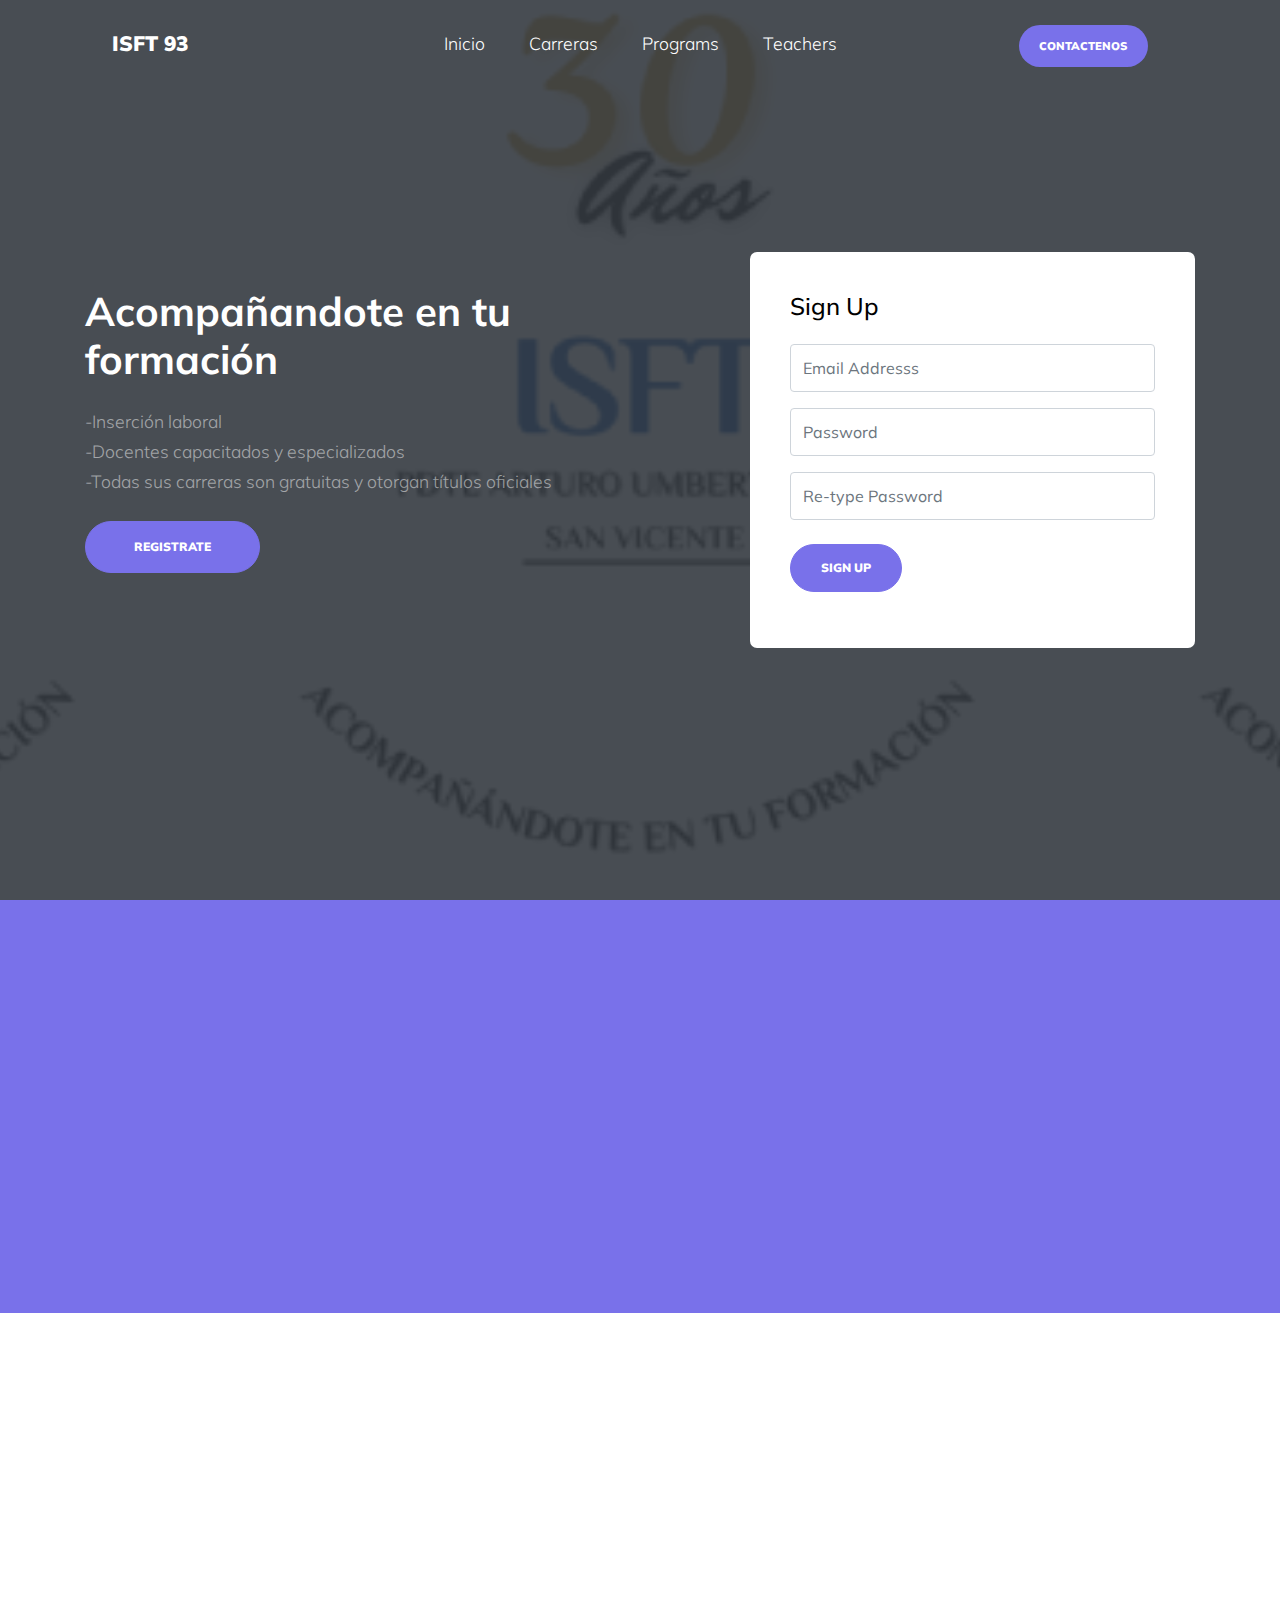
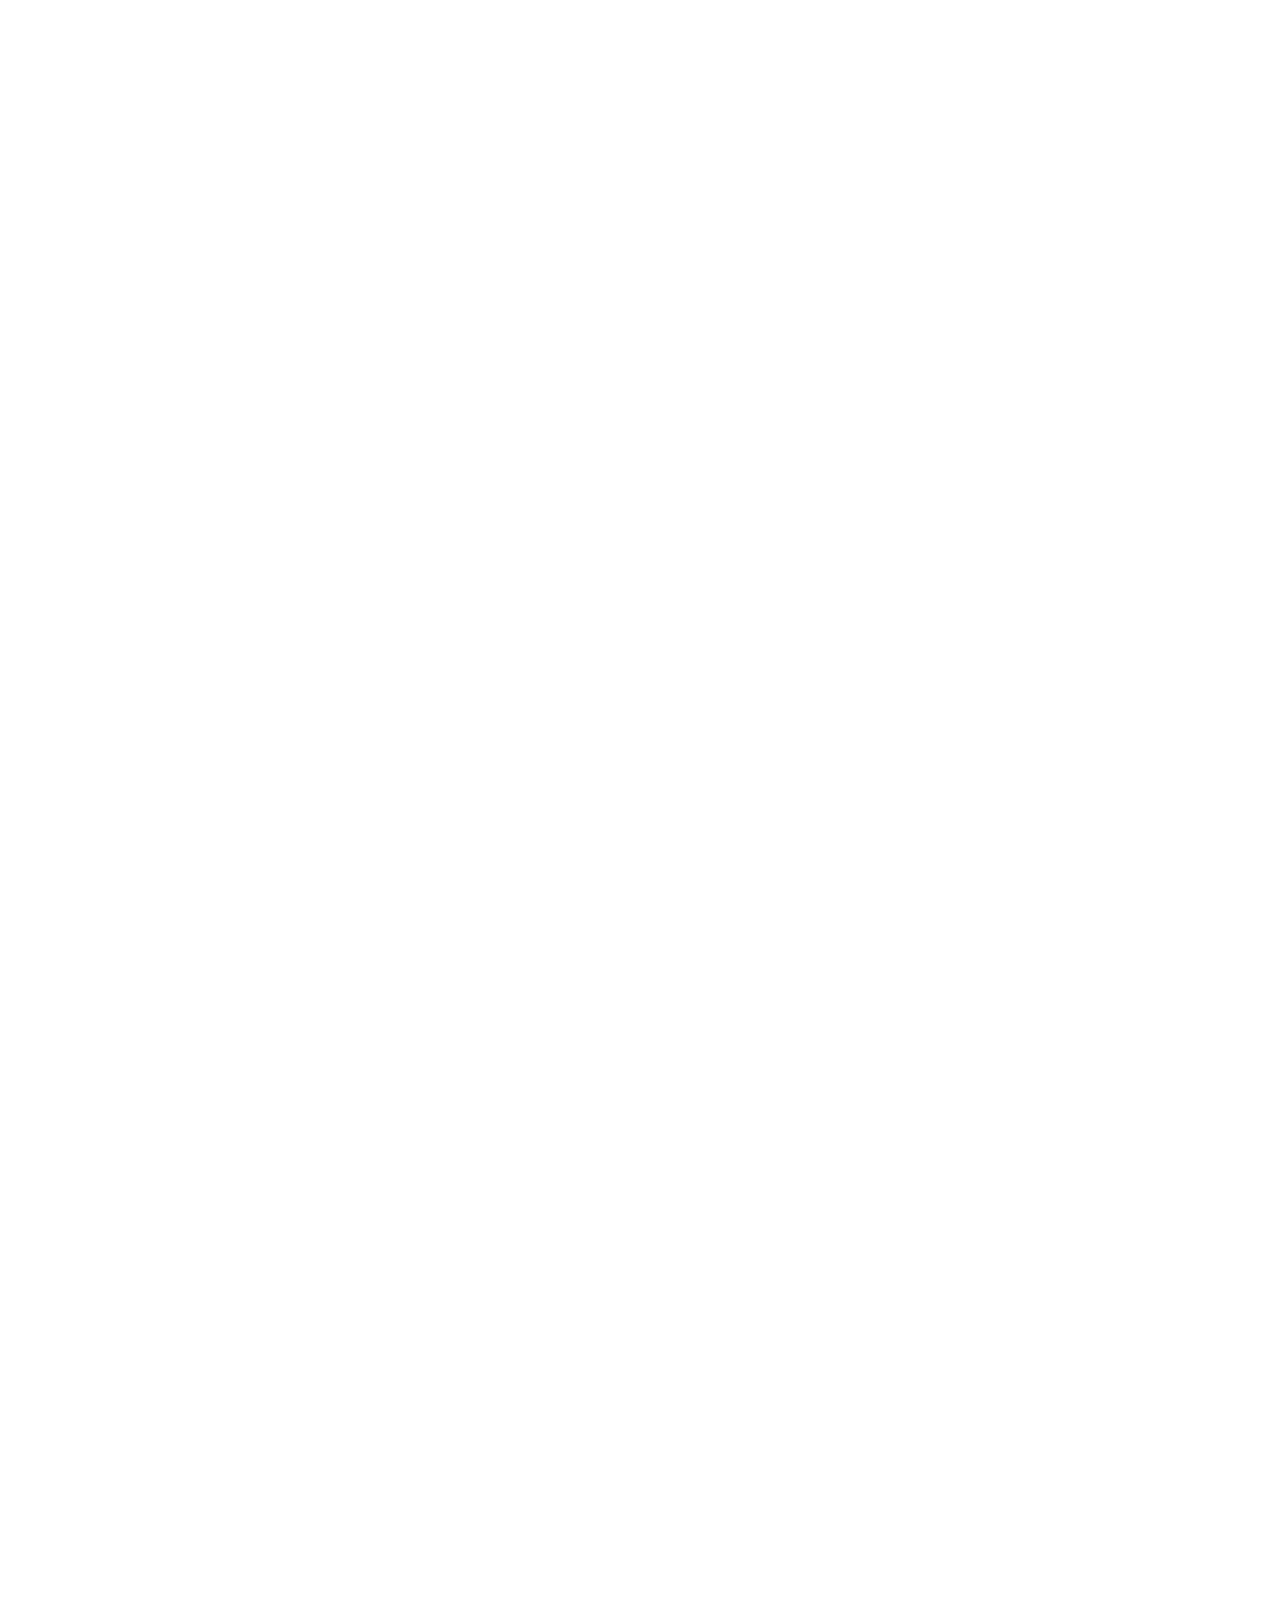
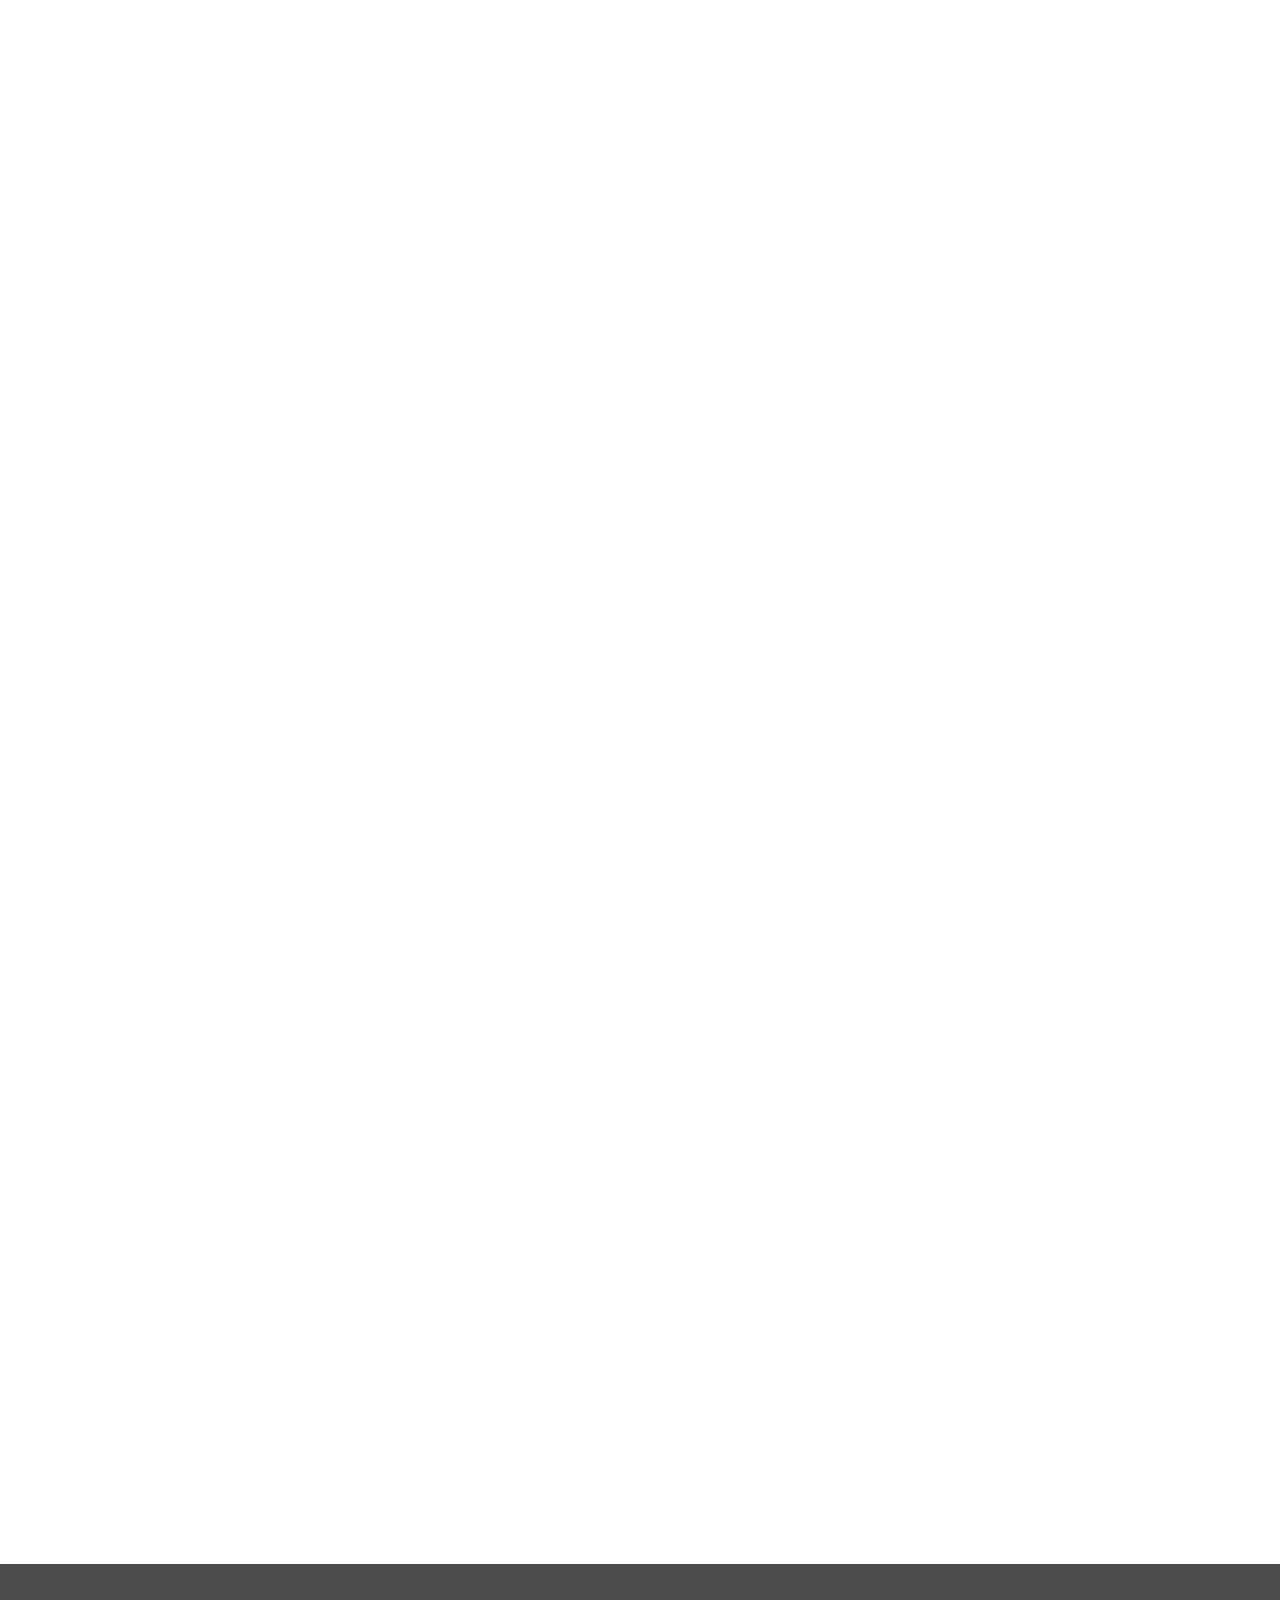
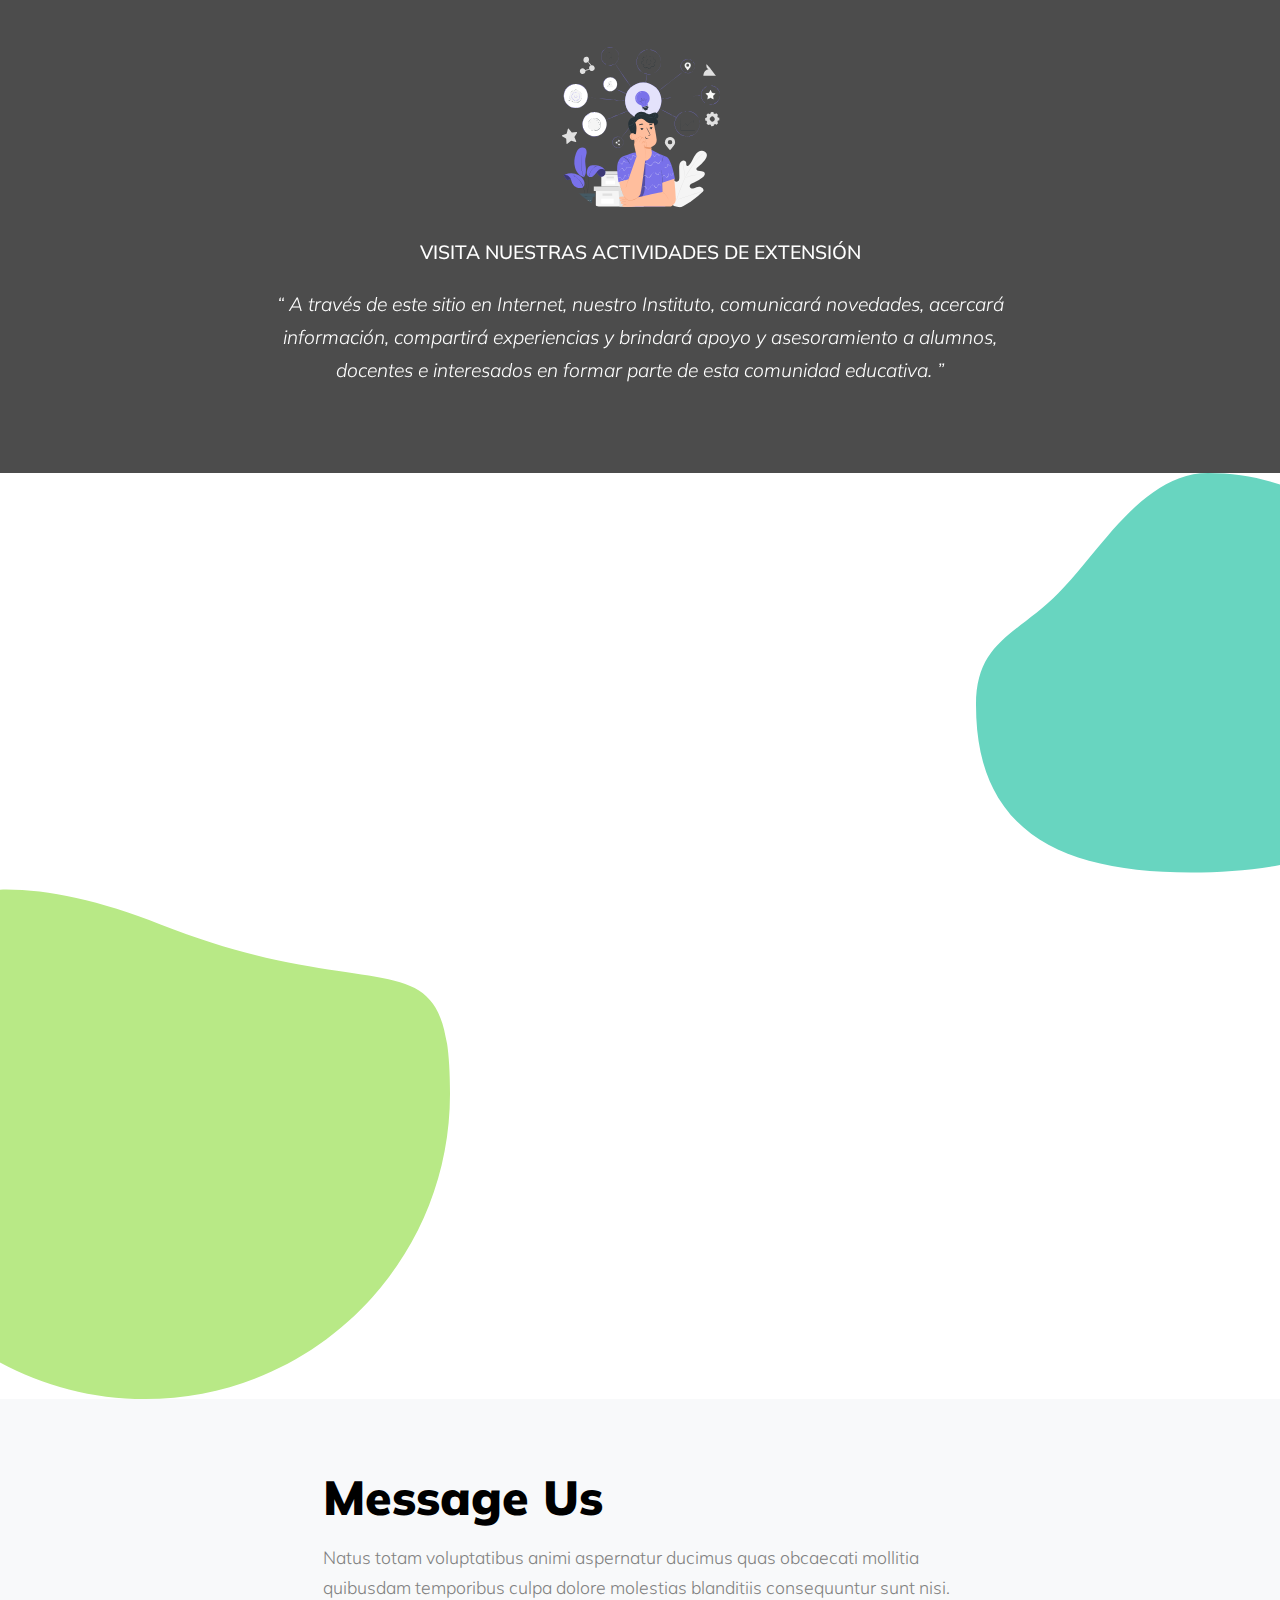
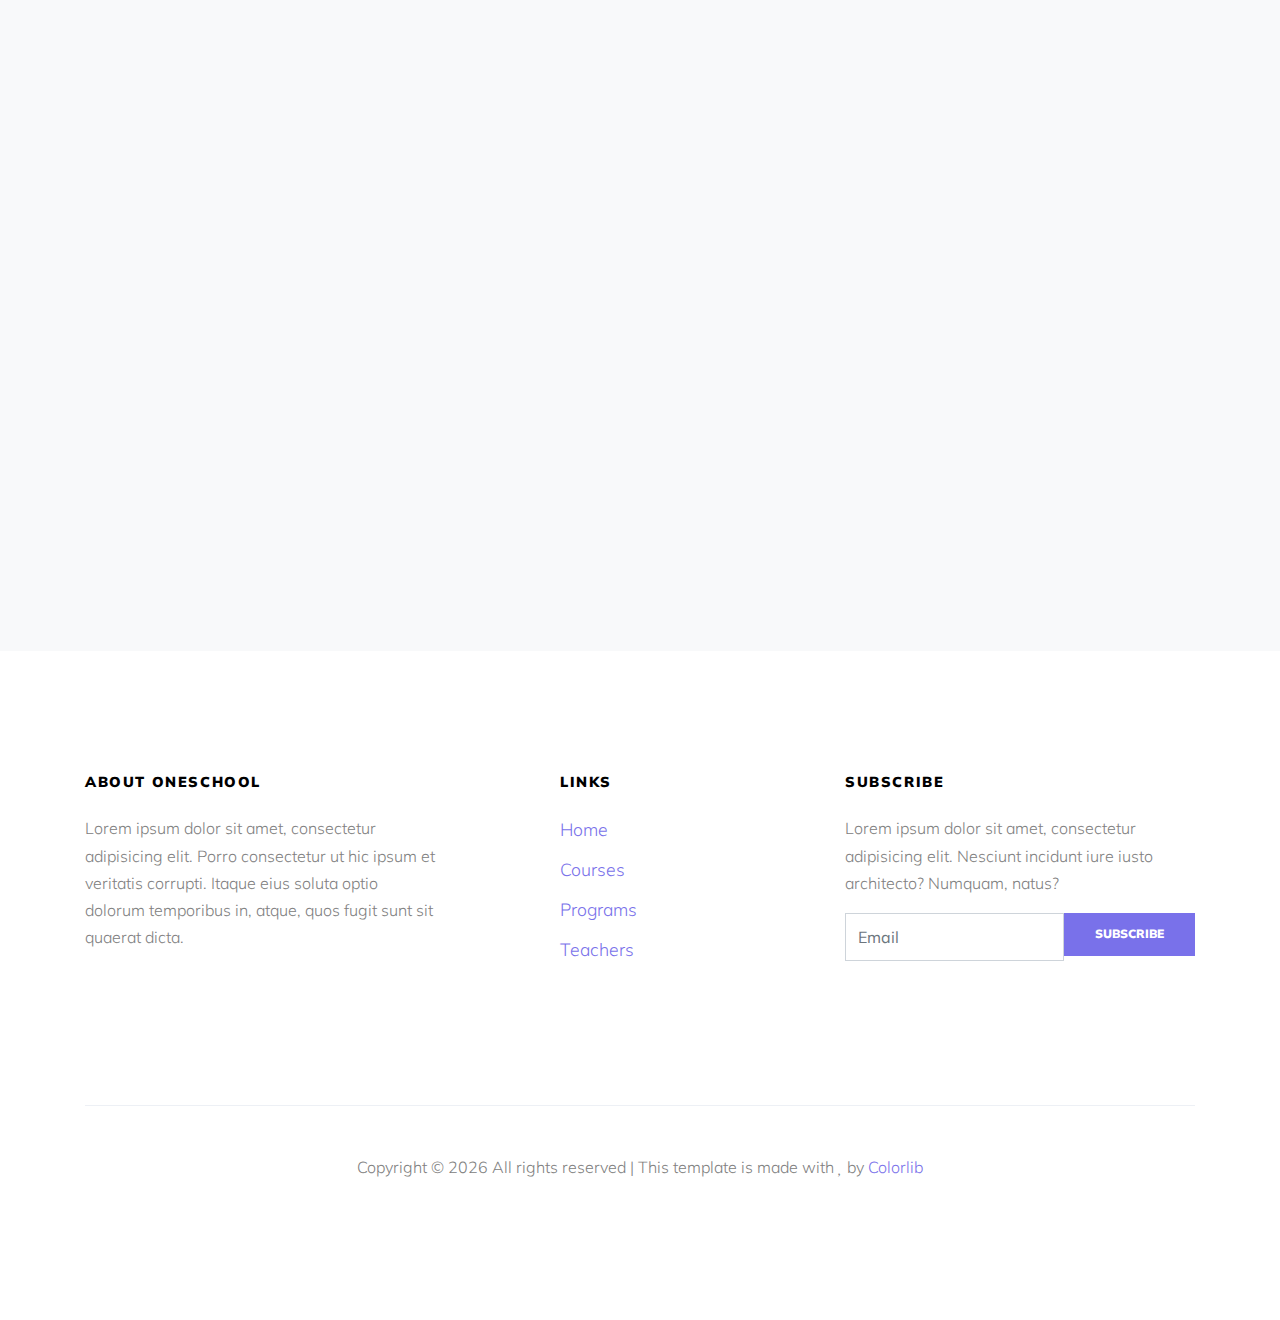
==== index.html @ 30c6dae9 "primer commit" ====
<!DOCTYPE html>
<html lang="es">

<head>
  <title>I.S.F.T. N°93 – "Presidente Arturo Umberto Illia"</title>
  <link rel="icon" href="images/favicon_192x192.png" sizes="192x192">
  <meta charset="utf-8">
  <meta name="viewport" content="width=device-width, initial-scale=1, shrink-to-fit=no">
  <link href="https://fonts.googleapis.com/css?family=Muli:300,400,700,900" rel="stylesheet">
  <link rel="stylesheet" href="fonts/icomoon/style.css">
  <link rel="stylesheet" href="css/bootstrap.min.css">
  <link rel="stylesheet" href="css/jquery-ui.css">
  <link rel="stylesheet" href="css/owl.carousel.min.css">
  <link rel="stylesheet" href="css/owl.theme.default.min.css">
  <link rel="stylesheet" href="css/owl.theme.default.min.css">
  <link rel="stylesheet" href="css/jquery.fancybox.min.css">
  <link rel="stylesheet" href="css/bootstrap-datepicker.css">
  <link rel="stylesheet" href="fonts/flaticon/font/flaticon.css">
  <link rel="stylesheet" href="css/aos.css">
  <link rel="stylesheet" href="css/style.css">
</head>

<body data-spy="scroll" data-target=".site-navbar-target" data-offset="300">
  <div class="site-wrap">
    <div class="site-mobile-menu site-navbar-target">
      <div class="site-mobile-menu-header">
        <div class="site-mobile-menu-close mt-3">
          <span class="icon-close2 js-menu-toggle"></span>
        </div>
      </div>
      <div class="site-mobile-menu-body"></div>
    </div>
    <header class="site-navbar py-4 js-sticky-header site-navbar-target" role="banner">
      <div class="container-fluid">
        <div class="d-flex align-items-center">
          <div class="site-logo mr-auto w-25"><a href="index.html">ISFT 93</a></div>
          <div class="mx-auto text-center">
            <nav class="site-navigation position-relative text-right" role="navigation">
              <ul class="site-menu main-menu js-clone-nav mx-auto d-none d-lg-block  m-0 p-0">
                <li><a href="index.html#home-section" class="nav-link">Inicio</a></li>
                <li><a href="index.html#courses-section" class="nav-link">Carreras</a></li>
                <li><a href="index.html#programs-section" class="nav-link">Programs</a></li>
                <li><a href="index.html#teachers-section" class="nav-link">Teachers</a></li>
              </ul>
            </nav>
          </div>
          <div class="ml-auto w-25">
            <nav class="site-navigation position-relative text-right" role="navigation">
              <ul class="site-menu main-menu site-menu-dark js-clone-nav mr-auto d-none d-lg-block m-0 p-0">
                <li class="cta"><a href="index.html#contact-section" class="nav-link"><span>Contactenos</span></a></li>
              </ul>
            </nav>
            <a href="index.html#"
              class="d-inline-block d-lg-none site-menu-toggle js-menu-toggle text-black float-right"><span
                class="icon-menu h3"></span></a>
          </div>
        </div>
      </div>
    </header>
    <div class="intro-section" id="home-section">
      <div class="slide-1" style="background-image: url('images/logo-ISFT93-ANIIVERSARIO-modified__.png');"
        data-stellar-background-ratio="0.5">
        <div class="container">
          <div class="row align-items-center">
            <div class="col-12">
              <div class="row align-items-center">
                <div class="col-lg-6 mb-4">
                  <h1 data-aos="fade-up" data-aos-delay="100">Acompañandote en tu formación</h1>
                  <p class="mb-4" data-aos="fade-up" data-aos-delay="200">-Inserción laboral <br>-Docentes capacitados y
                    especializados <br>-Todas sus carreras son gratuitas y otorgan títulos oficiales</p>
                  <p data-aos="fade-up" data-aos-delay="300"><a href="index.html#"
                      class="btn btn-primary py-3 px-5 btn-pill">Registrate</a></p>
                </div>
                <div class="col-lg-5 ml-auto" data-aos="fade-up" data-aos-delay="500">
                  <form "https://preview.colorlib.com/theme/oneschool/action" method="post" class="form-box">
                    <h3 class="h4 text-black mb-4">Sign Up</h3>
                    <div class="form-group">
                      <input type="text" class="form-control" placeholder="Email Addresss">
                    </div>
                    <div class="form-group">
                      <input type="password" class="form-control" placeholder="Password">
                    </div>
                    <div class="form-group mb-4">
                      <input type="password" class="form-control" placeholder="Re-type Password">
                    </div>
                    <div class="form-group">
                      <input type="submit" class="btn btn-primary btn-pill" value="Sign up">
                    </div>
                  </form>
                </div>
              </div>
            </div>
          </div>
        </div>
      </div>
    </div>
    <div class="site-section courses-title" id="courses-section">
      <div class="container">
        <div class="row mb-5 justify-content-center">
          <div class="col-lg-7 text-center" data-aos="fade-up" data-aos-delay>
            <h2 class="section-title">Carreras</h2>
          </div>
        </div>
      </div>
    </div>
    <div class="site-section courses-entry-wrap" data-aos="fade-up" data-aos-delay="100">
      <div class="container">
        <div class="row">
          <div class="owl-carousel col-12 nonloop-block-14">
            <div class="course bg-white h-100 align-self-stretch">
              <figure class="m-0">
                <a href="course-single.html"><img src="images/img_1.jpg" alt="Image" class="img-fluid"></a>
              </figure>
              <div class="course-inner-text py-4 px-4">

                <div class="meta"><span class="icon-clock-o"></span>4 Lessons / 12 week</div>
                <h3><a href="index.html#">Study Law of Physics</a></h3>
                <p>Lorem ipsum dolor sit amet ipsa nulla adipisicing elit. </p>
              </div>
              <div class="d-flex border-top stats">
                <div class="py-3 px-4"><span class="icon-users"></span> 2,193 students</div>
                <div class="py-3 px-4 w-25 ml-auto border-left"><span class="icon-chat"></span> 2</div>
              </div>
            </div>
            <div class="course bg-white h-100 align-self-stretch">
              <figure class="m-0">
                <a href="course-single.html"><img src="images/img_2.jpg" alt="Image" class="img-fluid"></a>
              </figure>
              <div class="course-inner-text py-4 px-4">

                <div class="meta"><span class="icon-clock-o"></span>4 Lessons / 12 week</div>
                <h3><a href="index.html#">Logo Design Course</a></h3>
                <p>Lorem ipsum dolor sit amet ipsa nulla adipisicing elit. </p>
              </div>
              <div class="d-flex border-top stats">
                <div class="py-3 px-4"><span class="icon-users"></span> 2,193 students</div>
                <div class="py-3 px-4 w-25 ml-auto border-left"><span class="icon-chat"></span> 2</div>
              </div>
            </div>
            <div class="course bg-white h-100 align-self-stretch">
              <figure class="m-0">
                <a href="course-single.html"><img src="images/img_3.jpg" alt="Image" class="img-fluid"></a>
              </figure>
              <div class="course-inner-text py-4 px-4">

                <div class="meta"><span class="icon-clock-o"></span>4 Lessons / 12 week</div>
                <h3><a href="index.html#">JS Programming Language</a></h3>
                <p>Lorem ipsum dolor sit amet ipsa nulla adipisicing elit. </p>
              </div>
              <div class="d-flex border-top stats">
                <div class="py-3 px-4"><span class="icon-users"></span> 2,193 students</div>
                <div class="py-3 px-4 w-25 ml-auto border-left"><span class="icon-chat"></span> 2</div>
              </div>
            </div>
            <div class="course bg-white h-100 align-self-stretch">
              <figure class="m-0">
                <a href="course-single.html"><img src="images/img_4.jpg" alt="Image" class="img-fluid"></a>
              </figure>
              <div class="course-inner-text py-4 px-4">

                <div class="meta"><span class="icon-clock-o"></span>4 Lessons / 12 week</div>
                <h3><a href="index.html#">Study Law of Physics</a></h3>
                <p>Lorem ipsum dolor sit amet ipsa nulla adipisicing elit. </p>
              </div>
              <div class="d-flex border-top stats">
                <div class="py-3 px-4"><span class="icon-users"></span> 2,193 students</div>
                <div class="py-3 px-4 w-25 ml-auto border-left"><span class="icon-chat"></span> 2</div>
              </div>
            </div>
            <div class="course bg-white h-100 align-self-stretch">
              <figure class="m-0">
                <a href="course-single.html"><img src="images/img_5.jpg" alt="Image" class="img-fluid"></a>
              </figure>
              <div class="course-inner-text py-4 px-4">

                <div class="meta"><span class="icon-clock-o"></span>4 Lessons / 12 week</div>
                <h3><a href="index.html#">Logo Design Course</a></h3>
                <p>Lorem ipsum dolor sit amet ipsa nulla adipisicing elit. </p>
              </div>
              <div class="d-flex border-top stats">
                <div class="py-3 px-4"><span class="icon-users"></span> 2,193 students</div>
                <div class="py-3 px-4 w-25 ml-auto border-left"><span class="icon-chat"></span> 2</div>
              </div>
            </div>
            <div class="course bg-white h-100 align-self-stretch">
              <figure class="m-0">
                <a href="course-single.html"><img src="images/img_6.jpg" alt="Image" class="img-fluid"></a>
              </figure>
              <div class="course-inner-text py-4 px-4">

                <div class="meta"><span class="icon-clock-o"></span>4 Lessons / 12 week</div>
                <h3><a href="index.html#">JS Programming Language</a></h3>
                <p>Lorem ipsum dolor sit amet ipsa nulla adipisicing elit. </p>
              </div>
              <div class="d-flex border-top stats">
                <div class="py-3 px-4"><span class="icon-users"></span> 2,193 students</div>
                <div class="py-3 px-4 w-25 ml-auto border-left"><span class="icon-chat"></span> 2</div>
              </div>
            </div>
          </div>
        </div>
        <div class="row justify-content-center">
          <div class="col-7 text-center">
            <button class="customPrevBtn btn btn-primary m-1">Prev</button>
            <button class="customNextBtn btn btn-primary m-1">Next</button>
          </div>
        </div>
      </div>
    </div>
    <div class="site-section" id="programs-section">
      <div class="container">
        <div class="row mb-5 justify-content-center">
          <div class="col-lg-7 text-center" data-aos="fade-up" data-aos-delay>
            <h2 class="section-title">Our Programs</h2>
            <p>Lorem ipsum dolor sit amet, consectetur adipisicing elit. Magnam repellat aut neque! Doloribus sunt non
              aut reiciendis, vel recusandae obcaecati hic dicta repudiandae in quas quibusdam ullam, illum sed veniam!
            </p>
          </div>
        </div>
        <div class="row mb-5 align-items-center">
          <div class="col-lg-7 mb-5" data-aos="fade-up" data-aos-delay="100">
            <img src="images/undraw_youtube_tutorial.svg" alt="Image" class="img-fluid">
          </div>
          <div class="col-lg-4 ml-auto" data-aos="fade-up" data-aos-delay="200">
            <h2 class="text-black mb-4">We Are Excellent In Education</h2>
            <p class="mb-4">Lorem ipsum dolor sit amet consectetur adipisicing elit. Rem maxime nam porro possimus
              fugiat quo molestiae illo.</p>
            <div class="d-flex align-items-center custom-icon-wrap mb-3">
              <span class="custom-icon-inner mr-3"><span class="icon icon-graduation-cap"></span></span>
              <div>
                <h3 class="m-0">22,931 Yearly Graduates</h3>
              </div>
            </div>
            <div class="d-flex align-items-center custom-icon-wrap">
              <span class="custom-icon-inner mr-3"><span class="icon icon-university"></span></span>
              <div>
                <h3 class="m-0">150 Universities Worldwide</h3>
              </div>
            </div>
          </div>
        </div>
        <div class="row mb-5 align-items-center">
          <div class="col-lg-7 mb-5 order-1 order-lg-2" data-aos="fade-up" data-aos-delay="100">
            <img src="images/undraw_teaching.svg" alt="Image" class="img-fluid">
          </div>
          <div class="col-lg-4 mr-auto order-2 order-lg-1" data-aos="fade-up" data-aos-delay="200">
            <h2 class="text-black mb-4">Strive for Excellent</h2>
            <p class="mb-4">Lorem ipsum dolor sit amet consectetur adipisicing elit. Rem maxime nam porro possimus
              fugiat quo molestiae illo.</p>
            <div class="d-flex align-items-center custom-icon-wrap mb-3">
              <span class="custom-icon-inner mr-3"><span class="icon icon-graduation-cap"></span></span>
              <div>
                <h3 class="m-0">22,931 Yearly Graduates</h3>
              </div>
            </div>
            <div class="d-flex align-items-center custom-icon-wrap">
              <span class="custom-icon-inner mr-3"><span class="icon icon-university"></span></span>
              <div>
                <h3 class="m-0">150 Universities Worldwide</h3>
              </div>
            </div>
          </div>
        </div>
        <div class="row mb-5 align-items-center">
          <div class="col-lg-7 mb-5" data-aos="fade-up" data-aos-delay="100">
            <img src="images/undraw_teacher.svg" alt="Image" class="img-fluid">
          </div>
          <div class="col-lg-4 ml-auto" data-aos="fade-up" data-aos-delay="200">
            <h2 class="text-black mb-4">Education is life</h2>
            <p class="mb-4">Lorem ipsum dolor sit amet consectetur adipisicing elit. Rem maxime nam porro possimus
              fugiat quo molestiae illo.</p>
            <div class="d-flex align-items-center custom-icon-wrap mb-3">
              <span class="custom-icon-inner mr-3"><span class="icon icon-graduation-cap"></span></span>
              <div>
                <h3 class="m-0">22,931 Yearly Graduates</h3>
              </div>
            </div>
            <div class="d-flex align-items-center custom-icon-wrap">
              <span class="custom-icon-inner mr-3"><span class="icon icon-university"></span></span>
              <div>
                <h3 class="m-0">150 Universities Worldwide</h3>
              </div>
            </div>
          </div>
        </div>
      </div>
    </div>
    <div class="site-section" id="teachers-section">
      <div class="container">
        <div class="row mb-5 justify-content-center">
          <div class="col-lg-7 mb-5 text-center" data-aos="fade-up" data-aos-delay>
            <h2 class="section-title">Our Teachers</h2>
            <p class="mb-5">Lorem ipsum dolor sit amet, consectetur adipisicing elit. Magnam repellat aut neque!
              Doloribus sunt non aut reiciendis, vel recusandae obcaecati hic dicta repudiandae in quas quibusdam ullam,
              illum sed veniam!</p>
          </div>
        </div>
        <div class="row">
          <div class="col-md-6 col-lg-4 mb-4" data-aos="fade-up" data-aos-delay="100">
            <div class="teacher text-center">
              <img src="images/person_1.jpg" alt="Image" class="img-fluid w-50 rounded-circle mx-auto mb-4">
              <div class="py-2">
                <h3 class="text-black">Benjamin Stone</h3>
                <p class="position">Physics Teacher</p>
                <p>Lorem ipsum dolor sit amet, consectetur adipisicing elit. Porro eius suscipit delectus enim iusto
                  tempora, adipisci at provident.</p>
              </div>
            </div>
          </div>
          <div class="col-md-6 col-lg-4 mb-4" data-aos="fade-up" data-aos-delay="200">
            <div class="teacher text-center">
              <img src="images/person_2.jpg" alt="Image" class="img-fluid w-50 rounded-circle mx-auto mb-4">
              <div class="py-2">
                <h3 class="text-black">Katleen Stone</h3>
                <p class="position">Physics Teacher</p>
                <p>Lorem ipsum dolor sit amet, consectetur adipisicing elit. Porro eius suscipit delectus enim iusto
                  tempora, adipisci at provident.</p>
              </div>
            </div>
          </div>
          <div class="col-md-6 col-lg-4 mb-4" data-aos="fade-up" data-aos-delay="300">
            <div class="teacher text-center">
              <img src="images/person_3.jpg" alt="Image" class="img-fluid w-50 rounded-circle mx-auto mb-4">
              <div class="py-2">
                <h3 class="text-black">Sadie White</h3>
                <p class="position">Physics Teacher</p>
                <p>Lorem ipsum dolor sit amet, consectetur adipisicing elit. Porro eius suscipit delectus enim iusto
                  tempora, adipisci at provident.</p>
              </div>
            </div>
          </div>
        </div>
      </div>
    </div>
    <div class="site-section bg-image overlay" style="background-image: url('images/hero_1.jpg');">
      <div class="container">
        <div class="row justify-content-center align-items-center">
          <div class="col-md-8 text-center testimony">
            <img src="images/extensiones.svg" alt="Image" class="img-fluid w-25 mb-4 rounded-circle">
            <h3 class="mb-4">VISITA NUESTRAS ACTIVIDADES DE EXTENSIÓN</h3>
            <blockquote>
              <p>&ldquo; A través de este sitio en Internet, nuestro Instituto, comunicará novedades, acercará
                información, compartirá experiencias y brindará apoyo y asesoramiento a alumnos, docentes e interesados
                en formar parte de esta comunidad educativa. &rdquo;</p>
            </blockquote>
          </div>
        </div>
      </div>
    </div>
    <div class="site-section pb-0">
      <div class="future-blobs">
        <div class="blob_2">
          <img src="images/blob_2.svg" alt="Image">
        </div>
        <div class="blob_1">
          <img src="images/blob_1.svg" alt="Image">
        </div>
      </div>
      <div class="container">
        <div class="row mb-5 justify-content-center" data-aos="fade-up" data-aos-delay>
          <div class="col-lg-7 text-center">
            <h2 class="section-title">Why Choose Us</h2>
          </div>
        </div>
        <div class="row">
          <div class="col-lg-4 ml-auto align-self-start" data-aos="fade-up" data-aos-delay="100">
            <div class="p-4 rounded bg-white why-choose-us-box">
              <div class="d-flex align-items-center custom-icon-wrap custom-icon-light mb-3">
                <div class="mr-3"><span class="custom-icon-inner"><span class="icon icon-graduation-cap"></span></span>
                </div>
                <div>
                  <h3 class="m-0">22,931 Yearly Graduates</h3>
                </div>
              </div>
              <div class="d-flex align-items-center custom-icon-wrap custom-icon-light mb-3">
                <div class="mr-3"><span class="custom-icon-inner"><span class="icon icon-university"></span></span>
                </div>
                <div>
                  <h3 class="m-0">150 Universities Worldwide</h3>
                </div>
              </div>
              <div class="d-flex align-items-center custom-icon-wrap custom-icon-light mb-3">
                <div class="mr-3"><span class="custom-icon-inner"><span class="icon icon-graduation-cap"></span></span>
                </div>
                <div>
                  <h3 class="m-0">Top Professionals in The World</h3>
                </div>
              </div>
              <div class="d-flex align-items-center custom-icon-wrap custom-icon-light mb-3">
                <div class="mr-3"><span class="custom-icon-inner"><span class="icon icon-university"></span></span>
                </div>
                <div>
                  <h3 class="m-0">Expand Your Knowledge</h3>
                </div>
              </div>
              <div class="d-flex align-items-center custom-icon-wrap custom-icon-light mb-3">
                <div class="mr-3"><span class="custom-icon-inner"><span class="icon icon-graduation-cap"></span></span>
                </div>
                <div>
                  <h3 class="m-0">Best Online Teaching Assistant Courses</h3>
                </div>
              </div>
              <div class="d-flex align-items-center custom-icon-wrap custom-icon-light">
                <div class="mr-3"><span class="custom-icon-inner"><span class="icon icon-university"></span></span>
                </div>
                <div>
                  <h3 class="m-0">Best Teachers</h3>
                </div>
              </div>
            </div>
          </div>
          <div class="col-lg-7 align-self-end" data-aos="fade-left" data-aos-delay="200">
            <img src="images/person_transparent.png" alt="Image" class="img-fluid">
          </div>
        </div>
      </div>
    </div>
    <div class="site-section bg-light" id="contact-section">
      <div class="container">
        <div class="row justify-content-center">
          <div class="col-md-7">
            <h2 class="section-title mb-3">Message Us</h2>
            <p class="mb-5">Natus totam voluptatibus animi aspernatur ducimus quas obcaecati mollitia quibusdam
              temporibus culpa dolore molestias blanditiis consequuntur sunt nisi.</p>
            <form method="post" data-aos="fade">
              <div class="form-group row">
                <div class="col-md-6 mb-3 mb-lg-0">
                  <input type="text" class="form-control" placeholder="First name">
                </div>
                <div class="col-md-6">
                  <input type="text" class="form-control" placeholder="Last name">
                </div>
              </div>
              <div class="form-group row">
                <div class="col-md-12">
                  <input type="text" class="form-control" placeholder="Subject">
                </div>
              </div>
              <div class="form-group row">
                <div class="col-md-12">
                  <input type="email" class="form-control" placeholder="Email">
                </div>
              </div>
              <div class="form-group row">
                <div class="col-md-12">
                  <textarea class="form-control" id cols="30" rows="10"
                    placeholder="Write your message here."></textarea>
                </div>
              </div>
              <div class="form-group row">
                <div class="col-md-6">
                  <input type="submit" class="btn btn-primary py-3 px-5 btn-block btn-pill" value="Send Message">
                </div>
              </div>
            </form>
          </div>
        </div>
      </div>
    </div>
    <footer class="footer-section bg-white">
      <div class="container">
        <div class="row">
          <div class="col-md-4">
            <h3>About OneSchool</h3>
            <p>Lorem ipsum dolor sit amet, consectetur adipisicing elit. Porro consectetur ut hic ipsum et veritatis
              corrupti. Itaque eius soluta optio dolorum temporibus in, atque, quos fugit sunt sit quaerat dicta.</p>
          </div>
          <div class="col-md-3 ml-auto">
            <h3>Links</h3>
            <ul class="list-unstyled footer-links">
              <li><a href="index.html#">Home</a></li>
              <li><a href="index.html#">Courses</a></li>
              <li><a href="index.html#">Programs</a></li>
              <li><a href="index.html#">Teachers</a></li>
            </ul>
          </div>
          <div class="col-md-4">
            <h3>Subscribe</h3>
            <p>Lorem ipsum dolor sit amet, consectetur adipisicing elit. Nesciunt incidunt iure iusto architecto?
              Numquam, natus?</p>
            <form action="index.html#" class="footer-subscribe">
              <div class="d-flex mb-5">
                <input type="text" class="form-control rounded-0" placeholder="Email">
                <input type="submit" class="btn btn-primary rounded-0" value="Subscribe">
              </div>
            </form>
          </div>
        </div>
        <div class="row pt-5 mt-5 text-center">
          <div class="col-md-12">
            <div class="border-top pt-5">
              <p>

                Copyright &copy;
                <script>document.write(new Date().getFullYear());</script> All rights reserved | This template is made
                with <i class="icon-heart" aria-hidden="true"></i> by <a href="https://colorlib.com"
                  target="_blank">Colorlib</a>

              </p>
            </div>
          </div>
        </div>
      </div>
    </footer>
  </div>
  <script src="js/jquery-3.3.1.min.js"></script>
  <script src="js/jquery-migrate-3.0.1.min.js"></script>
  <script src="js/jquery-ui.js"></script>
  <script src="js/popper.min.js"></script>
  <script src="js/bootstrap.min.js"></script>
  <script src="js/owl.carousel.min.js"></script>
  <script src="js/jquery.stellar.min.js"></script>
  <script src="js/jquery.countdown.min.js"></script>
  <script src="js/bootstrap-datepicker.min.js"></script>
  <script src="js/jquery.easing.1.3.js"></script>
  <script src="js/aos.js"></script>
  <script src="js/jquery.fancybox.min.js"></script>
  <script src="js/jquery.sticky.js"></script>
  <script src="js/main.js"></script>

  <script async src="https://www.googletagmanager.com/gtag/js?id=UA-23581568-13"></script>
  <script>
    window.dataLayer = window.dataLayer || [];
    function gtag() { dataLayer.push(arguments); }
    gtag('js', new Date());

    gtag('config', 'UA-23581568-13');
  </script>
  <script defer src="https://static.cloudflareinsights.com/beacon.min.js/v84a3a4012de94ce1a686ba8c167c359c1696973893317"
    integrity="sha512-euoFGowhlaLqXsPWQ48qSkBSCFs3DPRyiwVu3FjR96cMPx+Fr+gpWRhIafcHwqwCqWS42RZhIudOvEI+Ckf6MA=="
    data-cf-beacon='{"rayId":"81b1b9354afaab2b","b":1,"version":"2023.10.0","token":"cd0b4b3a733644fc843ef0b185f98241"}'
    crossorigin="anonymous"></script>
</body>

</html>
---- fonts/icomoon/style.css ----
@font-face {
  font-family: 'icomoon';
  src:  url('fonts/icomoon.eot?10si43');
  src:  url('fonts/icomoon.eot?10si43') format('embedded-opentype'),
    url('fonts/icomoon.ttf?10si43') format('truetype'),
    url('fonts/icomoon.woff?10si43') format('woff'),
    url('fonts/icomoon.svg?10si43') format('svg');
  font-weight: normal;
  font-style: normal;
}

[class^="icon-"], [class*=" icon-"] {
  /* use !important to prevent issues with browser extensions that change fonts */
  font-family: 'icomoon' !important;
  speak: none;
  font-style: normal;
  font-weight: normal;
  font-variant: normal;
  text-transform: none;
  line-height: 1;

  /* Better Font Rendering =========== */
  -webkit-font-smoothing: antialiased;
  -moz-osx-font-smoothing: grayscale;
}

.icon-asterisk:before {
  content: "\f069";
}
.icon-plus:before {
  content: "\f067";
}
.icon-question:before {
  content: "\f128";
}
.icon-minus:before {
  content: "\f068";
}
.icon-glass:before {
  content: "\f000";
}
.icon-music:before {
  content: "\f001";
}
.icon-search:before {
  content: "\f002";
}
.icon-envelope-o:before {
  content: "\f003";
}
.icon-heart:before {
  content: "\f004";
}
.icon-star:before {
  content: "\f005";
}
.icon-star-o:before {
  content: "\f006";
}
.icon-user:before {
  content: "\f007";
}
.icon-film:before {
  content: "\f008";
}
.icon-th-large:before {
  content: "\f009";
}
.icon-th:before {
  content: "\f00a";
}
.icon-th-list:before {
  content: "\f00b";
}
.icon-check:before {
  content: "\f00c";
}
.icon-close:before {
  content: "\f00d";
}
.icon-remove:before {
  content: "\f00d";
}
.icon-times:before {
  content: "\f00d";
}
.icon-search-plus:before {
  content: "\f00e";
}
.icon-search-minus:before {
  content: "\f010";
}
.icon-power-off:before {
  content: "\f011";
}
.icon-signal:before {
  content: "\f012";
}
.icon-cog:before {
  content: "\f013";
}
.icon-gear:before {
  content: "\f013";
}
.icon-trash-o:before {
  content: "\f014";
}
.icon-home:before {
  content: "\f015";
}
.icon-file-o:before {
  content: "\f016";
}
.icon-clock-o:before {
  content: "\f017";
}
.icon-road:before {
  content: "\f018";
}
.icon-download:before {
  content: "\f019";
}
.icon-arrow-circle-o-down:before {
  content: "\f01a";
}
.icon-arrow-circle-o-up:before {
  content: "\f01b";
}
.icon-inbox:before {
  content: "\f01c";
}
.icon-play-circle-o:before {
  content: "\f01d";
}
.icon-repeat:before {
  content: "\f01e";
}
.icon-rotate-right:before {
  content: "\f01e";
}
.icon-refresh:before {
  content: "\f021";
}
.icon-list-alt:before {
  content: "\f022";
}
.icon-lock:before {
  content: "\f023";
}
.icon-flag:before {
  content: "\f024";
}
.icon-headphones:before {
  content: "\f025";
}
.icon-volume-off:before {
  content: "\f026";
}
.icon-volume-down:before {
  content: "\f027";
}
.icon-volume-up:before {
  content: "\f028";
}
.icon-qrcode:before {
  content: "\f029";
}
.icon-barcode:before {
  content: "\f02a";
}
.icon-tag:before {
  content: "\f02b";
}
.icon-tags:before {
  content: "\f02c";
}
.icon-book:before {
  content: "\f02d";
}
.icon-bookmark:before {
  content: "\f02e";
}
.icon-print:before {
  content: "\f02f";
}
.icon-camera:before {
  content: "\f030";
}
.icon-font:before {
  content: "\f031";
}
.icon-bold:before {
  content: "\f032";
}
.icon-italic:before {
  content: "\f033";
}
.icon-text-height:before {
  content: "\f034";
}
.icon-text-width:before {
  content: "\f035";
}
.icon-align-left:before {
  content: "\f036";
}
.icon-align-center:before {
  content: "\f037";
}
.icon-align-right:before {
  content: "\f038";
}
.icon-align-justify:before {
  content: "\f039";
}
.icon-list:before {
  content: "\f03a";
}
.icon-dedent:before {
  content: "\f03b";
}
.icon-outdent:before {
  content: "\f03b";
}
.icon-indent:before {
  content: "\f03c";
}
.icon-video-camera:before {
  content: "\f03d";
}
.icon-image:before {
  content: "\f03e";
}
.icon-photo:before {
  content: "\f03e";
}
.icon-picture-o:before {
  content: "\f03e";
}
.icon-pencil:before {
  content: "\f040";
}
.icon-map-marker:before {
  content: "\f041";
}
.icon-adjust:before {
  content: "\f042";
}
.icon-tint:before {
  content: "\f043";
}
.icon-edit:before {
  content: "\f044";
}
.icon-pencil-square-o:before {
  content: "\f044";
}
.icon-share-square-o:before {
  content: "\f045";
}
.icon-check-square-o:before {
  content: "\f046";
}
.icon-arrows:before {
  content: "\f047";
}
.icon-step-backward:before {
  content: "\f048";
}
.icon-fast-backward:before {
  content: "\f049";
}
.icon-backward:before {
  content: "\f04a";
}
.icon-play:before {
  content: "\f04b";
}
.icon-pause:before {
  content: "\f04c";
}
.icon-stop:before {
  content: "\f04d";
}
.icon-forward:before {
  content: "\f04e";
}
.icon-fast-forward:before {
  content: "\f050";
}
.icon-step-forward:before {
  content: "\f051";
}
.icon-eject:before {
  content: "\f052";
}
.icon-chevron-left:before {
  content: "\f053";
}
.icon-chevron-right:before {
  content: "\f054";
}
.icon-plus-circle:before {
  content: "\f055";
}
.icon-minus-circle:before {
  content: "\f056";
}
.icon-times-circle:before {
  content: "\f057";
}
.icon-check-circle:before {
  content: "\f058";
}
.icon-question-circle:before {
  content: "\f059";
}
.icon-info-circle:before {
  content: "\f05a";
}
.icon-crosshairs:before {
  content: "\f05b";
}
.icon-times-circle-o:before {
  content: "\f05c";
}
.icon-check-circle-o:before {
  content: "\f05d";
}
.icon-ban:before {
  content: "\f05e";
}
.icon-arrow-left:before {
  content: "\f060";
}
.icon-arrow-right:before {
  content: "\f061";
}
.icon-arrow-up:before {
  content: "\f062";
}
.icon-arrow-down:before {
  content: "\f063";
}
.icon-mail-forward:before {
  content: "\f064";
}
.icon-share:before {
  content: "\f064";
}
.icon-expand:before {
  content: "\f065";
}
.icon-compress:before {
  content: "\f066";
}
.icon-exclamation-circle:before {
  content: "\f06a";
}
.icon-gift:before {
  content: "\f06b";
}
.icon-leaf:before {
  content: "\f06c";
}
.icon-fire:before {
  content: "\f06d";
}
.icon-eye:before {
  content: "\f06e";
}
.icon-eye-slash:before {
  content: "\f070";
}
.icon-exclamation-triangle:before {
  content: "\f071";
}
.icon-warning:before {
  content: "\f071";
}
.icon-plane:before {
  content: "\f072";
}
.icon-calendar:before {
  content: "\f073";
}
.icon-random:before {
  content: "\f074";
}
.icon-comment:before {
  content: "\f075";
}
.icon-magnet:before {
  content: "\f076";
}
.icon-chevron-up:before {
  content: "\f077";
}
.icon-chevron-down:before {
  content: "\f078";
}
.icon-retweet:before {
  content: "\f079";
}
.icon-shopping-cart:before {
  content: "\f07a";
}
.icon-folder:before {
  content: "\f07b";
}
.icon-folder-open:before {
  content: "\f07c";
}
.icon-arrows-v:before {
  content: "\f07d";
}
.icon-arrows-h:before {
  content: "\f07e";
}
.icon-bar-chart:before {
  content: "\f080";
}
.icon-bar-chart-o:before {
  content: "\f080";
}
.icon-twitter-square:before {
  content: "\f081";
}
.icon-facebook-square:before {
  content: "\f082";
}
.icon-camera-retro:before {
  content: "\f083";
}
.icon-key:before {
  content: "\f084";
}
.icon-cogs:before {
  content: "\f085";
}
.icon-gears:before {
  content: "\f085";
}
.icon-comments:before {
  content: "\f086";
}
.icon-thumbs-o-up:before {
  content: "\f087";
}
.icon-thumbs-o-down:before {
  content: "\f088";
}
.icon-star-half:before {
  content: "\f089";
}
.icon-heart-o:before {
  content: "\f08a";
}
.icon-sign-out:before {
  content: "\f08b";
}
.icon-linkedin-square:before {
  content: "\f08c";
}
.icon-thumb-tack:before {
  content: "\f08d";
}
.icon-external-link:before {
  content: "\f08e";
}
.icon-sign-in:before {
  content: "\f090";
}
.icon-trophy:before {
  content: "\f091";
}
.icon-github-square:before {
  content: "\f092";
}
.icon-upload:before {
  content: "\f093";
}
.icon-lemon-o:before {
  content: "\f094";
}
.icon-phone:before {
  content: "\f095";
}
.icon-square-o:before {
  content: "\f096";
}
.icon-bookmark-o:before {
  content: "\f097";
}
.icon-phone-square:before {
  content: "\f098";
}
.icon-twitter:before {
  content: "\f099";
}
.icon-facebook:before {
  content: "\f09a";
}
.icon-facebook-f:before {
  content: "\f09a";
}
.icon-github:before {
  content: "\f09b";
}
.icon-unlock:before {
  content: "\f09c";
}
.icon-credit-card:before {
  content: "\f09d";
}
.icon-feed:before {
  content: "\f09e";
}
.icon-rss:before {
  content: "\f09e";
}
.icon-hdd-o:before {
  content: "\f0a0";
}
.icon-bullhorn:before {
  content: "\f0a1";
}
.icon-bell-o:before {
  content: "\f0a2";
}
.icon-certificate:before {
  content: "\f0a3";
}
.icon-hand-o-right:before {
  content: "\f0a4";
}
.icon-hand-o-left:before {
  content: "\f0a5";
}
.icon-hand-o-up:before {
  content: "\f0a6";
}
.icon-hand-o-down:before {
  content: "\f0a7";
}
.icon-arrow-circle-left:before {
  content: "\f0a8";
}
.icon-arrow-circle-right:before {
  content: "\f0a9";
}
.icon-arrow-circle-up:before {
  content: "\f0aa";
}
.icon-arrow-circle-down:before {
  content: "\f0ab";
}
.icon-globe:before {
  content: "\f0ac";
}
.icon-wrench:before {
  content: "\f0ad";
}
.icon-tasks:before {
  content: "\f0ae";
}
.icon-filter:before {
  content: "\f0b0";
}
.icon-briefcase:before {
  content: "\f0b1";
}
.icon-arrows-alt:before {
  content: "\f0b2";
}
.icon-group:before {
  content: "\f0c0";
}
.icon-users:before {
  content: "\f0c0";
}
.icon-chain:before {
  content: "\f0c1";
}
.icon-link:before {
  content: "\f0c1";
}
.icon-cloud:before {
  content: "\f0c2";
}
.icon-flask:before {
  content: "\f0c3";
}
.icon-cut:before {
  content: "\f0c4";
}
.icon-scissors:before {
  content: "\f0c4";
}
.icon-copy:before {
  content: "\f0c5";
}
.icon-files-o:before {
  content: "\f0c5";
}
.icon-paperclip:before {
  content: "\f0c6";
}
.icon-floppy-o:before {
  content: "\f0c7";
}
.icon-save:before {
  content: "\f0c7";
}
.icon-square:before {
  content: "\f0c8";
}
.icon-bars:before {
  content: "\f0c9";
}
.icon-navicon:before {
  content: "\f0c9";
}
.icon-reorder:before {
  content: "\f0c9";
}
.icon-list-ul:before {
  content: "\f0ca";
}
.icon-list-ol:before {
  content: "\f0cb";
}
.icon-strikethrough:before {
  content: "\f0cc";
}
.icon-underline:before {
  content: "\f0cd";
}
.icon-table:before {
  content: "\f0ce";
}
.icon-magic:before {
  content: "\f0d0";
}
.icon-truck:before {
  content: "\f0d1";
}
.icon-pinterest:before {
  content: "\f0d2";
}
.icon-pinterest-square:before {
  content: "\f0d3";
}
.icon-google-plus-square:before {
  content: "\f0d4";
}
.icon-google-plus:before {
  content: "\f0d5";
}
.icon-money:before {
  content: "\f0d6";
}
.icon-caret-down:before {
  content: "\f0d7";
}
.icon-caret-up:before {
  content: "\f0d8";
}
.icon-caret-left:before {
  content: "\f0d9";
}
.icon-caret-right:before {
  content: "\f0da";
}
.icon-columns:before {
  content: "\f0db";
}
.icon-sort:before {
  content: "\f0dc";
}
.icon-unsorted:before {
  content: "\f0dc";
}
.icon-sort-desc:before {
  content: "\f0dd";
}
.icon-sort-down:before {
  content: "\f0dd";
}
.icon-sort-asc:before {
  content: "\f0de";
}
.icon-sort-up:before {
  content: "\f0de";
}
.icon-envelope:before {
  content: "\f0e0";
}
.icon-linkedin:before {
  content: "\f0e1";
}
.icon-rotate-left:before {
  content: "\f0e2";
}
.icon-undo:before {
  content: "\f0e2";
}
.icon-gavel:before {
  content: "\f0e3";
}
.icon-legal:before {
  content: "\f0e3";
}
.icon-dashboard:before {
  content: "\f0e4";
}
.icon-tachometer:before {
  content: "\f0e4";
}
.icon-comment-o:before {
  content: "\f0e5";
}
.icon-comments-o:before {
  content: "\f0e6";
}
.icon-bolt:before {
  content: "\f0e7";
}
.icon-flash:before {
  content: "\f0e7";
}
.icon-sitemap:before {
  content: "\f0e8";
}
.icon-umbrella:before {
  content: "\f0e9";
}
.icon-clipboard:before {
  content: "\f0ea";
}
.icon-paste:before {
  content: "\f0ea";
}
.icon-lightbulb-o:before {
  content: "\f0eb";
}
.icon-exchange:before {
  content: "\f0ec";
}
.icon-cloud-download:before {
  content: "\f0ed";
}
.icon-cloud-upload:before {
  content: "\f0ee";
}
.icon-user-md:before {
  content: "\f0f0";
}
.icon-stethoscope:before {
  content: "\f0f1";
}
.icon-suitcase:before {
  content: "\f0f2";
}
.icon-bell:before {
  content: "\f0f3";
}
.icon-coffee:before {
  content: "\f0f4";
}
.icon-cutlery:before {
  content: "\f0f5";
}
.icon-file-text-o:before {
  content: "\f0f6";
}
.icon-building-o:before {
  content: "\f0f7";
}
.icon-hospital-o:before {
  content: "\f0f8";
}
.icon-ambulance:before {
  content: "\f0f9";
}
.icon-medkit:before {
  content: "\f0fa";
}
.icon-fighter-jet:before {
  content: "\f0fb";
}
.icon-beer:before {
  content: "\f0fc";
}
.icon-h-square:before {
  content: "\f0fd";
}
.icon-plus-square:before {
  content: "\f0fe";
}
.icon-angle-double-left:before {
  content: "\f100";
}
.icon-angle-double-right:before {
  content: "\f101";
}
.icon-angle-double-up:before {
  content: "\f102";
}
.icon-angle-double-down:before {
  content: "\f103";
}
.icon-angle-left:before {
  content: "\f104";
}
.icon-angle-right:before {
  content: "\f105";
}
.icon-angle-up:before {
  content: "\f106";
}
.icon-angle-down:before {
  content: "\f107";
}
.icon-desktop:before {
  content: "\f108";
}
.icon-laptop:before {
  content: "\f109";
}
.icon-tablet:before {
  content: "\f10a";
}
.icon-mobile:before {
  content: "\f10b";
}
.icon-mobile-phone:before {
  content: "\f10b";
}
.icon-circle-o:before {
  content: "\f10c";
}
.icon-quote-left:before {
  content: "\f10d";
}
.icon-quote-right:before {
  content: "\f10e";
}
.icon-spinner:before {
  content: "\f110";
}
.icon-circle:before {
  content: "\f111";
}
.icon-mail-reply:before {
  content: "\f112";
}
.icon-reply:before {
  content: "\f112";
}
.icon-github-alt:before {
  content: "\f113";
}
.icon-folder-o:before {
  content: "\f114";
}
.icon-folder-open-o:before {
  content: "\f115";
}
.icon-smile-o:before {
  content: "\f118";
}
.icon-frown-o:before {
  content: "\f119";
}
.icon-meh-o:before {
  content: "\f11a";
}
.icon-gamepad:before {
  content: "\f11b";
}
.icon-keyboard-o:before {
  content: "\f11c";
}
.icon-flag-o:before {
  content: "\f11d";
}
.icon-flag-checkered:before {
  content: "\f11e";
}
.icon-terminal:before {
  content: "\f120";
}
.icon-code:before {
  content: "\f121";
}
.icon-mail-reply-all:before {
  content: "\f122";
}
.icon-reply-all:before {
  content: "\f122";
}
.icon-star-half-empty:before {
  content: "\f123";
}
.icon-star-half-full:before {
  content: "\f123";
}
.icon-star-half-o:before {
  content: "\f123";
}
.icon-location-arrow:before {
  content: "\f124";
}
.icon-crop:before {
  content: "\f125";
}
.icon-code-fork:before {
  content: "\f126";
}
.icon-chain-broken:before {
  content: "\f127";
}
.icon-unlink:before {
  content: "\f127";
}
.icon-info:before {
  content: "\f129";
}
.icon-exclamation:before {
  content: "\f12a";
}
.icon-superscript:before {
  content: "\f12b";
}
.icon-subscript:before {
  content: "\f12c";
}
.icon-eraser:before {
  content: "\f12d";
}
.icon-puzzle-piece:before {
  content: "\f12e";
}
.icon-microphone:before {
  content: "\f130";
}
.icon-microphone-slash:before {
  content: "\f131";
}
.icon-shield:before {
  content: "\f132";
}
.icon-calendar-o:before {
  content: "\f133";
}
.icon-fire-extinguisher:before {
  content: "\f134";
}
.icon-rocket:before {
  content: "\f135";
}
.icon-maxcdn:before {
  content: "\f136";
}
.icon-chevron-circle-left:before {
  content: "\f137";
}
.icon-chevron-circle-right:before {
  content: "\f138";
}
.icon-chevron-circle-up:before {
  content: "\f139";
}
.icon-chevron-circle-down:before {
  content: "\f13a";
}
.icon-html5:before {
  content: "\f13b";
}
.icon-css3:before {
  content: "\f13c";
}
.icon-anchor:before {
  content: "\f13d";
}
.icon-unlock-alt:before {
  content: "\f13e";
}
.icon-bullseye:before {
  content: "\f140";
}
.icon-ellipsis-h:before {
  content: "\f141";
}
.icon-ellipsis-v:before {
  content: "\f142";
}
.icon-rss-square:before {
  content: "\f143";
}
.icon-play-circle:before {
  content: "\f144";
}
.icon-ticket:before {
  content: "\f145";
}
.icon-minus-square:before {
  content: "\f146";
}
.icon-minus-square-o:before {
  content: "\f147";
}
.icon-level-up:before {
  content: "\f148";
}
.icon-level-down:before {
  content: "\f149";
}
.icon-check-square:before {
  content: "\f14a";
}
.icon-pencil-square:before {
  content: "\f14b";
}
.icon-external-link-square:before {
  content: "\f14c";
}
.icon-share-square:before {
  content: "\f14d";
}
.icon-compass:before {
  content: "\f14e";
}
.icon-caret-square-o-down:before {
  content: "\f150";
}
.icon-toggle-down:before {
  content: "\f150";
}
.icon-caret-square-o-up:before {
  content: "\f151";
}
.icon-toggle-up:before {
  content: "\f151";
}
.icon-caret-square-o-right:before {
  content: "\f152";
}
.icon-toggle-right:before {
  content: "\f152";
}
.icon-eur:before {
  content: "\f153";
}
.icon-euro:before {
  content: "\f153";
}
.icon-gbp:before {
  content: "\f154";
}
.icon-dollar:before {
  content: "\f155";
}
.icon-usd:before {
  content: "\f155";
}
.icon-inr:before {
  content: "\f156";
}
.icon-rupee:before {
  content: "\f156";
}
.icon-cny:before {
  content: "\f157";
}
.icon-jpy:before {
  content: "\f157";
}
.icon-rmb:before {
  content: "\f157";
}
.icon-yen:before {
  content: "\f157";
}
.icon-rouble:before {
  content: "\f158";
}
.icon-rub:before {
  content: "\f158";
}
.icon-ruble:before {
  content: "\f158";
}
.icon-krw:before {
  content: "\f159";
}
.icon-won:before {
  content: "\f159";
}
.icon-bitcoin:before {
  content: "\f15a";
}
.icon-btc:before {
  content: "\f15a";
}
.icon-file:before {
  content: "\f15b";
}
.icon-file-text:before {
  content: "\f15c";
}
.icon-sort-alpha-asc:before {
  content: "\f15d";
}
.icon-sort-alpha-desc:before {
  content: "\f15e";
}
.icon-sort-amount-asc:before {
  content: "\f160";
}
.icon-sort-amount-desc:before {
  content: "\f161";
}
.icon-sort-numeric-asc:before {
  content: "\f162";
}
.icon-sort-numeric-desc:before {
  content: "\f163";
}
.icon-thumbs-up:before {
  content: "\f164";
}
.icon-thumbs-down:before {
  content: "\f165";
}
.icon-youtube-square:before {
  content: "\f166";
}
.icon-youtube:before {
  content: "\f167";
}
.icon-xing:before {
  content: "\f168";
}
.icon-xing-square:before {
  content: "\f169";
}
.icon-youtube-play:before {
  content: "\f16a";
}
.icon-dropbox:before {
  content: "\f16b";
}
.icon-stack-overflow:before {
  content: "\f16c";
}
.icon-instagram:before {
  content: "\f16d";
}
.icon-flickr:before {
  content: "\f16e";
}
.icon-adn:before {
  content: "\f170";
}
.icon-bitbucket:before {
  content: "\f171";
}
.icon-bitbucket-square:before {
  content: "\f172";
}
.icon-tumblr:before {
  content: "\f173";
}
.icon-tumblr-square:before {
  content: "\f174";
}
.icon-long-arrow-down:before {
  content: "\f175";
}
.icon-long-arrow-up:before {
  content: "\f176";
}
.icon-long-arrow-left:before {
  content: "\f177";
}
.icon-long-arrow-right:before {
  content: "\f178";
}
.icon-apple:before {
  content: "\f179";
}
.icon-windows:before {
  content: "\f17a";
}
.icon-android:before {
  content: "\f17b";
}
.icon-linux:before {
  content: "\f17c";
}
.icon-dribbble:before {
  content: "\f17d";
}
.icon-skype:before {
  content: "\f17e";
}
.icon-foursquare:before {
  content: "\f180";
}
.icon-trello:before {
  content: "\f181";
}
.icon-female:before {
  content: "\f182";
}
.icon-male:before {
  content: "\f183";
}
.icon-gittip:before {
  content: "\f184";
}
.icon-gratipay:before {
  content: "\f184";
}
.icon-sun-o:before {
  content: "\f185";
}
.icon-moon-o:before {
  content: "\f186";
}
.icon-archive:before {
  content: "\f187";
}
.icon-bug:before {
  content: "\f188";
}
.icon-vk:before {
  content: "\f189";
}
.icon-weibo:before {
  content: "\f18a";
}
.icon-renren:before {
  content: "\f18b";
}
.icon-pagelines:before {
  content: "\f18c";
}
.icon-stack-exchange:before {
  content: "\f18d";
}
.icon-arrow-circle-o-right:before {
  content: "\f18e";
}
.icon-arrow-circle-o-left:before {
  content: "\f190";
}
.icon-caret-square-o-left:before {
  content: "\f191";
}
.icon-toggle-left:before {
  content: "\f191";
}
.icon-dot-circle-o:before {
  content: "\f192";
}
.icon-wheelchair:before {
  content: "\f193";
}
.icon-vimeo-square:before {
  content: "\f194";
}
.icon-try:before {
  content: "\f195";
}
.icon-turkish-lira:before {
  content: "\f195";
}
.icon-plus-square-o:before {
  content: "\f196";
}
.icon-space-shuttle:before {
  content: "\f197";
}
.icon-slack:before {
  content: "\f198";
}
.icon-envelope-square:before {
  content: "\f199";
}
.icon-wordpress:before {
  content: "\f19a";
}
.icon-openid:before {
  content: "\f19b";
}
.icon-bank:before {
  content: "\f19c";
}
.icon-institution:before {
  content: "\f19c";
}
.icon-university:before {
  content: "\f19c";
}
.icon-graduation-cap:before {
  content: "\f19d";
}
.icon-mortar-board:before {
  content: "\f19d";
}
.icon-yahoo:before {
  content: "\f19e";
}
.icon-google:before {
  content: "\f1a0";
}
.icon-reddit:before {
  content: "\f1a1";
}
.icon-reddit-square:before {
  content: "\f1a2";
}
.icon-stumbleupon-circle:before {
  content: "\f1a3";
}
.icon-stumbleupon:before {
  content: "\f1a4";
}
.icon-delicious:before {
  content: "\f1a5";
}
.icon-digg:before {
  content: "\f1a6";
}
.icon-pied-piper-pp:before {
  content: "\f1a7";
}
.icon-pied-piper-alt:before {
  content: "\f1a8";
}
.icon-drupal:before {
  content: "\f1a9";
}
.icon-joomla:before {
  content: "\f1aa";
}
.icon-language:before {
  content: "\f1ab";
}
.icon-fax:before {
  content: "\f1ac";
}
.icon-building:before {
  content: "\f1ad";
}
.icon-child:before {
  content: "\f1ae";
}
.icon-paw:before {
  content: "\f1b0";
}
.icon-spoon:before {
  content: "\f1b1";
}
.icon-cube:before {
  content: "\f1b2";
}
.icon-cubes:before {
  content: "\f1b3";
}
.icon-behance:before {
  content: "\f1b4";
}
.icon-behance-square:before {
  content: "\f1b5";
}
.icon-steam:before {
  content: "\f1b6";
}
.icon-steam-square:before {
  content: "\f1b7";
}
.icon-recycle:before {
  content: "\f1b8";
}
.icon-automobile:before {
  content: "\f1b9";
}
.icon-car:before {
  content: "\f1b9";
}
.icon-cab:before {
  content: "\f1ba";
}
.icon-taxi:before {
  content: "\f1ba";
}
.icon-tree:before {
  content: "\f1bb";
}
.icon-spotify:before {
  content: "\f1bc";
}
.icon-deviantart:before {
  content: "\f1bd";
}
.icon-soundcloud:before {
  content: "\f1be";
}
.icon-database:before {
  content: "\f1c0";
}
.icon-file-pdf-o:before {
  content: "\f1c1";
}
.icon-file-word-o:before {
  content: "\f1c2";
}
.icon-file-excel-o:before {
  content: "\f1c3";
}
.icon-file-powerpoint-o:before {
  content: "\f1c4";
}
.icon-file-image-o:before {
  content: "\f1c5";
}
.icon-file-photo-o:before {
  content: "\f1c5";
}
.icon-file-picture-o:before {
  content: "\f1c5";
}
.icon-file-archive-o:before {
  content: "\f1c6";
}
.icon-file-zip-o:before {
  content: "\f1c6";
}
.icon-file-audio-o:before {
  content: "\f1c7";
}
.icon-file-sound-o:before {
  content: "\f1c7";
}
.icon-file-movie-o:before {
  content: "\f1c8";
}
.icon-file-video-o:before {
  content: "\f1c8";
}
.icon-file-code-o:before {
  content: "\f1c9";
}
.icon-vine:before {
  content: "\f1ca";
}
.icon-codepen:before {
  content: "\f1cb";
}
.icon-jsfiddle:before {
  content: "\f1cc";
}
.icon-life-bouy:before {
  content: "\f1cd";
}
.icon-life-buoy:before {
  content: "\f1cd";
}
.icon-life-ring:before {
  content: "\f1cd";
}
.icon-life-saver:before {
  content: "\f1cd";
}
.icon-support:before {
  content: "\f1cd";
}
.icon-circle-o-notch:before {
  content: "\f1ce";
}
.icon-ra:before {
  content: "\f1d0";
}
.icon-rebel:before {
  content: "\f1d0";
}
.icon-resistance:before {
  content: "\f1d0";
}
.icon-empire:before {
  content: "\f1d1";
}
.icon-ge:before {
  content: "\f1d1";
}
.icon-git-square:before {
  content: "\f1d2";
}
.icon-git:before {
  content: "\f1d3";
}
.icon-hacker-news:before {
  content: "\f1d4";
}
.icon-y-combinator-square:before {
  content: "\f1d4";
}
.icon-yc-square:before {
  content: "\f1d4";
}
.icon-tencent-weibo:before {
  content: "\f1d5";
}
.icon-qq:before {
  content: "\f1d6";
}
.icon-wechat:before {
  content: "\f1d7";
}
.icon-weixin:before {
  content: "\f1d7";
}
.icon-paper-plane:before {
  content: "\f1d8";
}
.icon-send:before {
  content: "\f1d8";
}
.icon-paper-plane-o:before {
  content: "\f1d9";
}
.icon-send-o:before {
  content: "\f1d9";
}
.icon-history:before {
  content: "\f1da";
}
.icon-circle-thin:before {
  content: "\f1db";
}
.icon-header:before {
  content: "\f1dc";
}
.icon-paragraph:before {
  content: "\f1dd";
}
.icon-sliders:before {
  content: "\f1de";
}
.icon-share-alt:before {
  content: "\f1e0";
}
.icon-share-alt-square:before {
  content: "\f1e1";
}
.icon-bomb:before {
  content: "\f1e2";
}
.icon-futbol-o:before {
  content: "\f1e3";
}
.icon-soccer-ball-o:before {
  content: "\f1e3";
}
.icon-tty:before {
  content: "\f1e4";
}
.icon-binoculars:before {
  content: "\f1e5";
}
.icon-plug:before {
  content: "\f1e6";
}
.icon-slideshare:before {
  content: "\f1e7";
}
.icon-twitch:before {
  content: "\f1e8";
}
.icon-yelp:before {
  content: "\f1e9";
}
.icon-newspaper-o:before {
  content: "\f1ea";
}
.icon-wifi:before {
  content: "\f1eb";
}
.icon-calculator:before {
  content: "\f1ec";
}
.icon-paypal:before {
  content: "\f1ed";
}
.icon-google-wallet:before {
  content: "\f1ee";
}
.icon-cc-visa:before {
  content: "\f1f0";
}
.icon-cc-mastercard:before {
  content: "\f1f1";
}
.icon-cc-discover:before {
  content: "\f1f2";
}
.icon-cc-amex:before {
  content: "\f1f3";
}
.icon-cc-paypal:before {
  content: "\f1f4";
}
.icon-cc-stripe:before {
  content: "\f1f5";
}
.icon-bell-slash:before {
  content: "\f1f6";
}
.icon-bell-slash-o:before {
  content: "\f1f7";
}
.icon-trash:before {
  content: "\f1f8";
}
.icon-copyright:before {
  content: "\f1f9";
}
.icon-at:before {
  content: "\f1fa";
}
.icon-eyedropper:before {
  content: "\f1fb";
}
.icon-paint-brush:before {
  content: "\f1fc";
}
.icon-birthday-cake:before {
  content: "\f1fd";
}
.icon-area-chart:before {
  content: "\f1fe";
}
.icon-pie-chart:before {
  content: "\f200";
}
.icon-line-chart:before {
  content: "\f201";
}
.icon-lastfm:before {
  content: "\f202";
}
.icon-lastfm-square:before {
  content: "\f203";
}
.icon-toggle-off:before {
  content: "\f204";
}
.icon-toggle-on:before {
  content: "\f205";
}
.icon-bicycle:before {
  content: "\f206";
}
.icon-bus:before {
  content: "\f207";
}
.icon-ioxhost:before {
  content: "\f208";
}
.icon-angellist:before {
  content: "\f209";
}
.icon-cc:before {
  content: "\f20a";
}
.icon-ils:before {
  content: "\f20b";
}
.icon-shekel:before {
  content: "\f20b";
}
.icon-sheqel:before {
  content: "\f20b";
}
.icon-meanpath:before {
  content: "\f20c";
}
.icon-buysellads:before {
  content: "\f20d";
}
.icon-connectdevelop:before {
  content: "\f20e";
}
.icon-dashcube:before {
  content: "\f210";
}
.icon-forumbee:before {
  content: "\f211";
}
.icon-leanpub:before {
  content: "\f212";
}
.icon-sellsy:before {
  content: "\f213";
}
.icon-shirtsinbulk:before {
  content: "\f214";
}
.icon-simplybuilt:before {
  content: "\f215";
}
.icon-skyatlas:before {
  content: "\f216";
}
.icon-cart-plus:before {
  content: "\f217";
}
.icon-cart-arrow-down:before {
  content: "\f218";
}
.icon-diamond:before {
  content: "\f219";
}
.icon-ship:before {
  content: "\f21a";
}
.icon-user-secret:before {
  content: "\f21b";
}
.icon-motorcycle:before {
  content: "\f21c";
}
.icon-street-view:before {
  content: "\f21d";
}
.icon-heartbeat:before {
  content: "\f21e";
}
.icon-venus:before {
  content: "\f221";
}
.icon-mars:before {
  content: "\f222";
}
.icon-mercury:before {
  content: "\f223";
}
.icon-intersex:before {
  content: "\f224";
}
.icon-transgender:before {
  content: "\f224";
}
.icon-transgender-alt:before {
  content: "\f225";
}
.icon-venus-double:before {
  content: "\f226";
}
.icon-mars-double:before {
  content: "\f227";
}
.icon-venus-mars:before {
  content: "\f228";
}
.icon-mars-stroke:before {
  content: "\f229";
}
.icon-mars-stroke-v:before {
  content: "\f22a";
}
.icon-mars-stroke-h:before {
  content: "\f22b";
}
.icon-neuter:before {
  content: "\f22c";
}
.icon-genderless:before {
  content: "\f22d";
}
.icon-facebook-official:before {
  content: "\f230";
}
.icon-pinterest-p:before {
  content: "\f231";
}
.icon-whatsapp:before {
  content: "\f232";
}
.icon-server:before {
  content: "\f233";
}
.icon-user-plus:before {
  content: "\f234";
}
.icon-user-times:before {
  content: "\f235";
}
.icon-bed:before {
  content: "\f236";
}
.icon-hotel:before {
  content: "\f236";
}
.icon-viacoin:before {
  content: "\f237";
}
.icon-train:before {
  content: "\f238";
}
.icon-subway:before {
  content: "\f239";
}
.icon-medium:before {
  content: "\f23a";
}
.icon-y-combinator:before {
  content: "\f23b";
}
.icon-yc:before {
  content: "\f23b";
}
.icon-optin-monster:before {
  content: "\f23c";
}
.icon-opencart:before {
  content: "\f23d";
}
.icon-expeditedssl:before {
  content: "\f23e";
}
.icon-battery:before {
  content: "\f240";
}
.icon-battery-4:before {
  content: "\f240";
}
.icon-battery-full:before {
  content: "\f240";
}
.icon-battery-3:before {
  content: "\f241";
}
.icon-battery-three-quarters:before {
  content: "\f241";
}
.icon-battery-2:before {
  content: "\f242";
}
.icon-battery-half:before {
  content: "\f242";
}
.icon-battery-1:before {
  content: "\f243";
}
.icon-battery-quarter:before {
  content: "\f243";
}
.icon-battery-0:before {
  content: "\f244";
}
.icon-battery-empty:before {
  content: "\f244";
}
.icon-mouse-pointer:before {
  content: "\f245";
}
.icon-i-cursor:before {
  content: "\f246";
}
.icon-object-group:before {
  content: "\f247";
}
.icon-object-ungroup:before {
  content: "\f248";
}
.icon-sticky-note:before {
  content: "\f249";
}
.icon-sticky-note-o:before {
  content: "\f24a";
}
.icon-cc-jcb:before {
  content: "\f24b";
}
.icon-cc-diners-club:before {
  content: "\f24c";
}
.icon-clone:before {
  content: "\f24d";
}
.icon-balance-scale:before {
  content: "\f24e";
}
.icon-hourglass-o:before {
  content: "\f250";
}
.icon-hourglass-1:before {
  content: "\f251";
}
.icon-hourglass-start:before {
  content: "\f251";
}
.icon-hourglass-2:before {
  content: "\f252";
}
.icon-hourglass-half:before {
  content: "\f252";
}
.icon-hourglass-3:before {
  content: "\f253";
}
.icon-hourglass-end:before {
  content: "\f253";
}
.icon-hourglass:before {
  content: "\f254";
}
.icon-hand-grab-o:before {
  content: "\f255";
}
.icon-hand-rock-o:before {
  content: "\f255";
}
.icon-hand-paper-o:before {
  content: "\f256";
}
.icon-hand-stop-o:before {
  content: "\f256";
}
.icon-hand-scissors-o:before {
  content: "\f257";
}
.icon-hand-lizard-o:before {
  content: "\f258";
}
.icon-hand-spock-o:before {
  content: "\f259";
}
.icon-hand-pointer-o:before {
  content: "\f25a";
}
.icon-hand-peace-o:before {
  content: "\f25b";
}
.icon-trademark:before {
  content: "\f25c";
}
.icon-registered:before {
  content: "\f25d";
}
.icon-creative-commons:before {
  content: "\f25e";
}
.icon-gg:before {
  content: "\f260";
}
.icon-gg-circle:before {
  content: "\f261";
}
.icon-tripadvisor:before {
  content: "\f262";
}
.icon-odnoklassniki:before {
  content: "\f263";
}
.icon-odnoklassniki-square:before {
  content: "\f264";
}
.icon-get-pocket:before {
  content: "\f265";
}
.icon-wikipedia-w:before {
  content: "\f266";
}
.icon-safari:before {
  content: "\f267";
}
.icon-chrome:before {
  content: "\f268";
}
.icon-firefox:before {
  content: "\f269";
}
.icon-opera:before {
  content: "\f26a";
}
.icon-internet-explorer:before {
  content: "\f26b";
}
.icon-television:before {
  content: "\f26c";
}
.icon-tv:before {
  content: "\f26c";
}
.icon-contao:before {
  content: "\f26d";
}
.icon-500px:before {
  content: "\f26e";
}
.icon-amazon:before {
  content: "\f270";
}
.icon-calendar-plus-o:before {
  content: "\f271";
}
.icon-calendar-minus-o:before {
  content: "\f272";
}
.icon-calendar-times-o:before {
  content: "\f273";
}
.icon-calendar-check-o:before {
  content: "\f274";
}
.icon-industry:before {
  content: "\f275";
}
.icon-map-pin:before {
  content: "\f276";
}
.icon-map-signs:before {
  content: "\f277";
}
.icon-map-o:before {
  content: "\f278";
}
.icon-map:before {
  content: "\f279";
}
.icon-commenting:before {
  content: "\f27a";
}
.icon-commenting-o:before {
  content: "\f27b";
}
.icon-houzz:before {
  content: "\f27c";
}
.icon-vimeo:before {
  content: "\f27d";
}
.icon-black-tie:before {
  content: "\f27e";
}
.icon-fonticons:before {
  content: "\f280";
}
.icon-reddit-alien:before {
  content: "\f281";
}
.icon-edge:before {
  content: "\f282";
}
.icon-credit-card-alt:before {
  content: "\f283";
}
.icon-codiepie:before {
  content: "\f284";
}
.icon-modx:before {
  content: "\f285";
}
.icon-fort-awesome:before {
  content: "\f286";
}
.icon-usb:before {
  content: "\f287";
}
.icon-product-hunt:before {
  content: "\f288";
}
.icon-mixcloud:before {
  content: "\f289";
}
.icon-scribd:before {
  content: "\f28a";
}
.icon-pause-circle:before {
  content: "\f28b";
}
.icon-pause-circle-o:before {
  content: "\f28c";
}
.icon-stop-circle:before {
  content: "\f28d";
}
.icon-stop-circle-o:before {
  content: "\f28e";
}
.icon-shopping-bag:before {
  content: "\f290";
}
.icon-shopping-basket:before {
  content: "\f291";
}
.icon-hashtag:before {
  content: "\f292";
}
.icon-bluetooth:before {
  content: "\f293";
}
.icon-bluetooth-b:before {
  content: "\f294";
}
.icon-percent:before {
  content: "\f295";
}
.icon-gitlab:before {
  content: "\f296";
}
.icon-wpbeginner:before {
  content: "\f297";
}
.icon-wpforms:before {
  content: "\f298";
}
.icon-envira:before {
  content: "\f299";
}
.icon-universal-access:before {
  content: "\f29a";
}
.icon-wheelchair-alt:before {
  content: "\f29b";
}
.icon-question-circle-o:before {
  content: "\f29c";
}
.icon-blind:before {
  content: "\f29d";
}
.icon-audio-description:before {
  content: "\f29e";
}
.icon-volume-control-phone:before {
  content: "\f2a0";
}
.icon-braille:before {
  content: "\f2a1";
}
.icon-assistive-listening-systems:before {
  content: "\f2a2";
}
.icon-american-sign-language-interpreting:before {
  content: "\f2a3";
}
.icon-asl-interpreting:before {
  content: "\f2a3";
}
.icon-deaf:before {
  content: "\f2a4";
}
.icon-deafness:before {
  content: "\f2a4";
}
.icon-hard-of-hearing:before {
  content: "\f2a4";
}
.icon-glide:before {
  content: "\f2a5";
}
.icon-glide-g:before {
  content: "\f2a6";
}
.icon-sign-language:before {
  content: "\f2a7";
}
.icon-signing:before {
  content: "\f2a7";
}
.icon-low-vision:before {
  content: "\f2a8";
}
.icon-viadeo:before {
  content: "\f2a9";
}
.icon-viadeo-square:before {
  content: "\f2aa";
}
.icon-snapchat:before {
  content: "\f2ab";
}
.icon-snapchat-ghost:before {
  content: "\f2ac";
}
.icon-snapchat-square:before {
  content: "\f2ad";
}
.icon-pied-piper:before {
  content: "\f2ae";
}
.icon-first-order:before {
  content: "\f2b0";
}
.icon-yoast:before {
  content: "\f2b1";
}
.icon-themeisle:before {
  content: "\f2b2";
}
.icon-google-plus-circle:before {
  content: "\f2b3";
}
.icon-google-plus-official:before {
  content: "\f2b3";
}
.icon-fa:before {
  content: "\f2b4";
}
.icon-font-awesome:before {
  content: "\f2b4";
}
.icon-handshake-o:before {
  content: "\f2b5";
}
.icon-envelope-open:before {
  content: "\f2b6";
}
.icon-envelope-open-o:before {
  content: "\f2b7";
}
.icon-linode:before {
  content: "\f2b8";
}
.icon-address-book:before {
  content: "\f2b9";
}
.icon-address-book-o:before {
  content: "\f2ba";
}
.icon-address-card:before {
  content: "\f2bb";
}
.icon-vcard:before {
  content: "\f2bb";
}
.icon-address-card-o:before {
  content: "\f2bc";
}
.icon-vcard-o:before {
  content: "\f2bc";
}
.icon-user-circle:before {
  content: "\f2bd";
}
.icon-user-circle-o:before {
  content: "\f2be";
}
.icon-user-o:before {
  content: "\f2c0";
}
.icon-id-badge:before {
  content: "\f2c1";
}
.icon-drivers-license:before {
  content: "\f2c2";
}
.icon-id-card:before {
  content: "\f2c2";
}
.icon-drivers-license-o:before {
  content: "\f2c3";
}
.icon-id-card-o:before {
  content: "\f2c3";
}
.icon-quora:before {
  content: "\f2c4";
}
.icon-free-code-camp:before {
  content: "\f2c5";
}
.icon-telegram:before {
  content: "\f2c6";
}
.icon-thermometer:before {
  content: "\f2c7";
}
.icon-thermometer-4:before {
  content: "\f2c7";
}
.icon-thermometer-full:before {
  content: "\f2c7";
}
.icon-thermometer-3:before {
  content: "\f2c8";
}
.icon-thermometer-three-quarters:before {
  content: "\f2c8";
}
.icon-thermometer-2:before {
  content: "\f2c9";
}
.icon-thermometer-half:before {
  content: "\f2c9";
}
.icon-thermometer-1:before {
  content: "\f2ca";
}
.icon-thermometer-quarter:before {
  content: "\f2ca";
}
.icon-thermometer-0:before {
  content: "\f2cb";
}
.icon-thermometer-empty:before {
  content: "\f2cb";
}
.icon-shower:before {
  content: "\f2cc";
}
.icon-bath:before {
  content: "\f2cd";
}
.icon-bathtub:before {
  content: "\f2cd";
}
.icon-s15:before {
  content: "\f2cd";
}
.icon-podcast:before {
  content: "\f2ce";
}
.icon-window-maximize:before {
  content: "\f2d0";
}
.icon-window-minimize:before {
  content: "\f2d1";
}
.icon-window-restore:before {
  content: "\f2d2";
}
.icon-times-rectangle:before {
  content: "\f2d3";
}
.icon-window-close:before {
  content: "\f2d3";
}
.icon-times-rectangle-o:before {
  content: "\f2d4";
}
.icon-window-close-o:before {
  content: "\f2d4";
}
.icon-bandcamp:before {
  content: "\f2d5";
}
.icon-grav:before {
  content: "\f2d6";
}
.icon-etsy:before {
  content: "\f2d7";
}
.icon-imdb:before {
  content: "\f2d8";
}
.icon-ravelry:before {
  content: "\f2d9";
}
.icon-eercast:before {
  content: "\f2da";
}
.icon-microchip:before {
  content: "\f2db";
}
.icon-snowflake-o:before {
  content: "\f2dc";
}
.icon-superpowers:before {
  content: "\f2dd";
}
.icon-wpexplorer:before {
  content: "\f2de";
}
.icon-meetup:before {
  content: "\f2e0";
}
.icon-3d_rotation:before {
  content: "\e84d";
}
.icon-ac_unit:before {
  content: "\eb3b";
}
.icon-alarm:before {
  content: "\e855";
}
.icon-access_alarms:before {
  content: "\e191";
}
.icon-schedule:before {
  content: "\e8b5";
}
.icon-accessibility:before {
  content: "\e84e";
}
.icon-accessible:before {
  content: "\e914";
}
.icon-account_balance:before {
  content: "\e84f";
}
.icon-account_balance_wallet:before {
  content: "\e850";
}
.icon-account_box:before {
  content: "\e851";
}
.icon-account_circle:before {
  content: "\e853";
}
.icon-adb:before {
  content: "\e60e";
}
.icon-add:before {
  content: "\e145";
}
.icon-add_a_photo:before {
  content: "\e439";
}
.icon-alarm_add:before {
  content: "\e856";
}
.icon-add_alert:before {
  content: "\e003";
}
.icon-add_box:before {
  content: "\e146";
}
.icon-add_circle:before {
  content: "\e147";
}
.icon-control_point:before {
  content: "\e3ba";
}
.icon-add_location:before {
  content: "\e567";
}
.icon-add_shopping_cart:before {
  content: "\e854";
}
.icon-queue:before {
  content: "\e03c";
}
.icon-add_to_queue:before {
  content: "\e05c";
}
.icon-adjust2:before {
  content: "\e39e";
}
.icon-airline_seat_flat:before {
  content: "\e630";
}
.icon-airline_seat_flat_angled:before {
  content: "\e631";
}
.icon-airline_seat_individual_suite:before {
  content: "\e632";
}
.icon-airline_seat_legroom_extra:before {
  content: "\e633";
}
.icon-airline_seat_legroom_normal:before {
  content: "\e634";
}
.icon-airline_seat_legroom_reduced:before {
  content: "\e635";
}
.icon-airline_seat_recline_extra:before {
  content: "\e636";
}
.icon-airline_seat_recline_normal:before {
  content: "\e637";
}
.icon-flight:before {
  content: "\e539";
}
.icon-airplanemode_inactive:before {
  content: "\e194";
}
.icon-airplay:before {
  content: "\e055";
}
.icon-airport_shuttle:before {
  content: "\eb3c";
}
.icon-alarm_off:before {
  content: "\e857";
}
.icon-alarm_on:before {
  content: "\e858";
}
.icon-album:before {
  content: "\e019";
}
.icon-all_inclusive:before {
  content: "\eb3d";
}
.icon-all_out:before {
  content: "\e90b";
}
.icon-android2:before {
  content: "\e859";
}
.icon-announcement:before {
  content: "\e85a";
}
.icon-apps:before {
  content: "\e5c3";
}
.icon-archive2:before {
  content: "\e149";
}
.icon-arrow_back:before {
  content: "\e5c4";
}
.icon-arrow_downward:before {
  content: "\e5db";
}
.icon-arrow_drop_down:before {
  content: "\e5c5";
}
.icon-arrow_drop_down_circle:before {
  content: "\e5c6";
}
.icon-arrow_drop_up:before {
  content: "\e5c7";
}
.icon-arrow_forward:before {
  content: "\e5c8";
}
.icon-arrow_upward:before {
  content: "\e5d8";
}
.icon-art_track:before {
  content: "\e060";
}
.icon-aspect_ratio:before {
  content: "\e85b";
}
.icon-poll:before {
  content: "\e801";
}
.icon-assignment:before {
  content: "\e85d";
}
.icon-assignment_ind:before {
  content: "\e85e";
}
.icon-assignment_late:before {
  content: "\e85f";
}
.icon-assignment_return:before {
  content: "\e860";
}
.icon-assignment_returned:before {
  content: "\e861";
}
.icon-assignment_turned_in:before {
  content: "\e862";
}
.icon-assistant:before {
  content: "\e39f";
}
.icon-flag2:before {
  content: "\e153";
}
.icon-attach_file:before {
  content: "\e226";
}
.icon-attach_money:before {
  content: "\e227";
}
.icon-attachment:before {
  content: "\e2bc";
}
.icon-audiotrack:before {
  content: "\e3a1";
}
.icon-autorenew:before {
  content: "\e863";
}
.icon-av_timer:before {
  content: "\e01b";
}
.icon-backspace:before {
  content: "\e14a";
}
.icon-cloud_upload:before {
  content: "\e2c3";
}
.icon-battery_alert:before {
  content: "\e19c";
}
.icon-battery_charging_full:before {
  content: "\e1a3";
}
.icon-battery_std:before {
  content: "\e1a5";
}
.icon-battery_unknown:before {
  content: "\e1a6";
}
.icon-beach_access:before {
  content: "\eb3e";
}
.icon-beenhere:before {
  content: "\e52d";
}
.icon-block:before {
  content: "\e14b";
}
.icon-bluetooth2:before {
  content: "\e1a7";
}
.icon-bluetooth_searching:before {
  content: "\e1aa";
}
.icon-bluetooth_connected:before {
  content: "\e1a8";
}
.icon-bluetooth_disabled:before {
  content: "\e1a9";
}
.icon-blur_circular:before {
  content: "\e3a2";
}
.icon-blur_linear:before {
  content: "\e3a3";
}
.icon-blur_off:before {
  content: "\e3a4";
}
.icon-blur_on:before {
  content: "\e3a5";
}
.icon-class:before {
  content: "\e86e";
}
.icon-turned_in:before {
  content: "\e8e6";
}
.icon-turned_in_not:before {
  content: "\e8e7";
}
.icon-border_all:before {
  content: "\e228";
}
.icon-border_bottom:before {
  content: "\e229";
}
.icon-border_clear:before {
  content: "\e22a";
}
.icon-border_color:before {
  content: "\e22b";
}
.icon-border_horizontal:before {
  content: "\e22c";
}
.icon-border_inner:before {
  content: "\e22d";
}
.icon-border_left:before {
  content: "\e22e";
}
.icon-border_outer:before {
  content: "\e22f";
}
.icon-border_right:before {
  content: "\e230";
}
.icon-border_style:before {
  content: "\e231";
}
.icon-border_top:before {
  content: "\e232";
}
.icon-border_vertical:before {
  content: "\e233";
}
.icon-branding_watermark:before {
  content: "\e06b";
}
.icon-brightness_1:before {
  content: "\e3a6";
}
.icon-brightness_2:before {
  content: "\e3a7";
}
.icon-brightness_3:before {
  content: "\e3a8";
}
.icon-brightness_4:before {
  content: "\e3a9";
}
.icon-brightness_low:before {
  content: "\e1ad";
}
.icon-brightness_medium:before {
  content: "\e1ae";
}
.icon-brightness_high:before {
  content: "\e1ac";
}
.icon-brightness_auto:before {
  content: "\e1ab";
}
.icon-broken_image:before {
  content: "\e3ad";
}
.icon-brush:before {
  content: "\e3ae";
}
.icon-bubble_chart:before {
  content: "\e6dd";
}
.icon-bug_report:before {
  content: "\e868";
}
.icon-build:before {
  content: "\e869";
}
.icon-burst_mode:before {
  content: "\e43c";
}
.icon-domain:before {
  content: "\e7ee";
}
.icon-business_center:before {
  content: "\eb3f";
}
.icon-cached:before {
  content: "\e86a";
}
.icon-cake:before {
  content: "\e7e9";
}
.icon-phone2:before {
  content: "\e0cd";
}
.icon-call_end:before {
  content: "\e0b1";
}
.icon-call_made:before {
  content: "\e0b2";
}
.icon-merge_type:before {
  content: "\e252";
}
.icon-call_missed:before {
  content: "\e0b4";
}
.icon-call_missed_outgoing:before {
  content: "\e0e4";
}
.icon-call_received:before {
  content: "\e0b5";
}
.icon-call_split:before {
  content: "\e0b6";
}
.icon-call_to_action:before {
  content: "\e06c";
}
.icon-camera2:before {
  content: "\e3af";
}
.icon-photo_camera:before {
  content: "\e412";
}
.icon-camera_enhance:before {
  content: "\e8fc";
}
.icon-camera_front:before {
  content: "\e3b1";
}
.icon-camera_rear:before {
  content: "\e3b2";
}
.icon-camera_roll:before {
  content: "\e3b3";
}
.icon-cancel:before {
  content: "\e5c9";
}
.icon-redeem:before {
  content: "\e8b1";
}
.icon-card_membership:before {
  content: "\e8f7";
}
.icon-card_travel:before {
  content: "\e8f8";
}
.icon-casino:before {
  content: "\eb40";
}
.icon-cast:before {
  content: "\e307";
}
.icon-cast_connected:before {
  content: "\e308";
}
.icon-center_focus_strong:before {
  content: "\e3b4";
}
.icon-center_focus_weak:before {
  content: "\e3b5";
}
.icon-change_history:before {
  content: "\e86b";
}
.icon-chat:before {
  content: "\e0b7";
}
.icon-chat_bubble:before {
  content: "\e0ca";
}
.icon-chat_bubble_outline:before {
  content: "\e0cb";
}
.icon-check2:before {
  content: "\e5ca";
}
.icon-check_box:before {
  content: "\e834";
}
.icon-check_box_outline_blank:before {
  content: "\e835";
}
.icon-check_circle:before {
  content: "\e86c";
}
.icon-navigate_before:before {
  content: "\e408";
}
.icon-navigate_next:before {
  content: "\e409";
}
.icon-child_care:before {
  content: "\eb41";
}
.icon-child_friendly:before {
  content: "\eb42";
}
.icon-chrome_reader_mode:before {
  content: "\e86d";
}
.icon-close2:before {
  content: "\e5cd";
}
.icon-clear_all:before {
  content: "\e0b8";
}
.icon-closed_caption:before {
  content: "\e01c";
}
.icon-wb_cloudy:before {
  content: "\e42d";
}
.icon-cloud_circle:before {
  content: "\e2be";
}
.icon-cloud_done:before {
  content: "\e2bf";
}
.icon-cloud_download:before {
  content: "\e2c0";
}
.icon-cloud_off:before {
  content: "\e2c1";
}
.icon-cloud_queue:before {
  content: "\e2c2";
}
.icon-code2:before {
  content: "\e86f";
}
.icon-photo_library:before {
  content: "\e413";
}
.icon-collections_bookmark:before {
  content: "\e431";
}
.icon-palette:before {
  content: "\e40a";
}
.icon-colorize:before {
  content: "\e3b8";
}
.icon-comment2:before {
  content: "\e0b9";
}
.icon-compare:before {
  content: "\e3b9";
}
.icon-compare_arrows:before {
  content: "\e915";
}
.icon-laptop2:before {
  content: "\e31e";
}
.icon-confirmation_number:before {
  content: "\e638";
}
.icon-contact_mail:before {
  content: "\e0d0";
}
.icon-contact_phone:before {
  content: "\e0cf";
}
.icon-contacts:before {
  content: "\e0ba";
}
.icon-content_copy:before {
  content: "\e14d";
}
.icon-content_cut:before {
  content: "\e14e";
}
.icon-content_paste:before {
  content: "\e14f";
}
.icon-control_point_duplicate:before {
  content: "\e3bb";
}
.icon-copyright2:before {
  content: "\e90c";
}
.icon-mode_edit:before {
  content: "\e254";
}
.icon-create_new_folder:before {
  content: "\e2cc";
}
.icon-payment:before {
  content: "\e8a1";
}
.icon-crop2:before {
  content: "\e3be";
}
.icon-crop_16_9:before {
  content: "\e3bc";
}
.icon-crop_3_2:before {
  content: "\e3bd";
}
.icon-crop_landscape:before {
  content: "\e3c3";
}
.icon-crop_7_5:before {
  content: "\e3c0";
}
.icon-crop_din:before {
  content: "\e3c1";
}
.icon-crop_free:before {
  content: "\e3c2";
}
.icon-crop_original:before {
  content: "\e3c4";
}
.icon-crop_portrait:before {
  content: "\e3c5";
}
.icon-crop_rotate:before {
  content: "\e437";
}
.icon-crop_square:before {
  content: "\e3c6";
}
.icon-dashboard2:before {
  content: "\e871";
}
.icon-data_usage:before {
  content: "\e1af";
}
.icon-date_range:before {
  content: "\e916";
}
.icon-dehaze:before {
  content: "\e3c7";
}
.icon-delete:before {
  content: "\e872";
}
.icon-delete_forever:before {
  content: "\e92b";
}
.icon-delete_sweep:before {
  content: "\e16c";
}
.icon-description:before {
  content: "\e873";
}
.icon-desktop_mac:before {
  content: "\e30b";
}
.icon-desktop_windows:before {
  content: "\e30c";
}
.icon-details:before {
  content: "\e3c8";
}
.icon-developer_board:before {
  content: "\e30d";
}
.icon-developer_mode:before {
  content: "\e1b0";
}
.icon-device_hub:before {
  content: "\e335";
}
.icon-phonelink:before {
  content: "\e326";
}
.icon-devices_other:before {
  content: "\e337";
}
.icon-dialer_sip:before {
  content: "\e0bb";
}
.icon-dialpad:before {
  content: "\e0bc";
}
.icon-directions:before {
  content: "\e52e";
}
.icon-directions_bike:before {
  content: "\e52f";
}
.icon-directions_boat:before {
  content: "\e532";
}
.icon-directions_bus:before {
  content: "\e530";
}
.icon-directions_car:before {
  content: "\e531";
}
.icon-directions_railway:before {
  content: "\e534";
}
.icon-directions_run:before {
  content: "\e566";
}
.icon-directions_transit:before {
  content: "\e535";
}
.icon-directions_walk:before {
  content: "\e536";
}
.icon-disc_full:before {
  content: "\e610";
}
.icon-dns:before {
  content: "\e875";
}
.icon-not_interested:before {
  content: "\e033";
}
.icon-do_not_disturb_alt:before {
  content: "\e611";
}
.icon-do_not_disturb_off:before {
  content: "\e643";
}
.icon-remove_circle:before {
  content: "\e15c";
}
.icon-dock:before {
  content: "\e30e";
}
.icon-done:before {
  content: "\e876";
}
.icon-done_all:before {
  content: "\e877";
}
.icon-donut_large:before {
  content: "\e917";
}
.icon-donut_small:before {
  content: "\e918";
}
.icon-drafts:before {
  content: "\e151";
}
.icon-drag_handle:before {
  content: "\e25d";
}
.icon-time_to_leave:before {
  content: "\e62c";
}
.icon-dvr:before {
  content: "\e1b2";
}
.icon-edit_location:before {
  content: "\e568";
}
.icon-eject2:before {
  content: "\e8fb";
}
.icon-markunread:before {
  content: "\e159";
}
.icon-enhanced_encryption:before {
  content: "\e63f";
}
.icon-equalizer:before {
  content: "\e01d";
}
.icon-error:before {
  content: "\e000";
}
.icon-error_outline:before {
  content: "\e001";
}
.icon-euro_symbol:before {
  content: "\e926";
}
.icon-ev_station:before {
  content: "\e56d";
}
.icon-insert_invitation:before {
  content: "\e24f";
}
.icon-event_available:before {
  content: "\e614";
}
.icon-event_busy:before {
  content: "\e615";
}
.icon-event_note:before {
  content: "\e616";
}
.icon-event_seat:before {
  content: "\e903";
}
.icon-exit_to_app:before {
  content: "\e879";
}
.icon-expand_less:before {
  content: "\e5ce";
}
.icon-expand_more:before {
  content: "\e5cf";
}
.icon-explicit:before {
  content: "\e01e";
}
.icon-explore:before {
  content: "\e87a";
}
.icon-exposure:before {
  content: "\e3ca";
}
.icon-exposure_neg_1:before {
  content: "\e3cb";
}
.icon-exposure_neg_2:before {
  content: "\e3cc";
}
.icon-exposure_plus_1:before {
  content: "\e3cd";
}
.icon-exposure_plus_2:before {
  content: "\e3ce";
}
.icon-exposure_zero:before {
  content: "\e3cf";
}
.icon-extension:before {
  content: "\e87b";
}
.icon-face:before {
  content: "\e87c";
}
.icon-fast_forward:before {
  content: "\e01f";
}
.icon-fast_rewind:before {
  content: "\e020";
}
.icon-favorite:before {
  content: "\e87d";
}
.icon-favorite_border:before {
  content: "\e87e";
}
.icon-featured_play_list:before {
  content: "\e06d";
}
.icon-featured_video:before {
  content: "\e06e";
}
.icon-sms_failed:before {
  content: "\e626";
}
.icon-fiber_dvr:before {
  content: "\e05d";
}
.icon-fiber_manual_record:before {
  content: "\e061";
}
.icon-fiber_new:before {
  content: "\e05e";
}
.icon-fiber_pin:before {
  content: "\e06a";
}
.icon-fiber_smart_record:before {
  content: "\e062";
}
.icon-get_app:before {
  content: "\e884";
}
.icon-file_upload:before {
  content: "\e2c6";
}
.icon-filter2:before {
  content: "\e3d3";
}
.icon-filter_1:before {
  content: "\e3d0";
}
.icon-filter_2:before {
  content: "\e3d1";
}
.icon-filter_3:before {
  content: "\e3d2";
}
.icon-filter_4:before {
  content: "\e3d4";
}
.icon-filter_5:before {
  content: "\e3d5";
}
.icon-filter_6:before {
  content: "\e3d6";
}
.icon-filter_7:before {
  content: "\e3d7";
}
.icon-filter_8:before {
  content: "\e3d8";
}
.icon-filter_9:before {
  content: "\e3d9";
}
.icon-filter_9_plus:before {
  content: "\e3da";
}
.icon-filter_b_and_w:before {
  content: "\e3db";
}
.icon-filter_center_focus:before {
  content: "\e3dc";
}
.icon-filter_drama:before {
  content: "\e3dd";
}
.icon-filter_frames:before {
  content: "\e3de";
}
.icon-terrain:before {
  content: "\e564";
}
.icon-filter_list:before {
  content: "\e152";
}
.icon-filter_none:before {
  content: "\e3e0";
}
.icon-filter_tilt_shift:before {
  content: "\e3e2";
}
.icon-filter_vintage:before {
  content: "\e3e3";
}
.icon-find_in_page:before {
  content: "\e880";
}
.icon-find_replace:before {
  content: "\e881";
}
.icon-fingerprint:before {
  content: "\e90d";
}
.icon-first_page:before {
  content: "\e5dc";
}
.icon-fitness_center:before {
  content: "\eb43";
}
.icon-flare:before {
  content: "\e3e4";
}
.icon-flash_auto:before {
  content: "\e3e5";
}
.icon-flash_off:before {
  content: "\e3e6";
}
.icon-flash_on:before {
  content: "\e3e7";
}
.icon-flight_land:before {
  content: "\e904";
}
.icon-flight_takeoff:before {
  content: "\e905";
}
.icon-flip:before {
  content: "\e3e8";
}
.icon-flip_to_back:before {
  content: "\e882";
}
.icon-flip_to_front:before {
  content: "\e883";
}
.icon-folder2:before {
  content: "\e2c7";
}
.icon-folder_open:before {
  content: "\e2c8";
}
.icon-folder_shared:before {
  content: "\e2c9";
}
.icon-folder_special:before {
  content: "\e617";
}
.icon-font_download:before {
  content: "\e167";
}
.icon-format_align_center:before {
  content: "\e234";
}
.icon-format_align_justify:before {
  content: "\e235";
}
.icon-format_align_left:before {
  content: "\e236";
}
.icon-format_align_right:before {
  content: "\e237";
}
.icon-format_bold:before {
  content: "\e238";
}
.icon-format_clear:before {
  content: "\e239";
}
.icon-format_color_fill:before {
  content: "\e23a";
}
.icon-format_color_reset:before {
  content: "\e23b";
}
.icon-format_color_text:before {
  content: "\e23c";
}
.icon-format_indent_decrease:before {
  content: "\e23d";
}
.icon-format_indent_increase:before {
  content: "\e23e";
}
.icon-format_italic:before {
  content: "\e23f";
}
.icon-format_line_spacing:before {
  content: "\e240";
}
.icon-format_list_bulleted:before {
  content: "\e241";
}
.icon-format_list_numbered:before {
  content: "\e242";
}
.icon-format_paint:before {
  content: "\e243";
}
.icon-format_quote:before {
  content: "\e244";
}
.icon-format_shapes:before {
  content: "\e25e";
}
.icon-format_size:before {
  content: "\e245";
}
.icon-format_strikethrough:before {
  content: "\e246";
}
.icon-format_textdirection_l_to_r:before {
  content: "\e247";
}
.icon-format_textdirection_r_to_l:before {
  content: "\e248";
}
.icon-format_underlined:before {
  content: "\e249";
}
.icon-question_answer:before {
  content: "\e8af";
}
.icon-forward2:before {
  content: "\e154";
}
.icon-forward_10:before {
  content: "\e056";
}
.icon-forward_30:before {
  content: "\e057";
}
.icon-forward_5:before {
  content: "\e058";
}
.icon-free_breakfast:before {
  content: "\eb44";
}
.icon-fullscreen:before {
  content: "\e5d0";
}
.icon-fullscreen_exit:before {
  content: "\e5d1";
}
.icon-functions:before {
  content: "\e24a";
}
.icon-g_translate:before {
  content: "\e927";
}
.icon-games:before {
  content: "\e021";
}
.icon-gavel2:before {
  content: "\e90e";
}
.icon-gesture:before {
  content: "\e155";
}
.icon-gif:before {
  content: "\e908";
}
.icon-goat:before {
  content: "\e900";
}
.icon-golf_course:before {
  content: "\eb45";
}
.icon-my_location:before {
  content: "\e55c";
}
.icon-location_searching:before {
  content: "\e1b7";
}
.icon-location_disabled:before {
  content: "\e1b6";
}
.icon-star2:before {
  content: "\e838";
}
.icon-gradient:before {
  content: "\e3e9";
}
.icon-grain:before {
  content: "\e3ea";
}
.icon-graphic_eq:before {
  content: "\e1b8";
}
.icon-grid_off:before {
  content: "\e3eb";
}
.icon-grid_on:before {
  content: "\e3ec";
}
.icon-people:before {
  content: "\e7fb";
}
.icon-group_add:before {
  content: "\e7f0";
}
.icon-group_work:before {
  content: "\e886";
}
.icon-hd:before {
  content: "\e052";
}
.icon-hdr_off:before {
  content: "\e3ed";
}
.icon-hdr_on:before {
  content: "\e3ee";
}
.icon-hdr_strong:before {
  content: "\e3f1";
}
.icon-hdr_weak:before {
  content: "\e3f2";
}
.icon-headset:before {
  content: "\e310";
}
.icon-headset_mic:before {
  content: "\e311";
}
.icon-healing:before {
  content: "\e3f3";
}
.icon-hearing:before {
  content: "\e023";
}
.icon-help:before {
  content: "\e887";
}
.icon-help_outline:before {
  content: "\e8fd";
}
.icon-high_quality:before {
  content: "\e024";
}
.icon-highlight:before {
  content: "\e25f";
}
.icon-highlight_off:before {
  content: "\e888";
}
.icon-restore:before {
  content: "\e8b3";
}
.icon-home2:before {
  content: "\e88a";
}
.icon-hot_tub:before {
  content: "\eb46";
}
.icon-local_hotel:before {
  content: "\e549";
}
.icon-hourglass_empty:before {
  content: "\e88b";
}
.icon-hourglass_full:before {
  content: "\e88c";
}
.icon-http:before {
  content: "\e902";
}
.icon-lock2:before {
  content: "\e897";
}
.icon-photo2:before {
  content: "\e410";
}
.icon-image_aspect_ratio:before {
  content: "\e3f5";
}
.icon-import_contacts:before {
  content: "\e0e0";
}
.icon-import_export:before {
  content: "\e0c3";
}
.icon-important_devices:before {
  content: "\e912";
}
.icon-inbox2:before {
  content: "\e156";
}
.icon-indeterminate_check_box:before {
  content: "\e909";
}
.icon-info2:before {
  content: "\e88e";
}
.icon-info_outline:before {
  content: "\e88f";
}
.icon-input:before {
  content: "\e890";
}
.icon-insert_comment:before {
  content: "\e24c";
}
.icon-insert_drive_file:before {
  content: "\e24d";
}
.icon-tag_faces:before {
  content: "\e420";
}
.icon-link2:before {
  content: "\e157";
}
.icon-invert_colors:before {
  content: "\e891";
}
.icon-invert_colors_off:before {
  content: "\e0c4";
}
.icon-iso:before {
  content: "\e3f6";
}
.icon-keyboard:before {
  content: "\e312";
}
.icon-keyboard_arrow_down:before {
  content: "\e313";
}
.icon-keyboard_arrow_left:before {
  content: "\e314";
}
.icon-keyboard_arrow_right:before {
  content: "\e315";
}
.icon-keyboard_arrow_up:before {
  content: "\e316";
}
.icon-keyboard_backspace:before {
  content: "\e317";
}
.icon-keyboard_capslock:before {
  content: "\e318";
}
.icon-keyboard_hide:before {
  content: "\e31a";
}
.icon-keyboard_return:before {
  content: "\e31b";
}
.icon-keyboard_tab:before {
  content: "\e31c";
}
.icon-keyboard_voice:before {
  content: "\e31d";
}
.icon-kitchen:before {
  content: "\eb47";
}
.icon-label:before {
  content: "\e892";
}
.icon-label_outline:before {
  content: "\e893";
}
.icon-language2:before {
  content: "\e894";
}
.icon-laptop_chromebook:before {
  content: "\e31f";
}
.icon-laptop_mac:before {
  content: "\e320";
}
.icon-laptop_windows:before {
  content: "\e321";
}
.icon-last_page:before {
  content: "\e5dd";
}
.icon-open_in_new:before {
  content: "\e89e";
}
.icon-layers:before {
  content: "\e53b";
}
.icon-layers_clear:before {
  content: "\e53c";
}
.icon-leak_add:before {
  content: "\e3f8";
}
.icon-leak_remove:before {
  content: "\e3f9";
}
.icon-lens:before {
  content: "\e3fa";
}
.icon-library_books:before {
  content: "\e02f";
}
.icon-library_music:before {
  content: "\e030";
}
.icon-lightbulb_outline:before {
  content: "\e90f";
}
.icon-line_style:before {
  content: "\e919";
}
.icon-line_weight:before {
  content: "\e91a";
}
.icon-linear_scale:before {
  content: "\e260";
}
.icon-linked_camera:before {
  content: "\e438";
}
.icon-list2:before {
  content: "\e896";
}
.icon-live_help:before {
  content: "\e0c6";
}
.icon-live_tv:before {
  content: "\e639";
}
.icon-local_play:before {
  content: "\e553";
}
.icon-local_airport:before {
  content: "\e53d";
}
.icon-local_atm:before {
  content: "\e53e";
}
.icon-local_bar:before {
  content: "\e540";
}
.icon-local_cafe:before {
  content: "\e541";
}
.icon-local_car_wash:before {
  content: "\e542";
}
.icon-local_convenience_store:before {
  content: "\e543";
}
.icon-restaurant_menu:before {
  content: "\e561";
}
.icon-local_drink:before {
  content: "\e544";
}
.icon-local_florist:before {
  content: "\e545";
}
.icon-local_gas_station:before {
  content: "\e546";
}
.icon-shopping_cart:before {
  content: "\e8cc";
}
.icon-local_hospital:before {
  content: "\e548";
}
.icon-local_laundry_service:before {
  content: "\e54a";
}
.icon-local_library:before {
  content: "\e54b";
}
.icon-local_mall:before {
  content: "\e54c";
}
.icon-theaters:before {
  content: "\e8da";
}
.icon-local_offer:before {
  content: "\e54e";
}
.icon-local_parking:before {
  content: "\e54f";
}
.icon-local_pharmacy:before {
  content: "\e550";
}
.icon-local_pizza:before {
  content: "\e552";
}
.icon-print2:before {
  content: "\e8ad";
}
.icon-local_shipping:before {
  content: "\e558";
}
.icon-local_taxi:before {
  content: "\e559";
}
.icon-location_city:before {
  content: "\e7f1";
}
.icon-location_off:before {
  content: "\e0c7";
}
.icon-room:before {
  content: "\e8b4";
}
.icon-lock_open:before {
  content: "\e898";
}
.icon-lock_outline:before {
  content: "\e899";
}
.icon-looks:before {
  content: "\e3fc";
}
.icon-looks_3:before {
  content: "\e3fb";
}
.icon-looks_4:before {
  content: "\e3fd";
}
.icon-looks_5:before {
  content: "\e3fe";
}
.icon-looks_6:before {
  content: "\e3ff";
}
.icon-looks_one:before {
  content: "\e400";
}
.icon-looks_two:before {
  content: "\e401";
}
.icon-sync:before {
  content: "\e627";
}
.icon-loupe:before {
  content: "\e402";
}
.icon-low_priority:before {
  content: "\e16d";
}
.icon-loyalty:before {
  content: "\e89a";
}
.icon-mail_outline:before {
  content: "\e0e1";
}
.icon-map2:before {
  content: "\e55b";
}
.icon-markunread_mailbox:before {
  content: "\e89b";
}
.icon-memory:before {
  content: "\e322";
}
.icon-menu:before {
  content: "\e5d2";
}
.icon-message:before {
  content: "\e0c9";
}
.icon-mic:before {
  content: "\e029";
}
.icon-mic_none:before {
  content: "\e02a";
}
.icon-mic_off:before {
  content: "\e02b";
}
.icon-mms:before {
  content: "\e618";
}
.icon-mode_comment:before {
  content: "\e253";
}
.icon-monetization_on:before {
  content: "\e263";
}
.icon-money_off:before {
  content: "\e25c";
}
.icon-monochrome_photos:before {
  content: "\e403";
}
.icon-mood_bad:before {
  content: "\e7f3";
}
.icon-more:before {
  content: "\e619";
}
.icon-more_horiz:before {
  content: "\e5d3";
}
.icon-more_vert:before {
  content: "\e5d4";
}
.icon-motorcycle2:before {
  content: "\e91b";
}
.icon-mouse:before {
  content: "\e323";
}
.icon-move_to_inbox:before {
  content: "\e168";
}
.icon-movie_creation:before {
  content: "\e404";
}
.icon-movie_filter:before {
  content: "\e43a";
}
.icon-multiline_chart:before {
  content: "\e6df";
}
.icon-music_note:before {
  content: "\e405";
}
.icon-music_video:before {
  content: "\e063";
}
.icon-nature:before {
  content: "\e406";
}
.icon-nature_people:before {
  content: "\e407";
}
.icon-navigation:before {
  content: "\e55d";
}
.icon-near_me:before {
  content: "\e569";
}
.icon-network_cell:before {
  content: "\e1b9";
}
.icon-network_check:before {
  content: "\e640";
}
.icon-network_locked:before {
  content: "\e61a";
}
.icon-network_wifi:before {
  content: "\e1ba";
}
.icon-new_releases:before {
  content: "\e031";
}
.icon-next_week:before {
  content: "\e16a";
}
.icon-nfc:before {
  content: "\e1bb";
}
.icon-no_encryption:before {
  content: "\e641";
}
.icon-signal_cellular_no_sim:before {
  content: "\e1ce";
}
.icon-note:before {
  content: "\e06f";
}
.icon-note_add:before {
  content: "\e89c";
}
.icon-notifications:before {
  content: "\e7f4";
}
.icon-notifications_active:before {
  content: "\e7f7";
}
.icon-notifications_none:before {
  content: "\e7f5";
}
.icon-notifications_off:before {
  content: "\e7f6";
}
.icon-notifications_paused:before {
  content: "\e7f8";
}
.icon-offline_pin:before {
  content: "\e90a";
}
.icon-ondemand_video:before {
  content: "\e63a";
}
.icon-opacity:before {
  content: "\e91c";
}
.icon-open_in_browser:before {
  content: "\e89d";
}
.icon-open_with:before {
  content: "\e89f";
}
.icon-pages:before {
  content: "\e7f9";
}
.icon-pageview:before {
  content: "\e8a0";
}
.icon-pan_tool:before {
  content: "\e925";
}
.icon-panorama:before {
  content: "\e40b";
}
.icon-radio_button_unchecked:before {
  content: "\e836";
}
.icon-panorama_horizontal:before {
  content: "\e40d";
}
.icon-panorama_vertical:before {
  content: "\e40e";
}
.icon-panorama_wide_angle:before {
  content: "\e40f";
}
.icon-party_mode:before {
  content: "\e7fa";
}
.icon-pause2:before {
  content: "\e034";
}
.icon-pause_circle_filled:before {
  content: "\e035";
}
.icon-pause_circle_outline:before {
  content: "\e036";
}
.icon-people_outline:before {
  content: "\e7fc";
}
.icon-perm_camera_mic:before {
  content: "\e8a2";
}
.icon-perm_contact_calendar:before {
  content: "\e8a3";
}
.icon-perm_data_setting:before {
  content: "\e8a4";
}
.icon-perm_device_information:before {
  content: "\e8a5";
}
.icon-person_outline:before {
  content: "\e7ff";
}
.icon-perm_media:before {
  content: "\e8a7";
}
.icon-perm_phone_msg:before {
  content: "\e8a8";
}
.icon-perm_scan_wifi:before {
  content: "\e8a9";
}
.icon-person:before {
  content: "\e7fd";
}
.icon-person_add:before {
  content: "\e7fe";
}
.icon-person_pin:before {
  content: "\e55a";
}
.icon-person_pin_circle:before {
  content: "\e56a";
}
.icon-personal_video:before {
  content: "\e63b";
}
.icon-pets:before {
  content: "\e91d";
}
.icon-phone_android:before {
  content: "\e324";
}
.icon-phone_bluetooth_speaker:before {
  content: "\e61b";
}
.icon-phone_forwarded:before {
  content: "\e61c";
}
.icon-phone_in_talk:before {
  content: "\e61d";
}
.icon-phone_iphone:before {
  content: "\e325";
}
.icon-phone_locked:before {
  content: "\e61e";
}
.icon-phone_missed:before {
  content: "\e61f";
}
.icon-phone_paused:before {
  content: "\e620";
}
.icon-phonelink_erase:before {
  content: "\e0db";
}
.icon-phonelink_lock:before {
  content: "\e0dc";
}
.icon-phonelink_off:before {
  content: "\e327";
}
.icon-phonelink_ring:before {
  content: "\e0dd";
}
.icon-phonelink_setup:before {
  content: "\e0de";
}
.icon-photo_album:before {
  content: "\e411";
}
.icon-photo_filter:before {
  content: "\e43b";
}
.icon-photo_size_select_actual:before {
  content: "\e432";
}
.icon-photo_size_select_large:before {
  content: "\e433";
}
.icon-photo_size_select_small:before {
  content: "\e434";
}
.icon-picture_as_pdf:before {
  content: "\e415";
}
.icon-picture_in_picture:before {
  content: "\e8aa";
}
.icon-picture_in_picture_alt:before {
  content: "\e911";
}
.icon-pie_chart:before {
  content: "\e6c4";
}
.icon-pie_chart_outlined:before {
  content: "\e6c5";
}
.icon-pin_drop:before {
  content: "\e55e";
}
.icon-play_arrow:before {
  content: "\e037";
}
.icon-play_circle_filled:before {
  content: "\e038";
}
.icon-play_circle_outline:before {
  content: "\e039";
}
.icon-play_for_work:before {
  content: "\e906";
}
.icon-playlist_add:before {
  content: "\e03b";
}
.icon-playlist_add_check:before {
  content: "\e065";
}
.icon-playlist_play:before {
  content: "\e05f";
}
.icon-plus_one:before {
  content: "\e800";
}
.icon-polymer:before {
  content: "\e8ab";
}
.icon-pool:before {
  content: "\eb48";
}
.icon-portable_wifi_off:before {
  content: "\e0ce";
}
.icon-portrait:before {
  content: "\e416";
}
.icon-power:before {
  content: "\e63c";
}
.icon-power_input:before {
  content: "\e336";
}
.icon-power_settings_new:before {
  content: "\e8ac";
}
.icon-pregnant_woman:before {
  content: "\e91e";
}
.icon-present_to_all:before {
  content: "\e0df";
}
.icon-priority_high:before {
  content: "\e645";
}
.icon-public:before {
  content: "\e80b";
}
.icon-publish:before {
  content: "\e255";
}
.icon-queue_music:before {
  content: "\e03d";
}
.icon-queue_play_next:before {
  content: "\e066";
}
.icon-radio:before {
  content: "\e03e";
}
.icon-radio_button_checked:before {
  content: "\e837";
}
.icon-rate_review:before {
  content: "\e560";
}
.icon-receipt:before {
  content: "\e8b0";
}
.icon-recent_actors:before {
  content: "\e03f";
}
.icon-record_voice_over:before {
  content: "\e91f";
}
.icon-redo:before {
  content: "\e15a";
}
.icon-refresh2:before {
  content: "\e5d5";
}
.icon-remove2:before {
  content: "\e15b";
}
.icon-remove_circle_outline:before {
  content: "\e15d";
}
.icon-remove_from_queue:before {
  content: "\e067";
}
.icon-visibility:before {
  content: "\e8f4";
}
.icon-remove_shopping_cart:before {
  content: "\e928";
}
.icon-reorder2:before {
  content: "\e8fe";
}
.icon-repeat2:before {
  content: "\e040";
}
.icon-repeat_one:before {
  content: "\e041";
}
.icon-replay:before {
  content: "\e042";
}
.icon-replay_10:before {
  content: "\e059";
}
.icon-replay_30:before {
  content: "\e05a";
}
.icon-replay_5:before {
  content: "\e05b";
}
.icon-reply2:before {
  content: "\e15e";
}
.icon-reply_all:before {
  content: "\e15f";
}
.icon-report:before {
  content: "\e160";
}
.icon-warning2:before {
  content: "\e002";
}
.icon-restaurant:before {
  content: "\e56c";
}
.icon-restore_page:before {
  content: "\e929";
}
.icon-ring_volume:before {
  content: "\e0d1";
}
.icon-room_service:before {
  content: "\eb49";
}
.icon-rotate_90_degrees_ccw:before {
  content: "\e418";
}
.icon-rotate_left:before {
  content: "\e419";
}
.icon-rotate_right:before {
  content: "\e41a";
}
.icon-rounded_corner:before {
  content: "\e920";
}
.icon-router:before {
  content: "\e328";
}
.icon-rowing:before {
  content: "\e921";
}
.icon-rss_feed:before {
  content: "\e0e5";
}
.icon-rv_hookup:before {
  content: "\e642";
}
.icon-satellite:before {
  content: "\e562";
}
.icon-save2:before {
  content: "\e161";
}
.icon-scanner:before {
  content: "\e329";
}
.icon-school:before {
  content: "\e80c";
}
.icon-screen_lock_landscape:before {
  content: "\e1be";
}
.icon-screen_lock_portrait:before {
  content: "\e1bf";
}
.icon-screen_lock_rotation:before {
  content: "\e1c0";
}
.icon-screen_rotation:before {
  content: "\e1c1";
}
.icon-screen_share:before {
  content: "\e0e2";
}
.icon-sd_storage:before {
  content: "\e1c2";
}
.icon-search2:before {
  content: "\e8b6";
}
.icon-security:before {
  content: "\e32a";
}
.icon-select_all:before {
  content: "\e162";
}
.icon-send2:before {
  content: "\e163";
}
.icon-sentiment_dissatisfied:before {
  content: "\e811";
}
.icon-sentiment_neutral:before {
  content: "\e812";
}
.icon-sentiment_satisfied:before {
  content: "\e813";
}
.icon-sentiment_very_dissatisfied:before {
  content: "\e814";
}
.icon-sentiment_very_satisfied:before {
  content: "\e815";
}
.icon-settings:before {
  content: "\e8b8";
}
.icon-settings_applications:before {
  content: "\e8b9";
}
.icon-settings_backup_restore:before {
  content: "\e8ba";
}
.icon-settings_bluetooth:before {
  content: "\e8bb";
}
.icon-settings_brightness:before {
  content: "\e8bd";
}
.icon-settings_cell:before {
  content: "\e8bc";
}
.icon-settings_ethernet:before {
  content: "\e8be";
}
.icon-settings_input_antenna:before {
  content: "\e8bf";
}
.icon-settings_input_composite:before {
  content: "\e8c1";
}
.icon-settings_input_hdmi:before {
  content: "\e8c2";
}
.icon-settings_input_svideo:before {
  content: "\e8c3";
}
.icon-settings_overscan:before {
  content: "\e8c4";
}
.icon-settings_phone:before {
  content: "\e8c5";
}
.icon-settings_power:before {
  content: "\e8c6";
}
.icon-settings_remote:before {
  content: "\e8c7";
}
.icon-settings_system_daydream:before {
  content: "\e1c3";
}
.icon-settings_voice:before {
  content: "\e8c8";
}
.icon-share2:before {
  content: "\e80d";
}
.icon-shop:before {
  content: "\e8c9";
}
.icon-shop_two:before {
  content: "\e8ca";
}
.icon-shopping_basket:before {
  content: "\e8cb";
}
.icon-short_text:before {
  content: "\e261";
}
.icon-show_chart:before {
  content: "\e6e1";
}
.icon-shuffle:before {
  content: "\e043";
}
.icon-signal_cellular_4_bar:before {
  content: "\e1c8";
}
.icon-signal_cellular_connected_no_internet_4_bar:before {
  content: "\e1cd";
}
.icon-signal_cellular_null:before {
  content: "\e1cf";
}
.icon-signal_cellular_off:before {
  content: "\e1d0";
}
.icon-signal_wifi_4_bar:before {
  content: "\e1d8";
}
.icon-signal_wifi_4_bar_lock:before {
  content: "\e1d9";
}
.icon-signal_wifi_off:before {
  content: "\e1da";
}
.icon-sim_card:before {
  content: "\e32b";
}
.icon-sim_card_alert:before {
  content: "\e624";
}
.icon-skip_next:before {
  content: "\e044";
}
.icon-skip_previous:before {
  content: "\e045";
}
.icon-slideshow:before {
  content: "\e41b";
}
.icon-slow_motion_video:before {
  content: "\e068";
}
.icon-stay_primary_portrait:before {
  content: "\e0d6";
}
.icon-smoke_free:before {
  content: "\eb4a";
}
.icon-smoking_rooms:before {
  content: "\eb4b";
}
.icon-textsms:before {
  content: "\e0d8";
}
.icon-snooze:before {
  content: "\e046";
}
.icon-sort2:before {
  content: "\e164";
}
.icon-sort_by_alpha:before {
  content: "\e053";
}
.icon-spa:before {
  content: "\eb4c";
}
.icon-space_bar:before {
  content: "\e256";
}
.icon-speaker:before {
  content: "\e32d";
}
.icon-speaker_group:before {
  content: "\e32e";
}
.icon-speaker_notes:before {
  content: "\e8cd";
}
.icon-speaker_notes_off:before {
  content: "\e92a";
}
.icon-speaker_phone:before {
  content: "\e0d2";
}
.icon-spellcheck:before {
  content: "\e8ce";
}
.icon-star_border:before {
  content: "\e83a";
}
.icon-star_half:before {
  content: "\e839";
}
.icon-stars:before {
  content: "\e8d0";
}
.icon-stay_primary_landscape:before {
  content: "\e0d5";
}
.icon-stop2:before {
  content: "\e047";
}
.icon-stop_screen_share:before {
  content: "\e0e3";
}
.icon-storage:before {
  content: "\e1db";
}
.icon-store_mall_directory:before {
  content: "\e563";
}
.icon-straighten:before {
  content: "\e41c";
}
.icon-streetview:before {
  content: "\e56e";
}
.icon-strikethrough_s:before {
  content: "\e257";
}
.icon-style:before {
  content: "\e41d";
}
.icon-subdirectory_arrow_left:before {
  content: "\e5d9";
}
.icon-subdirectory_arrow_right:before {
  content: "\e5da";
}
.icon-subject:before {
  content: "\e8d2";
}
.icon-subscriptions:before {
  content: "\e064";
}
.icon-subtitles:before {
  content: "\e048";
}
.icon-subway2:before {
  content: "\e56f";
}
.icon-supervisor_account:before {
  content: "\e8d3";
}
.icon-surround_sound:before {
  content: "\e049";
}
.icon-swap_calls:before {
  content: "\e0d7";
}
.icon-swap_horiz:before {
  content: "\e8d4";
}
.icon-swap_vert:before {
  content: "\e8d5";
}
.icon-swap_vertical_circle:before {
  content: "\e8d6";
}
.icon-switch_camera:before {
  content: "\e41e";
}
.icon-switch_video:before {
  content: "\e41f";
}
.icon-sync_disabled:before {
  content: "\e628";
}
.icon-sync_problem:before {
  content: "\e629";
}
.icon-system_update:before {
  content: "\e62a";
}
.icon-system_update_alt:before {
  content: "\e8d7";
}
.icon-tab:before {
  content: "\e8d8";
}
.icon-tab_unselected:before {
  content: "\e8d9";
}
.icon-tablet2:before {
  content: "\e32f";
}
.icon-tablet_android:before {
  content: "\e330";
}
.icon-tablet_mac:before {
  content: "\e331";
}
.icon-tap_and_play:before {
  content: "\e62b";
}
.icon-text_fields:before {
  content: "\e262";
}
.icon-text_format:before {
  content: "\e165";
}
.icon-texture:before {
  content: "\e421";
}
.icon-thumb_down:before {
  content: "\e8db";
}
.icon-thumb_up:before {
  content: "\e8dc";
}
.icon-thumbs_up_down:before {
  content: "\e8dd";
}
.icon-timelapse:before {
  content: "\e422";
}
.icon-timeline:before {
  content: "\e922";
}
.icon-timer:before {
  content: "\e425";
}
.icon-timer_10:before {
  content: "\e423";
}
.icon-timer_3:before {
  content: "\e424";
}
.icon-timer_off:before {
  content: "\e426";
}
.icon-title:before {
  content: "\e264";
}
.icon-toc:before {
  content: "\e8de";
}
.icon-today:before {
  content: "\e8df";
}
.icon-toll:before {
  content: "\e8e0";
}
.icon-tonality:before {
  content: "\e427";
}
.icon-touch_app:before {
  content: "\e913";
}
.icon-toys:before {
  content: "\e332";
}
.icon-track_changes:before {
  content: "\e8e1";
}
.icon-traffic:before {
  content: "\e565";
}
.icon-train2:before {
  content: "\e570";
}
.icon-tram:before {
  content: "\e571";
}
.icon-transfer_within_a_station:before {
  content: "\e572";
}
.icon-transform:before {
  content: "\e428";
}
.icon-translate:before {
  content: "\e8e2";
}
.icon-trending_down:before {
  content: "\e8e3";
}
.icon-trending_flat:before {
  content: "\e8e4";
}
.icon-trending_up:before {
  content: "\e8e5";
}
.icon-tune:before {
  content: "\e429";
}
.icon-tv2:before {
  content: "\e333";
}
.icon-unarchive:before {
  content: "\e169";
}
.icon-undo2:before {
  content: "\e166";
}
.icon-unfold_less:before {
  content: "\e5d6";
}
.icon-unfold_more:before {
  content: "\e5d7";
}
.icon-update:before {
  content: "\e923";
}
.icon-usb2:before {
  content: "\e1e0";
}
.icon-verified_user:before {
  content: "\e8e8";
}
.icon-vertical_align_bottom:before {
  content: "\e258";
}
.icon-vertical_align_center:before {
  content: "\e259";
}
.icon-vertical_align_top:before {
  content: "\e25a";
}
.icon-vibration:before {
  content: "\e62d";
}
.icon-video_call:before {
  content: "\e070";
}
.icon-video_label:before {
  content: "\e071";
}
.icon-video_library:before {
  content: "\e04a";
}
.icon-videocam:before {
  content: "\e04b";
}
.icon-videocam_off:before {
  content: "\e04c";
}
.icon-videogame_asset:before {
  content: "\e338";
}
.icon-view_agenda:before {
  content: "\e8e9";
}
.icon-view_array:before {
  content: "\e8ea";
}
.icon-view_carousel:before {
  content: "\e8eb";
}
.icon-view_column:before {
  content: "\e8ec";
}
.icon-view_comfy:before {
  content: "\e42a";
}
.icon-view_compact:before {
  content: "\e42b";
}
.icon-view_day:before {
  content: "\e8ed";
}
.icon-view_headline:before {
  content: "\e8ee";
}
.icon-view_list:before {
  content: "\e8ef";
}
.icon-view_module:before {
  content: "\e8f0";
}
.icon-view_quilt:before {
  content: "\e8f1";
}
.icon-view_stream:before {
  content: "\e8f2";
}
.icon-view_week:before {
  content: "\e8f3";
}
.icon-vignette:before {
  content: "\e435";
}
.icon-visibility_off:before {
  content: "\e8f5";
}
.icon-voice_chat:before {
  content: "\e62e";
}
.icon-voicemail:before {
  content: "\e0d9";
}
.icon-volume_down:before {
  content: "\e04d";
}
.icon-volume_mute:before {
  content: "\e04e";
}
.icon-volume_off:before {
  content: "\e04f";
}
.icon-volume_up:before {
  content: "\e050";
}
.icon-vpn_key:before {
  content: "\e0da";
}
.icon-vpn_lock:before {
  content: "\e62f";
}
.icon-wallpaper:before {
  content: "\e1bc";
}
.icon-watch:before {
  content: "\e334";
}
.icon-watch_later:before {
  content: "\e924";
}
.icon-wb_auto:before {
  content: "\e42c";
}
.icon-wb_incandescent:before {
  content: "\e42e";
}
.icon-wb_iridescent:before {
  content: "\e436";
}
.icon-wb_sunny:before {
  content: "\e430";
}
.icon-wc:before {
  content: "\e63d";
}
.icon-web:before {
  content: "\e051";
}
.icon-web_asset:before {
  content: "\e069";
}
.icon-weekend:before {
  content: "\e16b";
}
.icon-whatshot:before {
  content: "\e80e";
}
.icon-widgets:before {
  content: "\e1bd";
}
.icon-wifi2:before {
  content: "\e63e";
}
.icon-wifi_lock:before {
  content: "\e1e1";
}
.icon-wifi_tethering:before {
  content: "\e1e2";
}
.icon-work:before {
  content: "\e8f9";
}
.icon-wrap_text:before {
  content: "\e25b";
}
.icon-youtube_searched_for:before {
  content: "\e8fa";
}
.icon-zoom_in:before {
  content: "\e8ff";
}
.icon-zoom_out:before {
  content: "\e901";
}
.icon-zoom_out_map:before {
  content: "\e56b";
}
---- fonts/flaticon/font/flaticon.css ----
/*
  	Flaticon icon font: Flaticon
  	Creation date: 21/03/2019 11:46
  	*/

@font-face {
  font-family: "Flaticon";
  src: url("Flaticon.eot");
  src: url("Flaticon.eot?") format("embedded-opentype"),
       url("Flaticon.woff2") format("woff2"),
       url("Flaticon.woff") format("woff"),
       url("Flaticon.ttf") format("truetype"),
       url("Flaticon.svg") format("svg");
  font-weight: normal;
  font-style: normal;
}

@media screen and (-webkit-min-device-pixel-ratio:0) {
  @font-face {
    font-family: "Flaticon";
    src: url("Flaticon.svg") format("svg");
  }
}

[class^="flaticon-"]:before, [class*=" flaticon-"]:before,
[class^="flaticon-"]:after, [class*=" flaticon-"]:after {   
  font-family: "Flaticon";
  font-style: normal;
  font-weight: normal;
  font-variant: normal;
  line-height: 1;
  text-decoration: inherit;
  text-rendering: optimizeLegibility;
  text-transform: none;
  -moz-osx-font-smoothing: grayscale;
  -webkit-font-smoothing: antialiased;
  font-smoothing: antialiased;
}

.flaticon-reload:before { content: "\f100"; }
.flaticon-download:before { content: "\f101"; }
.flaticon-monitor:before { content: "\f102"; }
.flaticon-chat:before { content: "\f103"; }
.flaticon-glasses:before { content: "\f104"; }
.flaticon-vector:before { content: "\f105"; }
---- css/style.css ----
/* Base */
body {
  line-height: 1.7;
  color: gray;
  font-weight: 300;
  font-size: 1.1rem; }

::selection {
  background: #000;
  color: #fff; }

a {
  -webkit-transition: .3s all ease;
  -o-transition: .3s all ease;
  transition: .3s all ease; }
  a:hover {
    text-decoration: none; }

h1, h2, h3, h4, h5,
.h1, .h2, .h3, .h4, .h5 {
  font-family: "Muli", -apple-system, BlinkMacSystemFont, "Segoe UI", Roboto, "Helvetica Neue", Arial, sans-serif, "Apple Color Emoji", "Segoe UI Emoji", "Segoe UI Symbol", "Noto Color Emoji"; }

.text-black {
  color: #000 !important; }

.site-wrap:before {
  display: none;
  -webkit-transition: .3s all ease-in-out;
  -o-transition: .3s all ease-in-out;
  transition: .3s all ease-in-out;
  background: rgba(0, 0, 0, 0.6);
  content: "";
  position: absolute;
  z-index: 2000;
  top: 0;
  left: 0;
  right: 0;
  bottom: 0;
  opacity: 0;
  visibility: hidden; }

.offcanvas-menu .site-wrap {
  height: 100%;
  width: 100%;
  z-index: 2; }
  .offcanvas-menu .site-wrap:before {
    opacity: 1;
    visibility: visible; }

.btn {
  text-transform: uppercase;
  font-size: 12px;
  font-weight: 900;
  padding: 14px 30px; }
  .btn:hover, .btn:active, .btn:focus {
    outline: none;
    -webkit-box-shadow: none !important;
    box-shadow: none !important; }
  .btn.btn-pill {
    border-radius: 30px; }

.form-control {
  height: 48px;
  font-family: "Muli", -apple-system, BlinkMacSystemFont, "Segoe UI", Roboto, "Helvetica Neue", Arial, sans-serif, "Apple Color Emoji", "Segoe UI Emoji", "Segoe UI Symbol", "Noto Color Emoji"; }
  .form-control:active, .form-control:focus {
    border-color: #7971ea; }
  .form-control:hover, .form-control:active, .form-control:focus {
    -webkit-box-shadow: none !important;
    box-shadow: none !important; }

.site-section {
  padding: 2.5em 0; }
  @media (min-width: 768px) {
    .site-section {
      padding: 5em 0; } }

.border-top {
  border-top: 1px solid #edf0f5 !important; }

.bg-image {
  background-size: cover;
  background-position: center center;
  background-repeat: no-repeat;
  background-attachment: fixed; }
  .bg-image.overlay {
    position: relative; }
    .bg-image.overlay:after {
      position: absolute;
      content: "";
      top: 0;
      left: 0;
      right: 0;
      bottom: 0;
      z-index: 0;
      width: 100%;
      background: rgba(0, 0, 0, 0.7); }
  .bg-image > .container {
    position: relative;
    z-index: 1; }

/* Navbar */
.site-logo {
  position: relative;
  font-weight: 900;
  font-size: 1.3rem; }
  .site-logo a {
    color: #fff; }

.site-navbar {
  margin-bottom: 0px;
  z-index: 1999;
  position: absolute;
  width: 100%; }
  .site-navbar .container-fluid {
    padding-left: 7rem;
    padding-right: 7rem; }
    @media (max-width: 1199.98px) {
      .site-navbar .container-fluid {
        padding-left: 15px;
        padding-right: 15px; } }
  .site-navbar .site-navigation.border-bottom {
    border-bottom: 1px solid #f3f3f4 !important; }
  .site-navbar .site-navigation .site-menu {
    margin-bottom: 0; }
    .site-navbar .site-navigation .site-menu .active {
      color: #7971ea;
      display: inline-block;
      padding: 5px 20px; }
    .site-navbar .site-navigation .site-menu a {
      text-decoration: none !important;
      display: inline-block; }
    .site-navbar .site-navigation .site-menu > li {
      display: inline-block; }
      .site-navbar .site-navigation .site-menu > li > a {
        padding: 5px 20px;
        color: #fff;
        display: inline-block;
        text-decoration: none !important; }
        .site-navbar .site-navigation .site-menu > li > a:hover {
          color: #fff; }
    .site-navbar .site-navigation .site-menu .has-children {
      position: relative; }
      .site-navbar .site-navigation .site-menu .has-children > a {
        position: relative;
        padding-right: 20px; }
        .site-navbar .site-navigation .site-menu .has-children > a:before {
          position: absolute;
          content: "\e313";
          font-size: 16px;
          top: 50%;
          right: 0;
          -webkit-transform: translateY(-50%);
          -ms-transform: translateY(-50%);
          transform: translateY(-50%);
          font-family: 'icomoon'; }
      .site-navbar .site-navigation .site-menu .has-children .dropdown {
        visibility: hidden;
        opacity: 0;
        top: 100%;
        position: absolute;
        text-align: left;
        border-top: 2px solid #7971ea;
        -webkit-box-shadow: 0 2px 10px -2px rgba(0, 0, 0, 0.1);
        box-shadow: 0 2px 10px -2px rgba(0, 0, 0, 0.1);
        border-left: 1px solid #edf0f5;
        border-right: 1px solid #edf0f5;
        border-bottom: 1px solid #edf0f5;
        padding: 0px 0;
        margin-top: 20px;
        margin-left: 0px;
        background: #fff;
        -webkit-transition: 0.2s 0s;
        -o-transition: 0.2s 0s;
        transition: 0.2s 0s; }
        .site-navbar .site-navigation .site-menu .has-children .dropdown a {
          text-transform: none;
          letter-spacing: normal;
          -webkit-transition: 0s all;
          -o-transition: 0s all;
          transition: 0s all;
          color: #343a40; }
        .site-navbar .site-navigation .site-menu .has-children .dropdown .active > a {
          color: #7971ea !important; }
        .site-navbar .site-navigation .site-menu .has-children .dropdown > li {
          list-style: none;
          padding: 0;
          margin: 0;
          min-width: 200px; }
          .site-navbar .site-navigation .site-menu .has-children .dropdown > li > a {
            padding: 9px 20px;
            display: block; }
            .site-navbar .site-navigation .site-menu .has-children .dropdown > li > a:hover {
              background: #f4f5f9;
              color: #25262a; }
          .site-navbar .site-navigation .site-menu .has-children .dropdown > li.has-children > a:before {
            content: "\e315";
            right: 20px; }
          .site-navbar .site-navigation .site-menu .has-children .dropdown > li.has-children > .dropdown, .site-navbar .site-navigation .site-menu .has-children .dropdown > li.has-children > ul {
            left: 100%;
            top: 0; }
          .site-navbar .site-navigation .site-menu .has-children .dropdown > li.has-children:hover > a, .site-navbar .site-navigation .site-menu .has-children .dropdown > li.has-children:active > a, .site-navbar .site-navigation .site-menu .has-children .dropdown > li.has-children:focus > a {
            background: #f4f5f9;
            color: #25262a; }
      .site-navbar .site-navigation .site-menu .has-children:hover > a, .site-navbar .site-navigation .site-menu .has-children:focus > a, .site-navbar .site-navigation .site-menu .has-children:active > a {
        color: #7971ea; }
      .site-navbar .site-navigation .site-menu .has-children:hover, .site-navbar .site-navigation .site-menu .has-children:focus, .site-navbar .site-navigation .site-menu .has-children:active {
        cursor: pointer; }
        .site-navbar .site-navigation .site-menu .has-children:hover > .dropdown, .site-navbar .site-navigation .site-menu .has-children:focus > .dropdown, .site-navbar .site-navigation .site-menu .has-children:active > .dropdown {
          -webkit-transition-delay: 0s;
          -o-transition-delay: 0s;
          transition-delay: 0s;
          margin-top: 0px;
          visibility: visible;
          opacity: 1; }
    .site-navbar .site-navigation .site-menu.site-menu-dark > li > a {
      color: #000; }

.site-mobile-menu {
  width: 300px;
  position: fixed;
  right: 0;
  z-index: 2000;
  padding-top: 20px;
  background: #fff;
  height: calc(100vh);
  -webkit-transform: translateX(110%);
  -ms-transform: translateX(110%);
  transform: translateX(110%);
  -webkit-box-shadow: -10px 0 20px -10px rgba(0, 0, 0, 0.1);
  box-shadow: -10px 0 20px -10px rgba(0, 0, 0, 0.1);
  -webkit-transition: .3s all ease-in-out;
  -o-transition: .3s all ease-in-out;
  transition: .3s all ease-in-out; }
  .offcanvas-menu .site-mobile-menu {
    -webkit-transform: translateX(0%);
    -ms-transform: translateX(0%);
    transform: translateX(0%); }
  .site-mobile-menu .site-mobile-menu-header {
    width: 100%;
    float: left;
    padding-left: 20px;
    padding-right: 20px; }
    .site-mobile-menu .site-mobile-menu-header .site-mobile-menu-close {
      float: right;
      margin-top: 8px; }
      .site-mobile-menu .site-mobile-menu-header .site-mobile-menu-close span {
        font-size: 30px;
        display: inline-block;
        padding-left: 10px;
        padding-right: 0px;
        line-height: 1;
        cursor: pointer;
        -webkit-transition: .3s all ease;
        -o-transition: .3s all ease;
        transition: .3s all ease; }
        .site-mobile-menu .site-mobile-menu-header .site-mobile-menu-close span:hover {
          color: #25262a; }
  .site-mobile-menu .site-mobile-menu-body {
    overflow-y: scroll;
    -webkit-overflow-scrolling: touch;
    position: relative;
    padding: 0 20px 20px 20px;
    height: calc(100vh - 52px);
    padding-bottom: 150px; }
  .site-mobile-menu .site-nav-wrap {
    padding: 0;
    margin: 0;
    list-style: none;
    position: relative; }
    .site-mobile-menu .site-nav-wrap a {
      padding: 10px 20px;
      display: block;
      position: relative;
      color: #212529; }
      .site-mobile-menu .site-nav-wrap a:hover {
        color: #7971ea; }
    .site-mobile-menu .site-nav-wrap li {
      position: relative;
      display: block; }
      .site-mobile-menu .site-nav-wrap li .active {
        color: #7971ea; }
    .site-mobile-menu .site-nav-wrap .arrow-collapse {
      position: absolute;
      right: 0px;
      top: 10px;
      z-index: 20;
      width: 36px;
      height: 36px;
      text-align: center;
      cursor: pointer;
      border-radius: 50%; }
      .site-mobile-menu .site-nav-wrap .arrow-collapse:hover {
        background: #f8f9fa; }
      .site-mobile-menu .site-nav-wrap .arrow-collapse:before {
        font-size: 12px;
        z-index: 20;
        font-family: "icomoon";
        content: "\f078";
        position: absolute;
        top: 50%;
        left: 50%;
        -webkit-transform: translate(-50%, -50%) rotate(-180deg);
        -ms-transform: translate(-50%, -50%) rotate(-180deg);
        transform: translate(-50%, -50%) rotate(-180deg);
        -webkit-transition: .3s all ease;
        -o-transition: .3s all ease;
        transition: .3s all ease; }
      .site-mobile-menu .site-nav-wrap .arrow-collapse.collapsed:before {
        -webkit-transform: translate(-50%, -50%);
        -ms-transform: translate(-50%, -50%);
        transform: translate(-50%, -50%); }
    .site-mobile-menu .site-nav-wrap > li {
      display: block;
      position: relative;
      float: left;
      width: 100%; }
      .site-mobile-menu .site-nav-wrap > li > a {
        padding-left: 20px;
        font-size: 20px; }
      .site-mobile-menu .site-nav-wrap > li > ul {
        padding: 0;
        margin: 0;
        list-style: none; }
        .site-mobile-menu .site-nav-wrap > li > ul > li {
          display: block; }
          .site-mobile-menu .site-nav-wrap > li > ul > li > a {
            padding-left: 40px;
            font-size: 16px; }
          .site-mobile-menu .site-nav-wrap > li > ul > li > ul {
            padding: 0;
            margin: 0; }
            .site-mobile-menu .site-nav-wrap > li > ul > li > ul > li {
              display: block; }
              .site-mobile-menu .site-nav-wrap > li > ul > li > ul > li > a {
                font-size: 16px;
                padding-left: 60px; }

.sticky-wrapper {
  position: absolute;
  z-index: 100;
  width: 100%; }
  .sticky-wrapper .site-navbar {
    -webkit-transition: .3s all ease;
    -o-transition: .3s all ease;
    transition: .3s all ease; }
    .sticky-wrapper .site-navbar .site-menu > li {
      display: inline-block; }
      .sticky-wrapper .site-navbar .site-menu > li > a.active {
        color: #fff;
        position: relative; }
        .sticky-wrapper .site-navbar .site-menu > li > a.active:after {
          height: 2px;
          background: #fff;
          content: "";
          position: absolute;
          bottom: 0;
          left: 20px;
          right: 20px; }
  .sticky-wrapper.is-sticky .site-navbar {
    -webkit-box-shadow: 4px 0 20px -5px rgba(0, 0, 0, 0.2);
    box-shadow: 4px 0 20px -5px rgba(0, 0, 0, 0.2);
    background: #fff; }
    .sticky-wrapper.is-sticky .site-navbar .site-logo a {
      color: #000; }
    .sticky-wrapper.is-sticky .site-navbar .site-menu > li {
      display: inline-block; }
      .sticky-wrapper.is-sticky .site-navbar .site-menu > li > a {
        padding: 5px 20px;
        color: #000;
        display: inline-block;
        text-decoration: none !important; }
        .sticky-wrapper.is-sticky .site-navbar .site-menu > li > a:hover {
          color: #7971ea; }
        .sticky-wrapper.is-sticky .site-navbar .site-menu > li > a.active:after {
          background: #7971ea; }
  .sticky-wrapper .shrink {
    padding-top: 10px !important;
    padding-bottom: 10px !important; }

/* Blocks */
.intro-section {
  position: relative; }
  .intro-section, .intro-section .container > .row {
    height: 100vh;
    min-height: 900px; }
  .intro-section.single-cover, .intro-section.single-cover .container > .row {
    height: 50vh;
    min-height: 400px; }
  .intro-section h1 {
    font-size: 2.5rem;
    font-weight: 700;
    color: #fff;
    margin-bottom: 1.5rem; }
  .intro-section p {
    color: rgba(255, 255, 255, 0.5);
    font-size: 1.1rem; }

.slide-1 {
  background-size: contain;
  background-position: center; }
  .slide-1:before {
    content: "";
    position: absolute;
    height: 100%;
    width: 100%;
    background: #343a40;
    opacity: .9;
    border-bottom-right-radius: 0px; }
    @media (max-width: 991.98px) {
      .slide-1:before {
        width: 100%; } }

.form-box {
  padding: 40px;
  background: #fff;
  border-radius: 7px; }

.site-section {
  padding: 4em 0;
  position: relative; }
  @media (max-width: 991.98px) {
    .site-section {
      padding: 4em 0; } }

.cta a span {
  border-color: #7971ea;
  padding: 14px 20px;
  color: #fff;
  background: #7971ea;
  border-radius: 30px;
  font-size: .7rem;
  font-weight: 900;
  text-transform: uppercase;
  -webkit-transition: .3s all ease;
  -o-transition: .3s all ease;
  transition: .3s all ease; }
  .is-sticky .cta a span {
    color: #fff; }

.cta a:hover span {
  background: #4f45e3;
  color: #fff; }

.cta a.active {
  border-bottom: none; }
  .cta a.active > span {
    background-color: #1c4b82;
    color: #fff; }

.section-title {
  font-size: 3rem;
  color: #000;
  margin-bottom: 1.8rem;
  font-weight: 900; }
  @media (max-width: 991.98px) {
    .section-title {
      font-size: 1.5rem; } }

.nonloop-block-13 .owl-nav {
  display: none; }

.nonloop-block-13 .owl-dots {
  margin-top: 30px;
  width: 100%;
  text-align: center; }
  .nonloop-block-13 .owl-dots .owl-dot {
    display: inline-block;
    margin: 5px; }
    .nonloop-block-13 .owl-dots .owl-dot span {
      display: inline-block;
      width: 10px;
      height: 10px;
      border-radius: 50%;
      background-color: #e6e6e6; }
    .nonloop-block-13 .owl-dots .owl-dot.active span {
      background-color: #7971ea; }

.nonloop-block-14 .owl-nav {
  display: none; }

.nonloop-block-14 .owl-dots {
  margin-top: 30px;
  width: 100%;
  text-align: center; }
  .nonloop-block-14 .owl-dots .owl-dot {
    display: inline-block;
    margin: 5px; }
    .nonloop-block-14 .owl-dots .owl-dot span {
      display: inline-block;
      width: 10px;
      height: 10px;
      border-radius: 50%;
      background-color: #e6e6e6; }
    .nonloop-block-14 .owl-dots .owl-dot.active span {
      background-color: #7971ea; }

.footer-section {
  padding: 7em 0;
  background-color: #fafafa; }
  .footer-section p {
    font-size: 1rem; }
  .footer-section h3 {
    font-size: .9rem;
    letter-spacing: .1rem;
    text-transform: uppercase;
    color: #000;
    margin-bottom: 1.5rem;
    font-weight: 900; }
  .footer-section .footer-links li {
    margin-bottom: 10px; }

.footer-subscribe .btn {
  height: 43px;
  line-height: 1; }

.testimony h3 {
  color: #fff;
  font-size: 1.2rem; }

.testimony blockquote {
  font-size: 1.2rem;
  font-style: italic;
  color: #fff; }

.why-choose-us-box {
  -webkit-box-shadow: 0 5px 50px -10px rgba(0, 0, 0, 0.2);
  box-shadow: 0 5px 50px -10px rgba(0, 0, 0, 0.2); }

.custom-icon-wrap .custom-icon-inner {
  display: inline-block;
  position: relative;
  width: 35px;
  height: 35px;
  border-radius: 50%;
  background: #7971ea; }
  .custom-icon-wrap .custom-icon-inner .icon {
    display: inline-block;
    position: absolute;
    top: 50%;
    left: 50%;
    -webkit-transform: translate(-50%, -50%);
    -ms-transform: translate(-50%, -50%);
    transform: translate(-50%, -50%);
    color: #fff;
    font-size: .8rem; }

.custom-icon-wrap h3 {
  font-size: 1.05rem;
  color: #7971ea; }

.custom-icon-wrap.custom-icon-light .custom-icon-inner {
  background: #615dc2;
  width: 45px;
  height: 45px; }

.custom-icon-wrap.custom-icon-light h3 {
  color: #343a40;
  font-size: 1rem; }

.courses-title {
  padding-bottom: 13rem;
  background: #7971ea; }
  .courses-title .section-title {
    color: #fff; }

.courses-entry-wrap {
  margin-top: -282px; }
  @media (max-width: 1199.98px) {
    .courses-entry-wrap {
      margin-top: -246px; } }

.nonloop-block-14 .owl-stage {
  padding-top: 5rem;
  padding-bottom: 5rem; }

.course {
  -webkit-box-shadow: 0 2px 2px -1px rgba(0, 0, 0, 0.3);
  box-shadow: 0 2px 2px -1px rgba(0, 0, 0, 0.3);
  -webkit-transition: .3s all ease-in-out;
  -o-transition: .3s all ease-in-out;
  transition: .3s all ease-in-out;
  top: 0;
  position: relative; }
  .course .course-inner-text {
    position: relative;
    padding-top: 35px !important; }
  .course .course-price {
    position: absolute;
    padding: 10px 15px;
    background: #7971ea;
    color: #fff;
    top: -20px;
    right: 0;
    border-top-left-radius: 4px;
    border-bottom-left-radius: 4px; }
  .course .meta {
    font-size: .9rem;
    display: block;
    margin-bottom: .9rem; }
    .course .meta span {
      margin-right: .5rem; }
  .course h3 {
    font-size: 1.15rem;
    color: #000; }
  .course .stats {
    font-size: .9rem; }
  .course:hover {
    top: -10px;
    -webkit-box-shadow: 0 2px 22px -1px rgba(0, 0, 0, 0.3);
    box-shadow: 0 2px 22px -1px rgba(0, 0, 0, 0.3); }

.future-blobs {
  overflow: hidden;
  display: -webkit-box;
  display: -ms-flexbox;
  display: flex;
  position: absolute;
  width: 100%;
  height: 100%;
  z-index: -1;
  top: 0;
  pointer-events: none; }
  .future-blobs .blob_1 {
    top: 0;
    right: -10rem;
    position: absolute; }
  .future-blobs .blob_2 {
    bottom: 0;
    left: -10rem;
    position: absolute; }

.teacher {
  border: 1px solid #e9ecef;
  padding: 30px;
  margin-bottom: 5rem; }
  .teacher img {
    position: relative;
    margin-top: -100px; }
  .teacher h3 {
    font-size: 1.2rem; }
  .teacher .position {
    color: #adb5bd; }

.course-instructor {
  padding: 30px; }
  .course-instructor p {
    font-size: 1rem; }

.comment-form-wrap {
  clear: both; }

.comment-list {
  padding: 0;
  margin: 0; }
  .comment-list .children {
    padding: 50px 0 0 40px;
    margin: 0;
    float: left;
    width: 100%; }
  .comment-list li {
    padding: 0;
    margin: 0 0 30px 0;
    float: left;
    width: 100%;
    clear: both;
    list-style: none; }
    .comment-list li .vcard {
      width: 80px;
      float: left; }
      .comment-list li .vcard img {
        width: 50px;
        border-radius: 50%; }
    .comment-list li .comment-body {
      float: right;
      width: calc(100% - 80px); }
      .comment-list li .comment-body h3 {
        font-size: 20px; }
      .comment-list li .comment-body .meta {
        text-transform: uppercase;
        font-size: 13px;
        letter-spacing: .1em;
        color: #ccc; }
      .comment-list li .comment-body .reply {
        padding: 5px 10px;
        background: #e6e6e6;
        color: #000;
        text-transform: uppercase;
        font-size: 14px; }
        .comment-list li .comment-body .reply:hover {
          color: #000;
          background: #e3e3e3; }
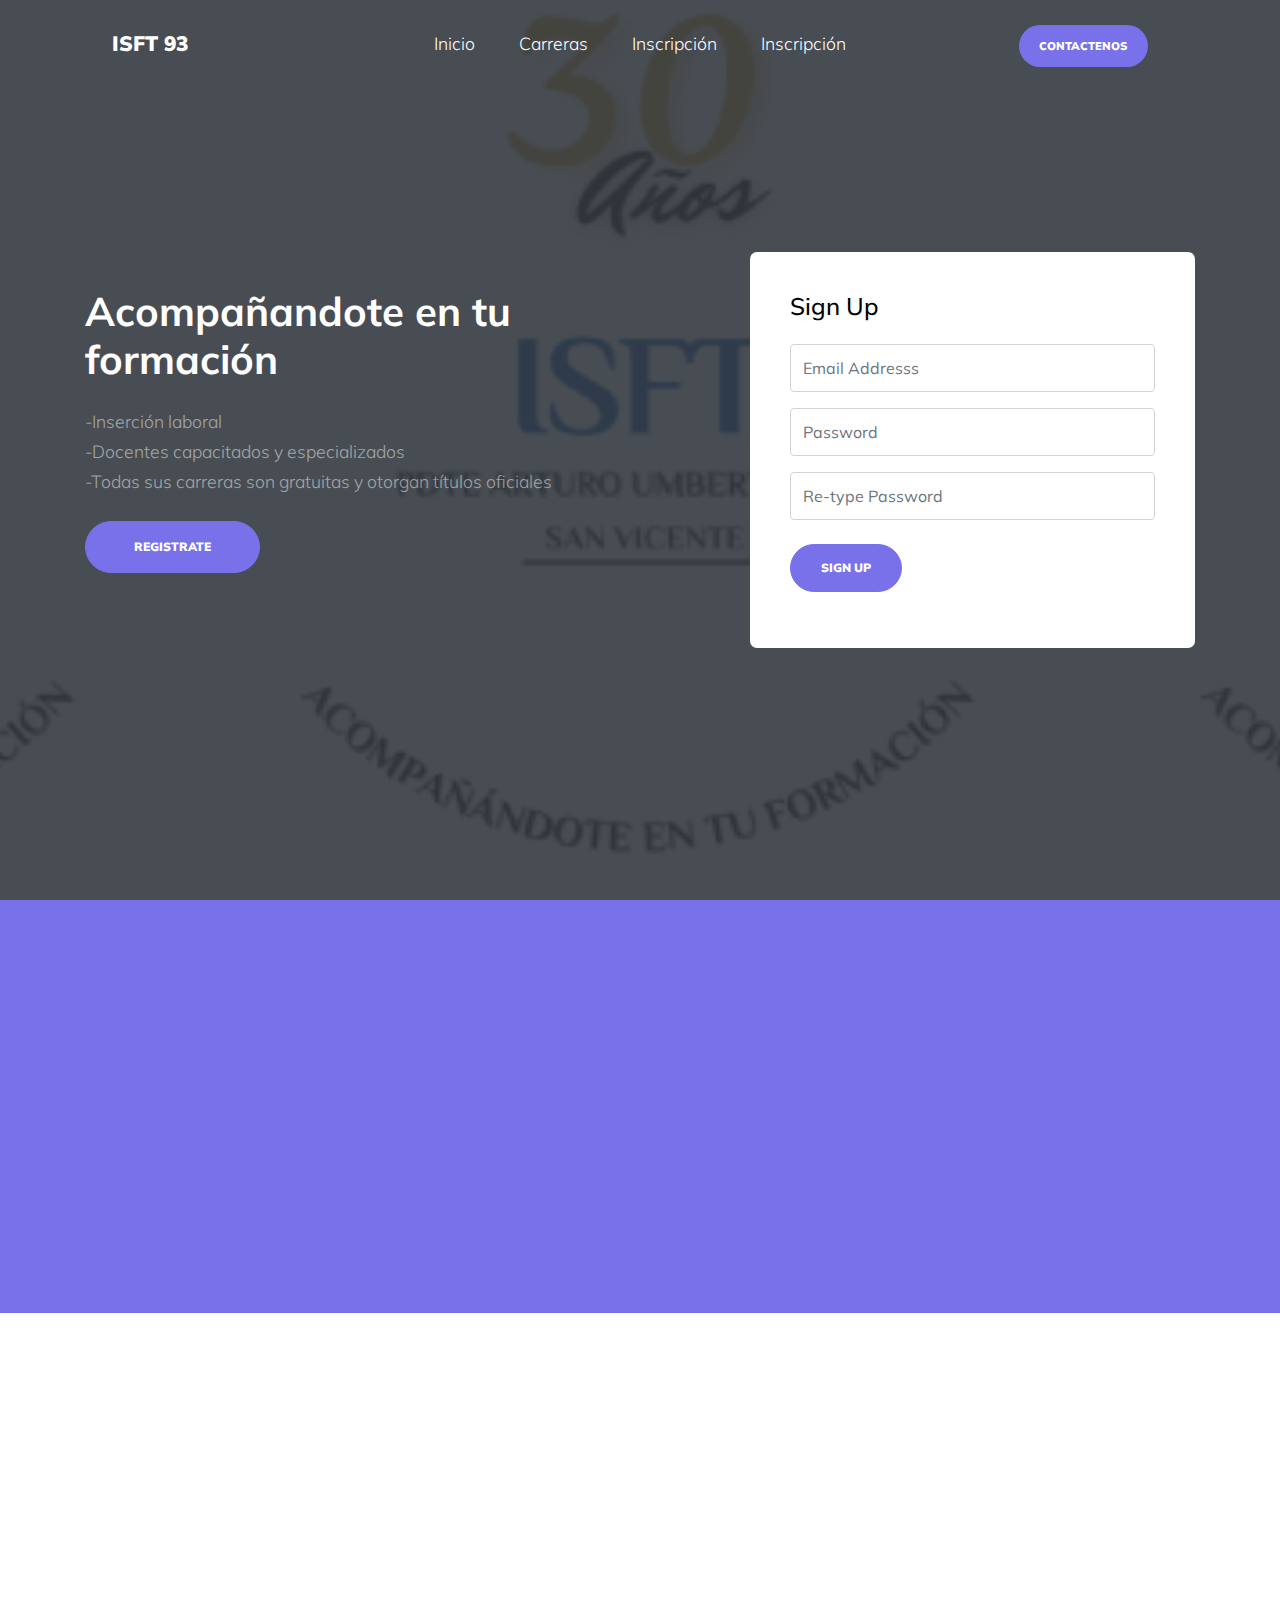
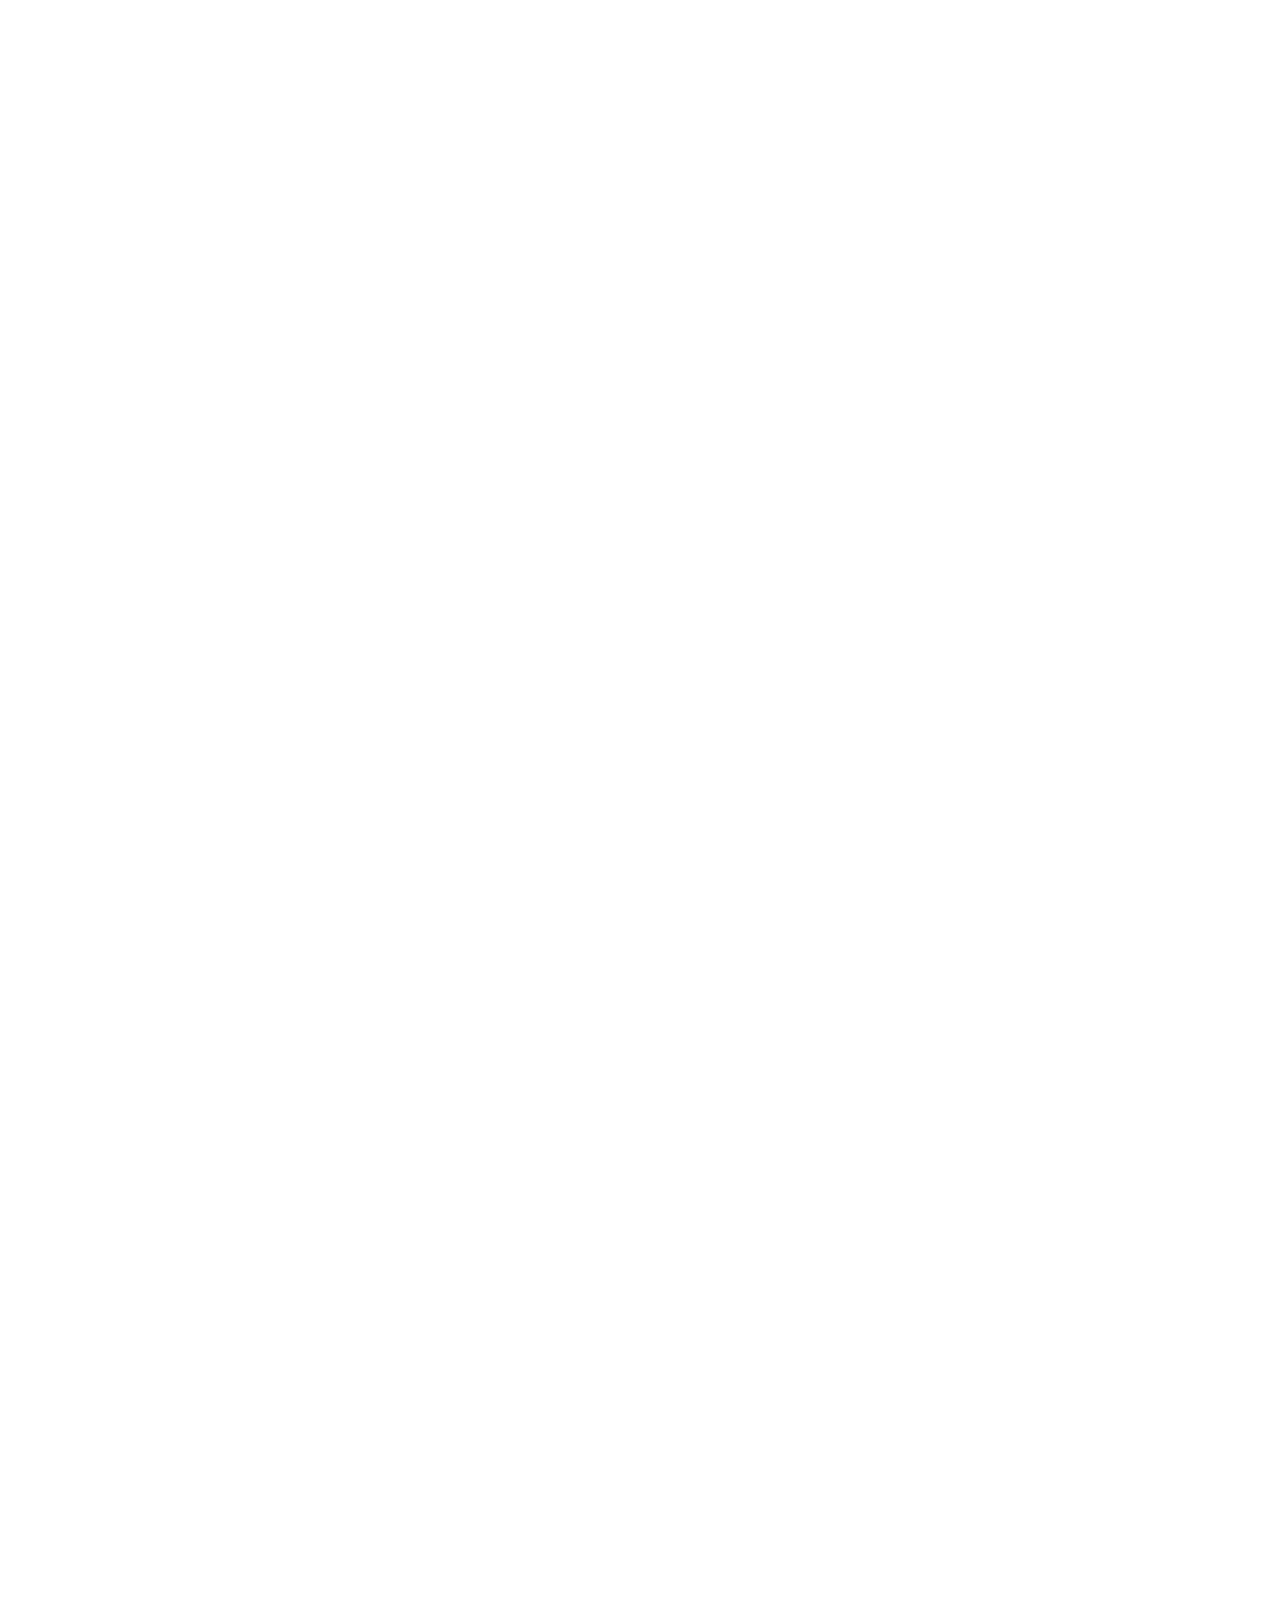
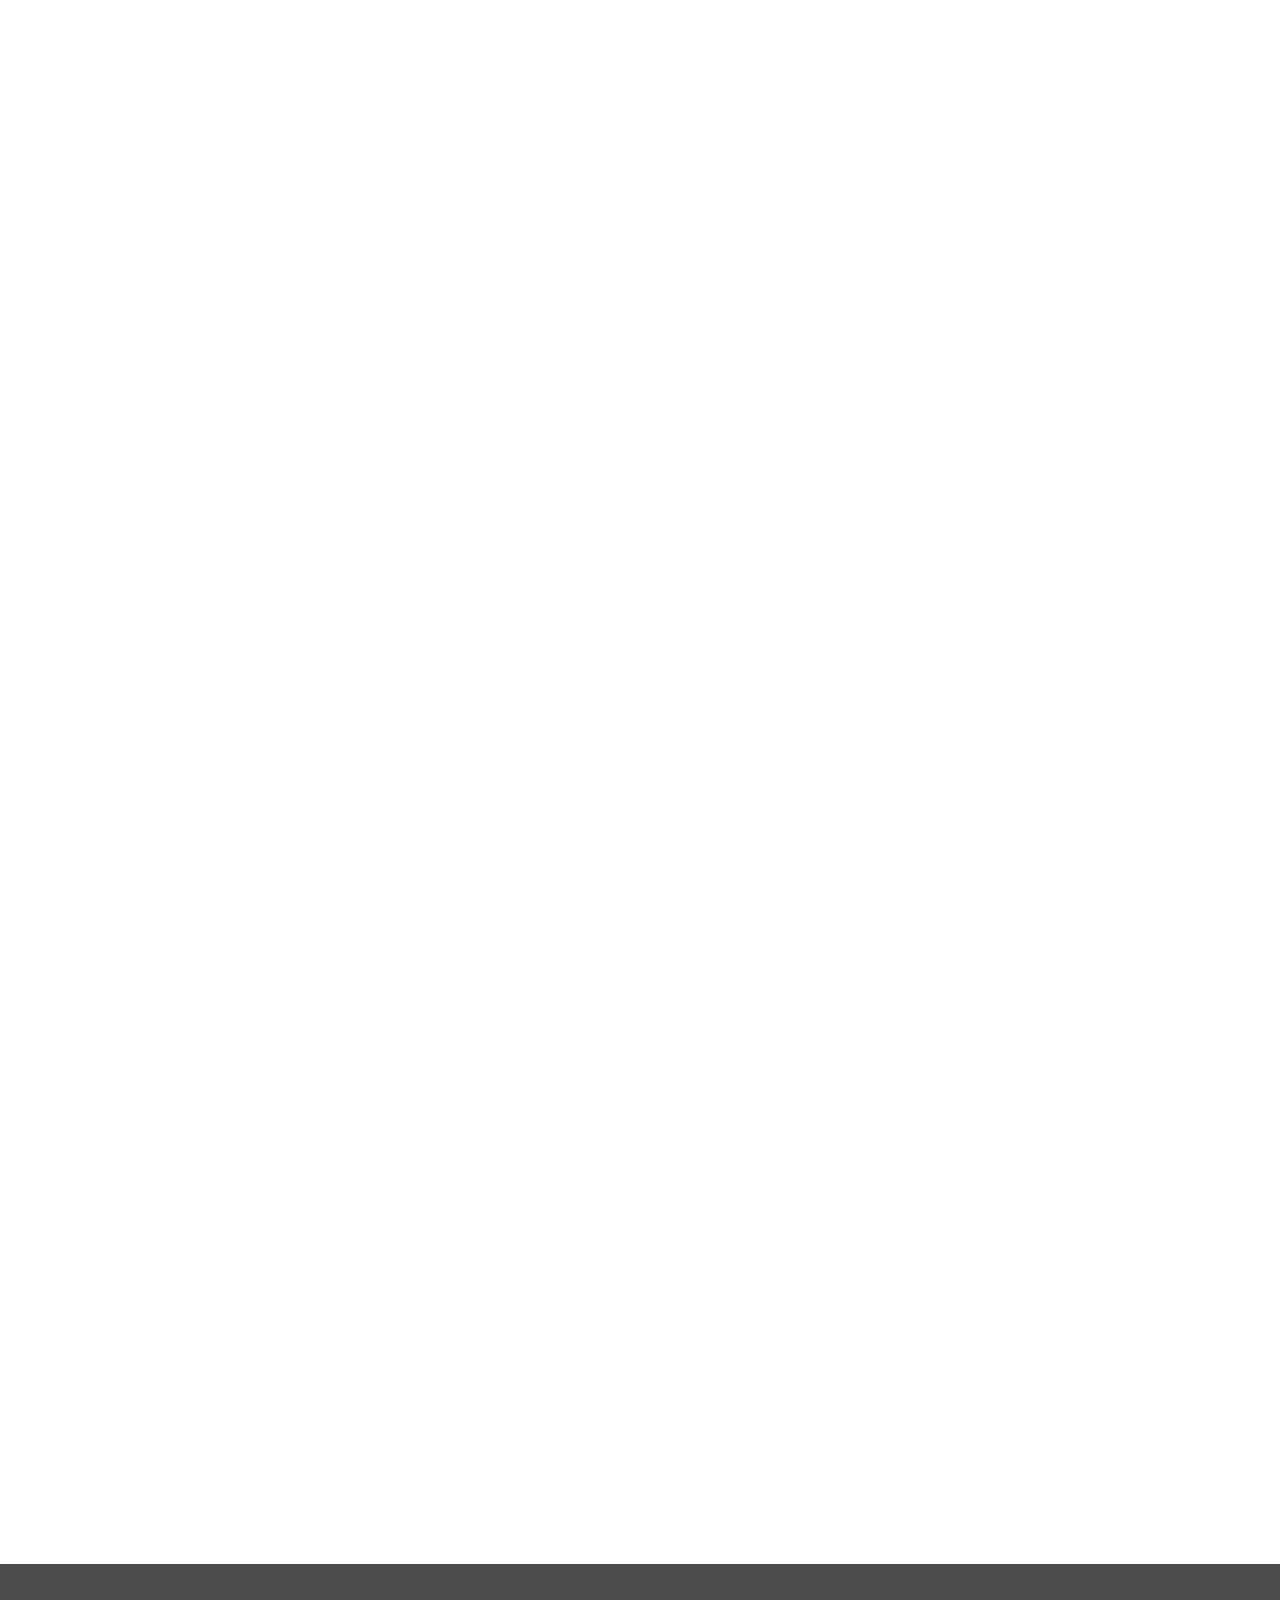
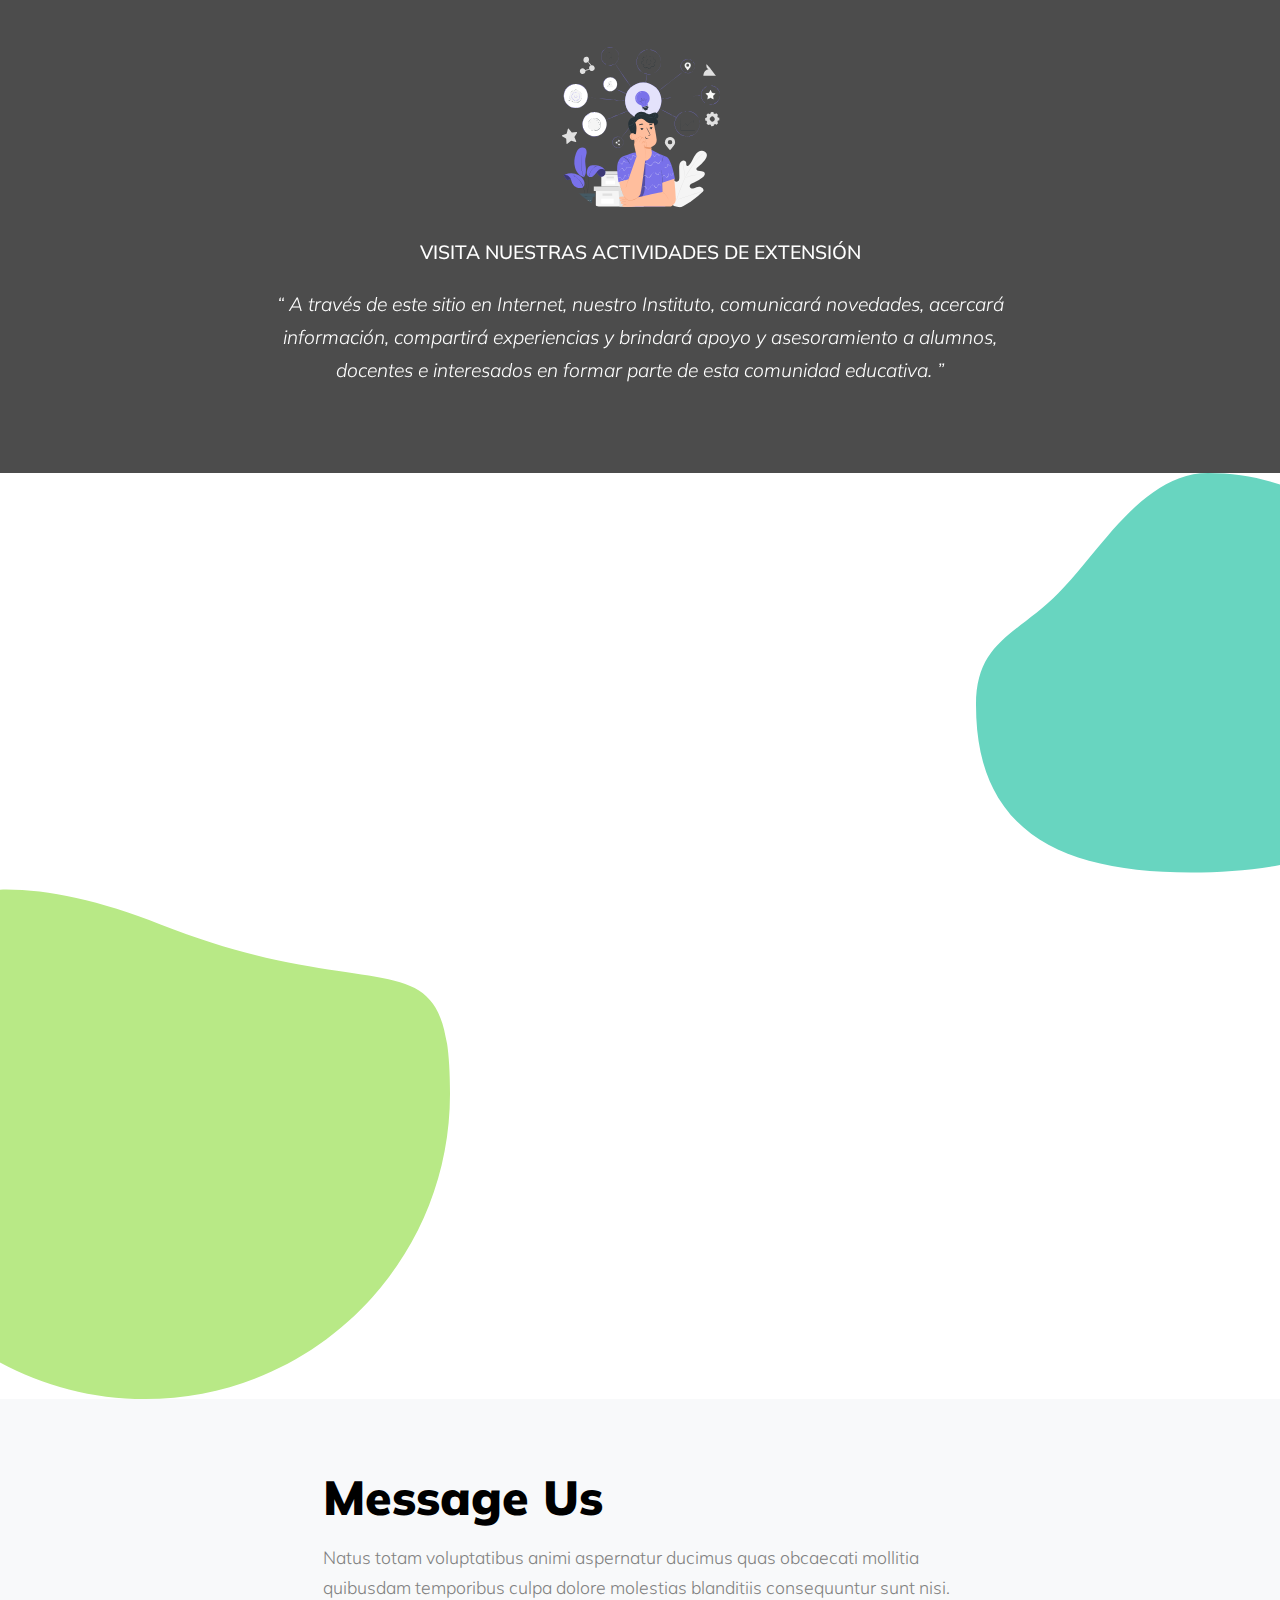
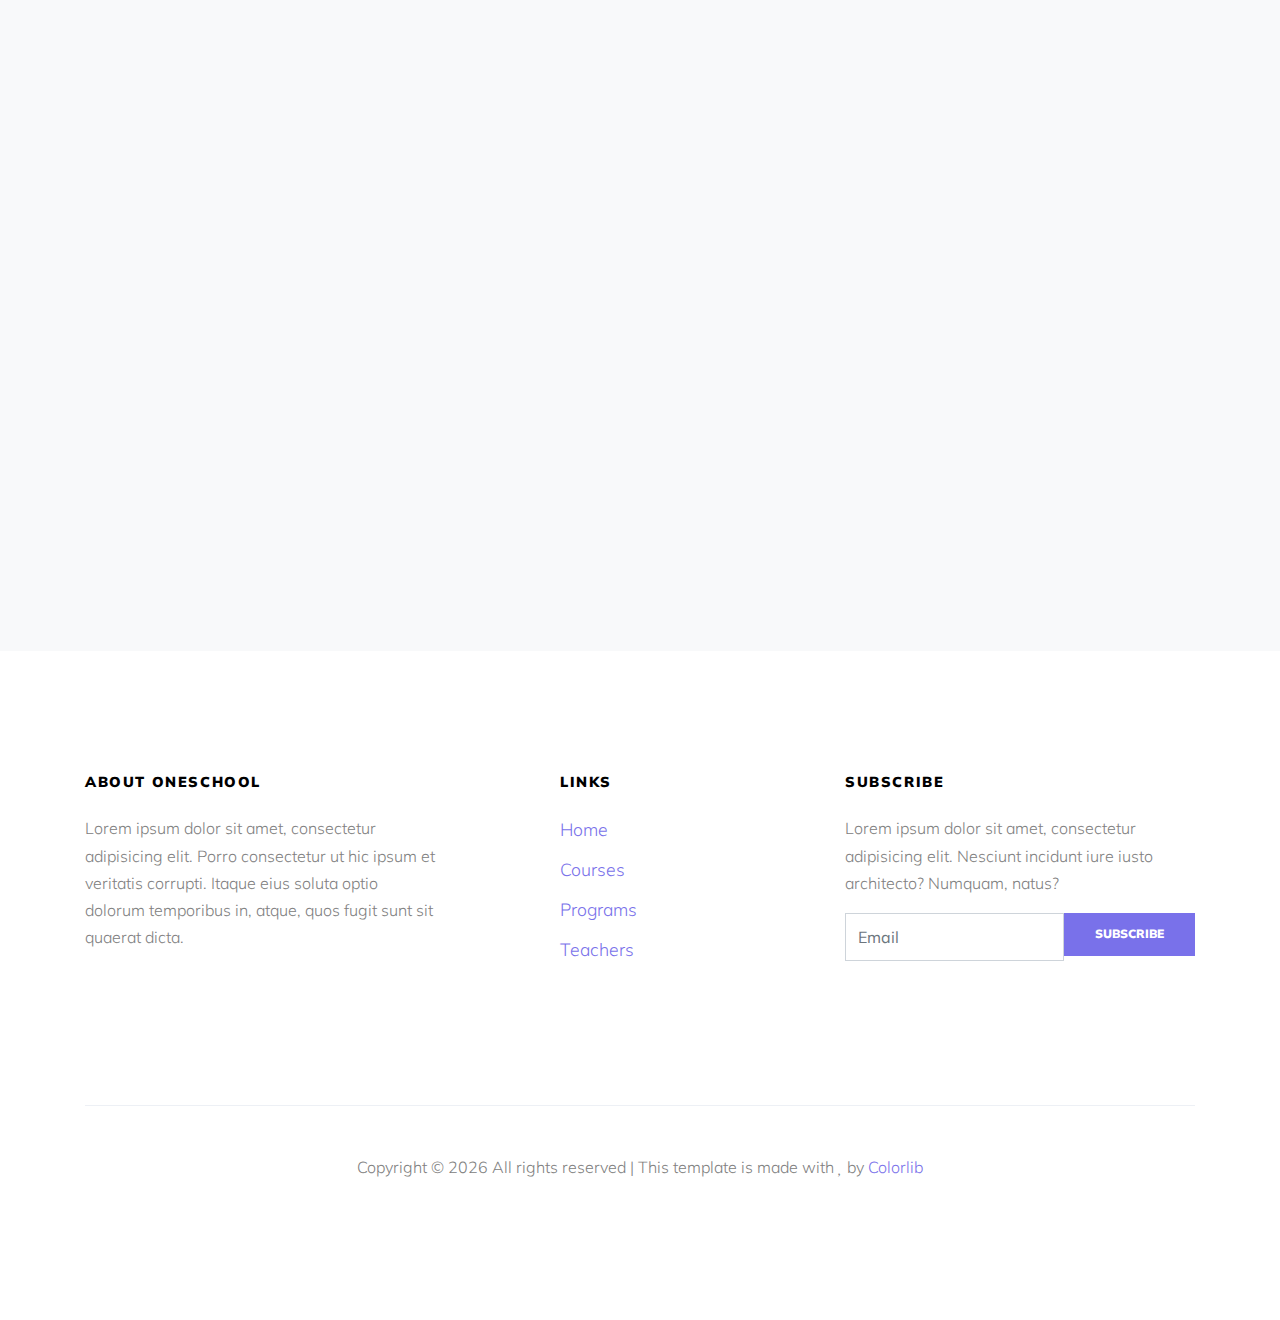
==== commit 3bc38d1f: "imagenes de cards agregadas" ====
--- a/index.html
+++ b/index.html
@@ -39,8 +39,8 @@
               <ul class="site-menu main-menu js-clone-nav mx-auto d-none d-lg-block  m-0 p-0">
                 <li><a href="index.html#home-section" class="nav-link">Inicio</a></li>
                 <li><a href="index.html#courses-section" class="nav-link">Carreras</a></li>
-                <li><a href="index.html#programs-section" class="nav-link">Programs</a></li>
-                <li><a href="index.html#teachers-section" class="nav-link">Teachers</a></li>
+                <li><a href="index.html#programs-section" class="nav-link">Inscripción</a></li>
+                <li><a href="index.html#teachers-section" class="nav-link">Inscripción</a></li>
               </ul>
             </nav>
           </div>
@@ -109,12 +109,12 @@
           <div class="owl-carousel col-12 nonloop-block-14">
             <div class="course bg-white h-100 align-self-stretch">
               <figure class="m-0">
-                <a href="course-single.html"><img src="images/img_1.jpg" alt="Image" class="img-fluid"></a>
+                <a href="course-single.html"><img src="images/turismo.jpg" alt="Image" class="img-fluid"></a>
               </figure>
               <div class="course-inner-text py-4 px-4">
 
-                <div class="meta"><span class="icon-clock-o"></span>4 Lessons / 12 week</div>
-                <h3><a href="index.html#">Study Law of Physics</a></h3>
+                <div class="meta"><span class="icon-clock-o"></span>3 Años</div>
+                <h3><a href="index.html#">Guía de turismo</a></h3>
                 <p>Lorem ipsum dolor sit amet ipsa nulla adipisicing elit. </p>
               </div>
               <div class="d-flex border-top stats">
@@ -124,12 +124,12 @@
             </div>
             <div class="course bg-white h-100 align-self-stretch">
               <figure class="m-0">
-                <a href="course-single.html"><img src="images/img_2.jpg" alt="Image" class="img-fluid"></a>
+                <a href="course-single.html"><img src="images/enfermeria.jpg" alt="Image" class="img-fluid"></a>
               </figure>
               <div class="course-inner-text py-4 px-4">
 
-                <div class="meta"><span class="icon-clock-o"></span>4 Lessons / 12 week</div>
-                <h3><a href="index.html#">Logo Design Course</a></h3>
+                <div class="meta"><span class="icon-clock-o"></span>3 Años</div>
+                <h3><a href="index.html#">Tecnicatura enfermería</a></h3>
                 <p>Lorem ipsum dolor sit amet ipsa nulla adipisicing elit. </p>
               </div>
               <div class="d-flex border-top stats">
@@ -139,12 +139,12 @@
             </div>
             <div class="course bg-white h-100 align-self-stretch">
               <figure class="m-0">
-                <a href="course-single.html"><img src="images/img_3.jpg" alt="Image" class="img-fluid"></a>
+                <a href="course-single.html"><img src="images/contable.jpg" alt="Image" class="img-fluid"></a>
               </figure>
               <div class="course-inner-text py-4 px-4">
 
-                <div class="meta"><span class="icon-clock-o"></span>4 Lessons / 12 week</div>
-                <h3><a href="index.html#">JS Programming Language</a></h3>
+                <div class="meta"><span class="icon-clock-o"></span>3 Años</div>
+                <h3><a href="index.html#">Administración contable</a></h3>
                 <p>Lorem ipsum dolor sit amet ipsa nulla adipisicing elit. </p>
               </div>
               <div class="d-flex border-top stats">
@@ -154,12 +154,12 @@
             </div>
             <div class="course bg-white h-100 align-self-stretch">
               <figure class="m-0">
-                <a href="course-single.html"><img src="images/img_4.jpg" alt="Image" class="img-fluid"></a>
+                <a href="course-single.html"><img src="images/marketing.jpg" alt="Image" class="img-fluid"></a>
               </figure>
               <div class="course-inner-text py-4 px-4">
 
-                <div class="meta"><span class="icon-clock-o"></span>4 Lessons / 12 week</div>
-                <h3><a href="index.html#">Study Law of Physics</a></h3>
+                <div class="meta"><span class="icon-clock-o"></span>3 Años</div>
+                <h3><a href="index.html#">Administración marketing</a></h3>
                 <p>Lorem ipsum dolor sit amet ipsa nulla adipisicing elit. </p>
               </div>
               <div class="d-flex border-top stats">
@@ -169,12 +169,12 @@
             </div>
             <div class="course bg-white h-100 align-self-stretch">
               <figure class="m-0">
-                <a href="course-single.html"><img src="images/img_5.jpg" alt="Image" class="img-fluid"></a>
+                <a href="course-single.html"><img src="images/programacion.jpg" alt="Image" class="img-fluid"></a>
               </figure>
               <div class="course-inner-text py-4 px-4">
 
-                <div class="meta"><span class="icon-clock-o"></span>4 Lessons / 12 week</div>
-                <h3><a href="index.html#">Logo Design Course</a></h3>
+                <div class="meta"><span class="icon-clock-o"></span>3 Años</div>
+                <h3><a href="index.html#">Analista programador</a></h3>
                 <p>Lorem ipsum dolor sit amet ipsa nulla adipisicing elit. </p>
               </div>
               <div class="d-flex border-top stats">
@@ -184,12 +184,12 @@
             </div>
             <div class="course bg-white h-100 align-self-stretch">
               <figure class="m-0">
-                <a href="course-single.html"><img src="images/img_6.jpg" alt="Image" class="img-fluid"></a>
+                <a href="course-single.html"><img src="images/publica.jpg" alt="Image" class="img-fluid"></a>
               </figure>
               <div class="course-inner-text py-4 px-4">
 
-                <div class="meta"><span class="icon-clock-o"></span>4 Lessons / 12 week</div>
-                <h3><a href="index.html#">JS Programming Language</a></h3>
+                <div class="meta"><span class="icon-clock-o"></span>3 Años</div>
+                <h3><a href="index.html#">Administración pública</a></h3>
                 <p>Lorem ipsum dolor sit amet ipsa nulla adipisicing elit. </p>
               </div>
               <div class="d-flex border-top stats">
@@ -201,8 +201,8 @@
         </div>
         <div class="row justify-content-center">
           <div class="col-7 text-center">
-            <button class="customPrevBtn btn btn-primary m-1">Prev</button>
-            <button class="customNextBtn btn btn-primary m-1">Next</button>
+            <button class="customPrevBtn btn btn-primary m-1">Anterior</button>
+            <button class="customNextBtn btn btn-primary m-1">Siguiente</button>
           </div>
         </div>
       </div>
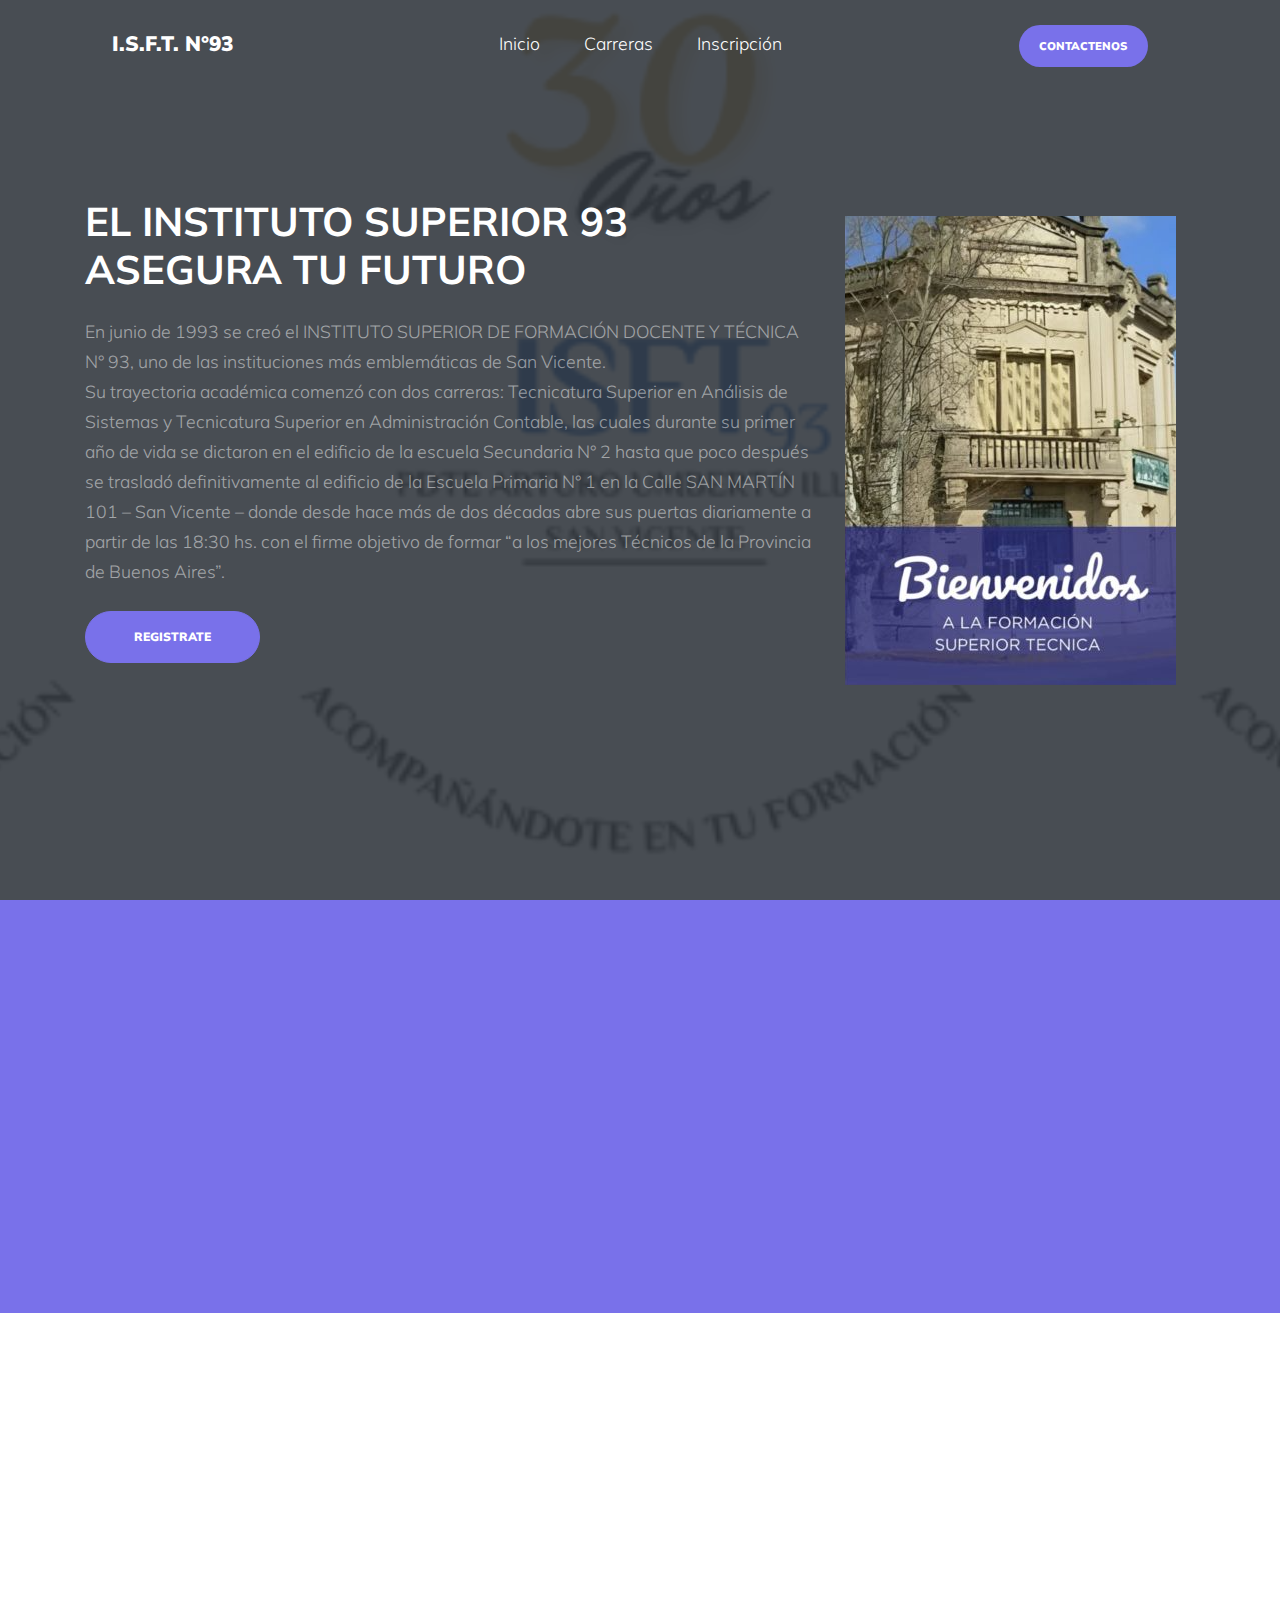
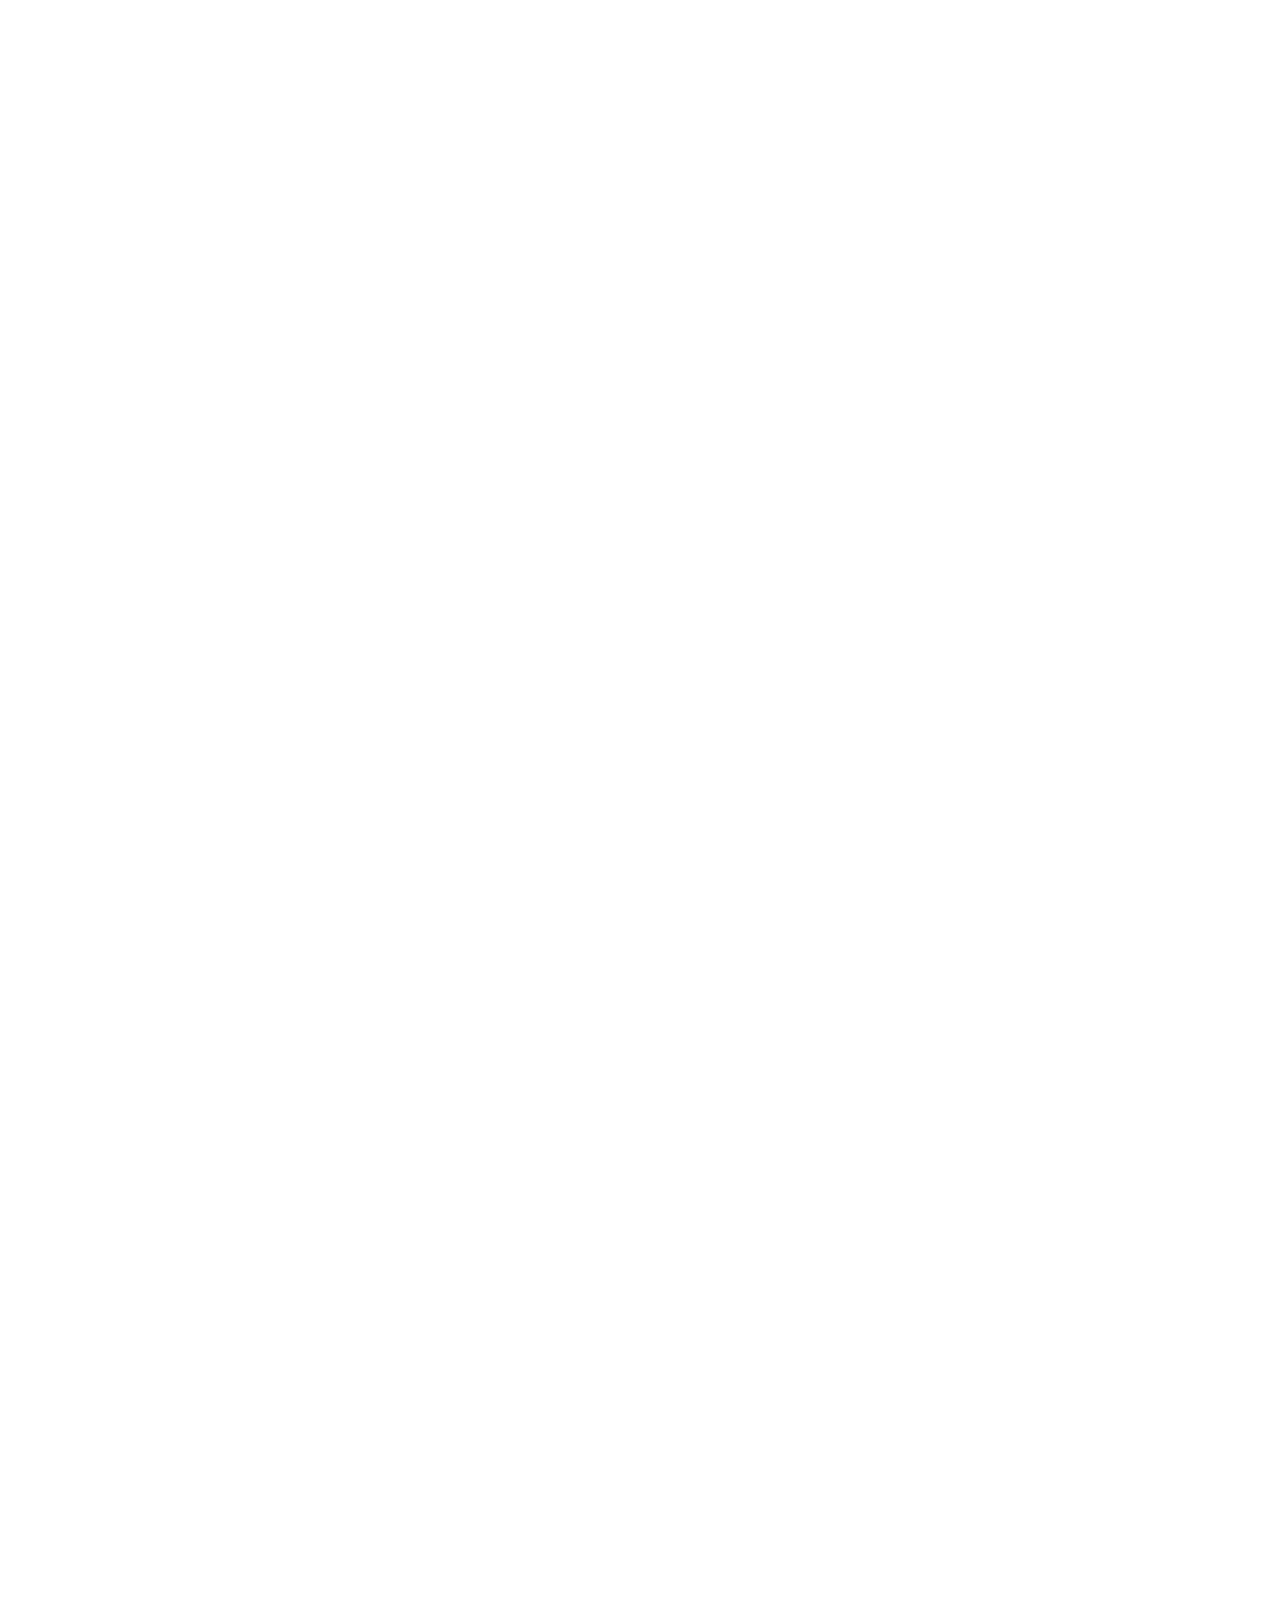
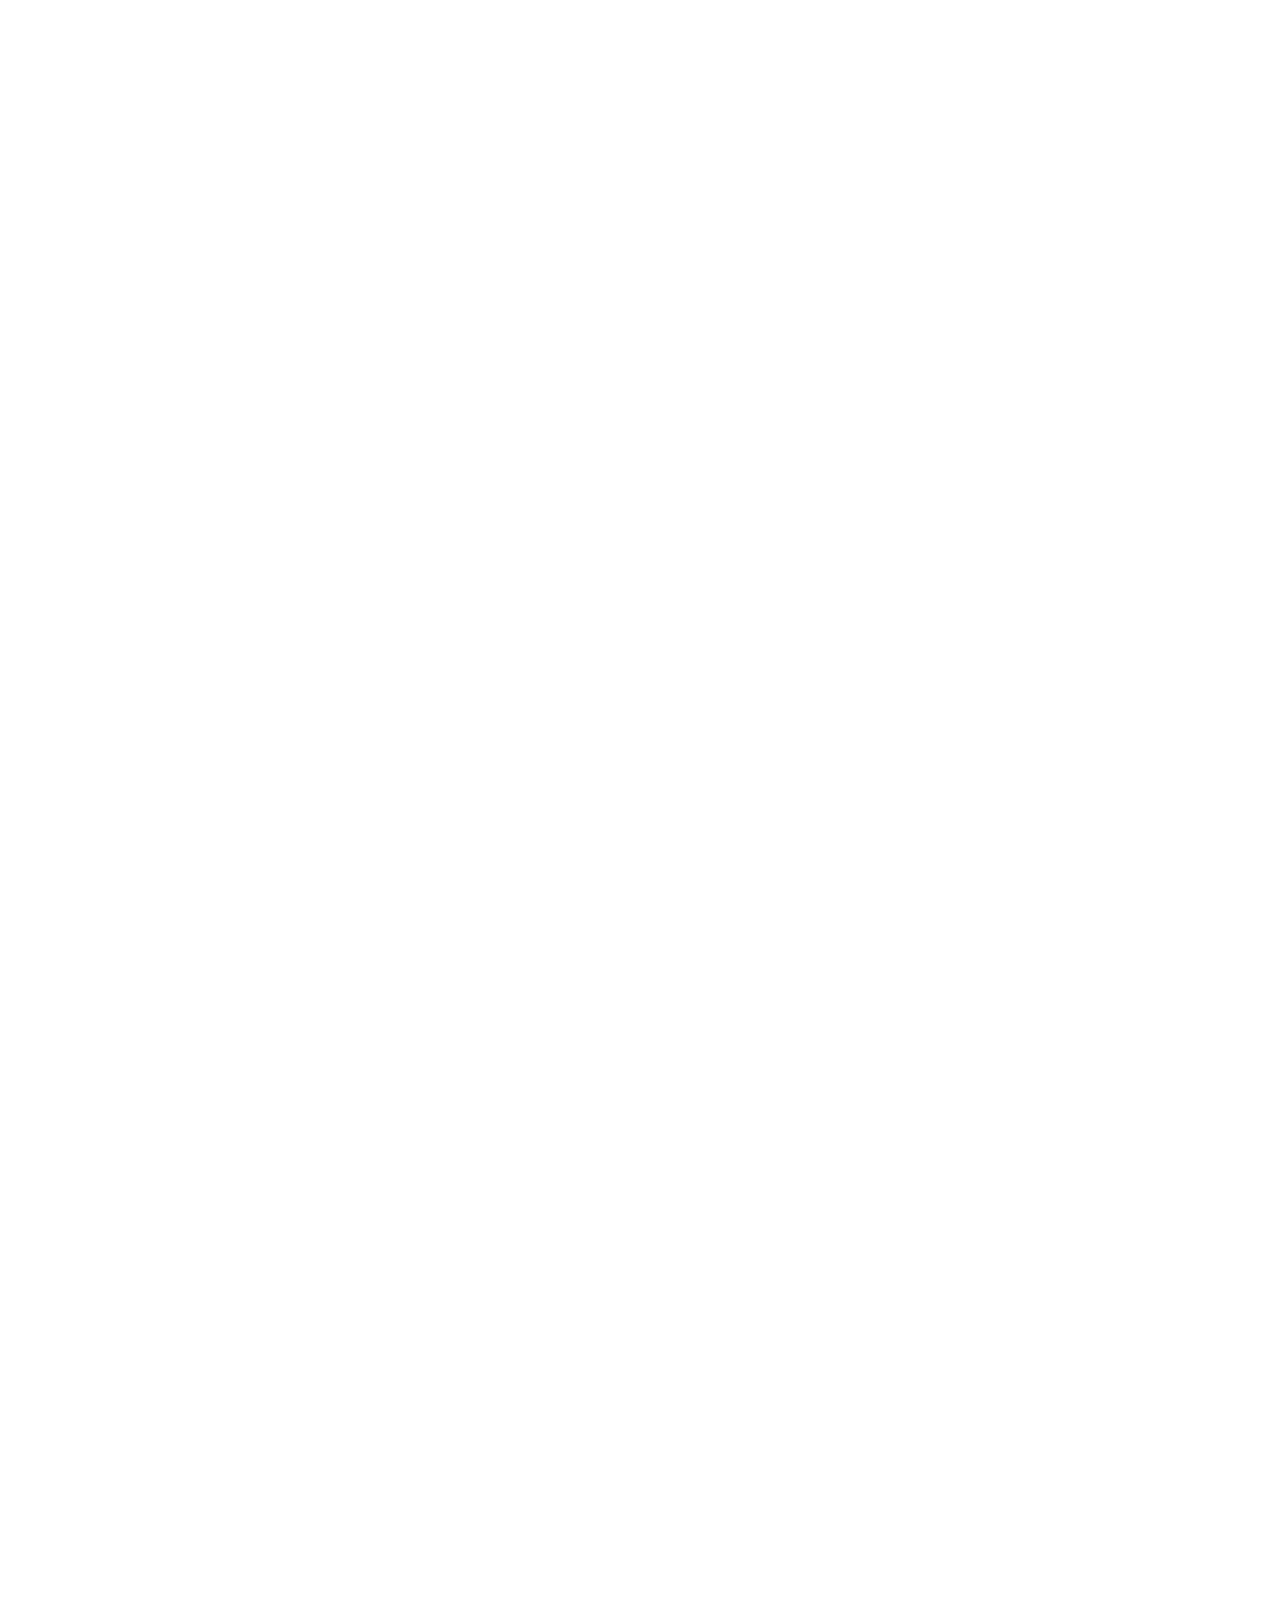
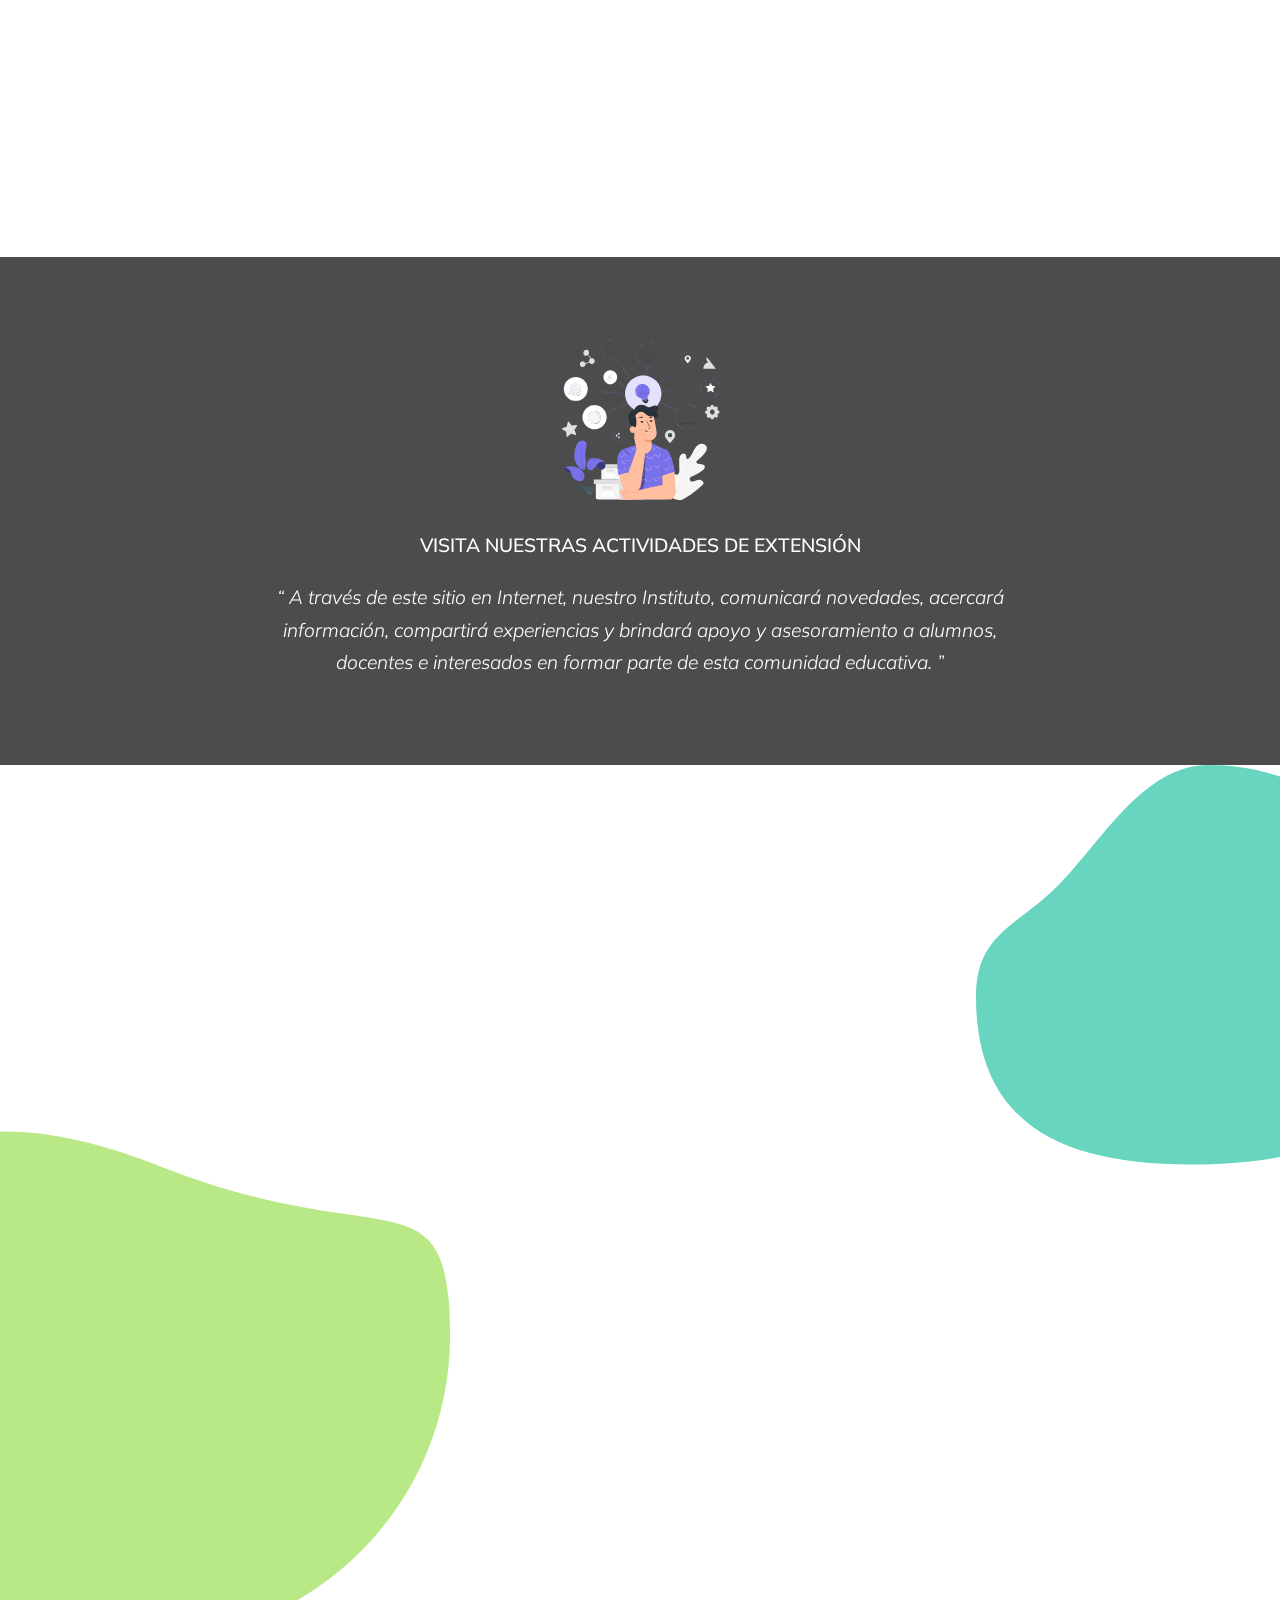
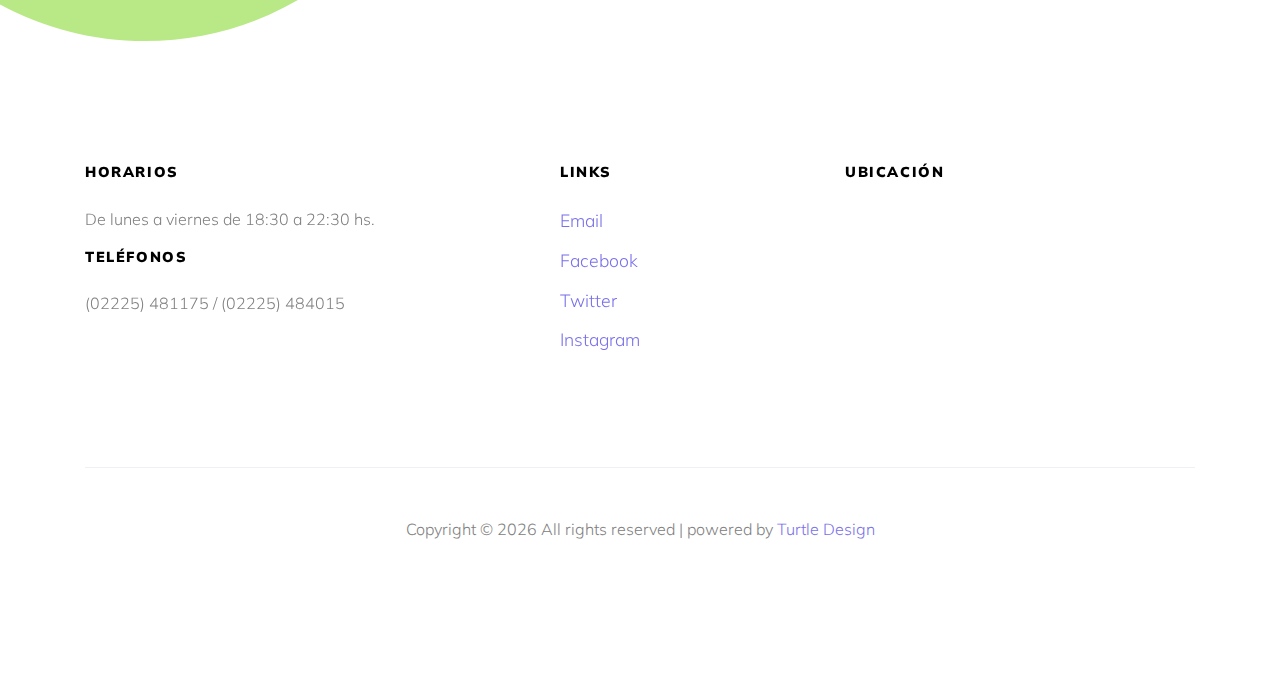
==== commit 44269adb: "materias y formulario de inscripcion agregados" ====
--- a/index.html
+++ b/index.html
@@ -33,21 +33,20 @@
     <header class="site-navbar py-4 js-sticky-header site-navbar-target" role="banner">
       <div class="container-fluid">
         <div class="d-flex align-items-center">
-          <div class="site-logo mr-auto w-25"><a href="index.html">ISFT 93</a></div>
+          <div class="site-logo mr-auto w-25"><a href="index.html">I.S.F.T. N°93</a></div>
           <div class="mx-auto text-center">
             <nav class="site-navigation position-relative text-right" role="navigation">
               <ul class="site-menu main-menu js-clone-nav mx-auto d-none d-lg-block  m-0 p-0">
                 <li><a href="index.html#home-section" class="nav-link">Inicio</a></li>
                 <li><a href="index.html#courses-section" class="nav-link">Carreras</a></li>
-                <li><a href="index.html#programs-section" class="nav-link">Inscripción</a></li>
-                <li><a href="index.html#teachers-section" class="nav-link">Inscripción</a></li>
+                <li><a href="formInscripcion.html" class="nav-link">Inscripción</a></li>
               </ul>
             </nav>
           </div>
           <div class="ml-auto w-25">
             <nav class="site-navigation position-relative text-right" role="navigation">
               <ul class="site-menu main-menu site-menu-dark js-clone-nav mr-auto d-none d-lg-block m-0 p-0">
-                <li class="cta"><a href="index.html#contact-section" class="nav-link"><span>Contactenos</span></a></li>
+                <li class="cta"><a href="index.html#footer-section" class="nav-link"><span>Contactenos</span></a></li>
               </ul>
             </nav>
             <a href="index.html#"
@@ -64,29 +63,22 @@
           <div class="row align-items-center">
             <div class="col-12">
               <div class="row align-items-center">
-                <div class="col-lg-6 mb-4">
-                  <h1 data-aos="fade-up" data-aos-delay="100">Acompañandote en tu formación</h1>
-                  <p class="mb-4" data-aos="fade-up" data-aos-delay="200">-Inserción laboral <br>-Docentes capacitados y
-                    especializados <br>-Todas sus carreras son gratuitas y otorgan títulos oficiales</p>
+                <div class="col-lg-8 mb-4">
+                  <h1 data-aos="fade-up" data-aos-delay="100">EL INSTITUTO SUPERIOR 93 ASEGURA TU FUTURO</h1>
+                  <p class="mb-4" data-aos="fade-up" data-aos-delay="200">En junio de 1993 se creó el INSTITUTO SUPERIOR
+                    DE FORMACIÓN DOCENTE Y TÉCNICA N° 93, uno de las instituciones más emblemáticas de San Vicente. <br>
+
+                    Su trayectoria académica comenzó con dos carreras: Tecnicatura Superior en Análisis de Sistemas y
+                    Tecnicatura Superior en Administración Contable, las cuales durante su primer año de vida se
+                    dictaron en el edificio de la escuela Secundaria N° 2 hasta que poco después se trasladó
+                    definitivamente al edificio de la Escuela Primaria N° 1 en la Calle SAN MARTÍN 101 – San Vicente –
+                    donde desde hace más de dos décadas abre sus puertas diariamente a partir de las 18:30 hs. con el
+                    firme objetivo de formar “a los mejores Técnicos de la Provincia de Buenos Aires”.</p>
                   <p data-aos="fade-up" data-aos-delay="300"><a href="index.html#"
                       class="btn btn-primary py-3 px-5 btn-pill">Registrate</a></p>
                 </div>
-                <div class="col-lg-5 ml-auto" data-aos="fade-up" data-aos-delay="500">
-                  <form "https://preview.colorlib.com/theme/oneschool/action" method="post" class="form-box">
-                    <h3 class="h4 text-black mb-4">Sign Up</h3>
-                    <div class="form-group">
-                      <input type="text" class="form-control" placeholder="Email Addresss">
-                    </div>
-                    <div class="form-group">
-                      <input type="password" class="form-control" placeholder="Password">
-                    </div>
-                    <div class="form-group mb-4">
-                      <input type="password" class="form-control" placeholder="Re-type Password">
-                    </div>
-                    <div class="form-group">
-                      <input type="submit" class="btn btn-primary btn-pill" value="Sign up">
-                    </div>
-                  </form>
+                <div class="col-lg-4 ml-auto" data-aos="fade-up" data-aos-delay="500">
+                  <img src="images/institutoFisico.png" alt="Image" class="img-fluid">
                 </div>
               </div>
             </div>
@@ -109,7 +101,7 @@
           <div class="owl-carousel col-12 nonloop-block-14">
             <div class="course bg-white h-100 align-self-stretch">
               <figure class="m-0">
-                <a href="course-single.html"><img src="images/turismo.jpg" alt="Image" class="img-fluid"></a>
+                <a href="turismo.html"><img src="images/turismo.jpg" alt="Image" class="img-fluid"></a>
               </figure>
               <div class="course-inner-text py-4 px-4">
 
@@ -124,7 +116,7 @@
             </div>
             <div class="course bg-white h-100 align-self-stretch">
               <figure class="m-0">
-                <a href="course-single.html"><img src="images/enfermeria.jpg" alt="Image" class="img-fluid"></a>
+                <a href="enfermeria.html"><img src="images/enfermeria.jpg" alt="Image" class="img-fluid"></a>
               </figure>
               <div class="course-inner-text py-4 px-4">
 
@@ -139,7 +131,7 @@
             </div>
             <div class="course bg-white h-100 align-self-stretch">
               <figure class="m-0">
-                <a href="course-single.html"><img src="images/contable.jpg" alt="Image" class="img-fluid"></a>
+                <a href="contable.html"><img src="images/contable.jpg" alt="Image" class="img-fluid"></a>
               </figure>
               <div class="course-inner-text py-4 px-4">
 
@@ -154,7 +146,7 @@
             </div>
             <div class="course bg-white h-100 align-self-stretch">
               <figure class="m-0">
-                <a href="course-single.html"><img src="images/marketing.jpg" alt="Image" class="img-fluid"></a>
+                <a href="marketing.html"><img src="images/marketing.jpg" alt="Image" class="img-fluid"></a>
               </figure>
               <div class="course-inner-text py-4 px-4">
 
@@ -169,7 +161,7 @@
             </div>
             <div class="course bg-white h-100 align-self-stretch">
               <figure class="m-0">
-                <a href="course-single.html"><img src="images/programacion.jpg" alt="Image" class="img-fluid"></a>
+                <a href="programacion.html"><img src="images/programacion.jpg" alt="Image" class="img-fluid"></a>
               </figure>
               <div class="course-inner-text py-4 px-4">
 
@@ -184,7 +176,7 @@
             </div>
             <div class="course bg-white h-100 align-self-stretch">
               <figure class="m-0">
-                <a href="course-single.html"><img src="images/publica.jpg" alt="Image" class="img-fluid"></a>
+                <a href="administracionpublica.html"><img src="images/publica.jpg" alt="Image" class="img-fluid"></a>
               </figure>
               <div class="course-inner-text py-4 px-4">
 
@@ -209,34 +201,16 @@
     </div>
     <div class="site-section" id="programs-section">
       <div class="container">
-        <div class="row mb-5 justify-content-center">
-          <div class="col-lg-7 text-center" data-aos="fade-up" data-aos-delay>
-            <h2 class="section-title">Our Programs</h2>
-            <p>Lorem ipsum dolor sit amet, consectetur adipisicing elit. Magnam repellat aut neque! Doloribus sunt non
-              aut reiciendis, vel recusandae obcaecati hic dicta repudiandae in quas quibusdam ullam, illum sed veniam!
-            </p>
-          </div>
-        </div>
+
         <div class="row mb-5 align-items-center">
           <div class="col-lg-7 mb-5" data-aos="fade-up" data-aos-delay="100">
             <img src="images/undraw_youtube_tutorial.svg" alt="Image" class="img-fluid">
           </div>
           <div class="col-lg-4 ml-auto" data-aos="fade-up" data-aos-delay="200">
-            <h2 class="text-black mb-4">We Are Excellent In Education</h2>
-            <p class="mb-4">Lorem ipsum dolor sit amet consectetur adipisicing elit. Rem maxime nam porro possimus
-              fugiat quo molestiae illo.</p>
-            <div class="d-flex align-items-center custom-icon-wrap mb-3">
-              <span class="custom-icon-inner mr-3"><span class="icon icon-graduation-cap"></span></span>
-              <div>
-                <h3 class="m-0">22,931 Yearly Graduates</h3>
-              </div>
-            </div>
-            <div class="d-flex align-items-center custom-icon-wrap">
-              <span class="custom-icon-inner mr-3"><span class="icon icon-university"></span></span>
-              <div>
-                <h3 class="m-0">150 Universities Worldwide</h3>
-              </div>
-            </div>
+            <h2 class="text-black mb-4">Duración de las Carreras</h2>
+            <p class="mb-4">Nuestras carreras, diseñadas para ofrecer una formación completa, tienen una duración de 3
+              años, lo que permite a los estudiantes adquirir un conjunto sólido de conocimientos y habilidades en su
+              campo de estudio.</p>
           </div>
         </div>
         <div class="row mb-5 align-items-center">
@@ -244,21 +218,11 @@
             <img src="images/undraw_teaching.svg" alt="Image" class="img-fluid">
           </div>
           <div class="col-lg-4 mr-auto order-2 order-lg-1" data-aos="fade-up" data-aos-delay="200">
-            <h2 class="text-black mb-4">Strive for Excellent</h2>
-            <p class="mb-4">Lorem ipsum dolor sit amet consectetur adipisicing elit. Rem maxime nam porro possimus
-              fugiat quo molestiae illo.</p>
-            <div class="d-flex align-items-center custom-icon-wrap mb-3">
-              <span class="custom-icon-inner mr-3"><span class="icon icon-graduation-cap"></span></span>
-              <div>
-                <h3 class="m-0">22,931 Yearly Graduates</h3>
-              </div>
-            </div>
-            <div class="d-flex align-items-center custom-icon-wrap">
-              <span class="custom-icon-inner mr-3"><span class="icon icon-university"></span></span>
-              <div>
-                <h3 class="m-0">150 Universities Worldwide</h3>
-              </div>
-            </div>
+            <h2 class="text-black mb-4">Oportunidad de Continuar Estudios Universitarios</h2>
+            <p class="mb-4">Para aquellos alumnos interesados en continuar sus estudios en el nivel universitario, la
+              institución cuenta con acuerdos con Universidades que reconocen todas las materias aprobadas en la
+              Tecnicatura Superior. En tan solo 2 años más, los estudiantes pueden obtener el título universitario de
+              Licenciados.</p>
           </div>
         </div>
         <div class="row mb-5 align-items-center">
@@ -266,21 +230,19 @@
             <img src="images/undraw_teacher.svg" alt="Image" class="img-fluid">
           </div>
           <div class="col-lg-4 ml-auto" data-aos="fade-up" data-aos-delay="200">
-            <h2 class="text-black mb-4">Education is life</h2>
-            <p class="mb-4">Lorem ipsum dolor sit amet consectetur adipisicing elit. Rem maxime nam porro possimus
-              fugiat quo molestiae illo.</p>
-            <div class="d-flex align-items-center custom-icon-wrap mb-3">
-              <span class="custom-icon-inner mr-3"><span class="icon icon-graduation-cap"></span></span>
-              <div>
-                <h3 class="m-0">22,931 Yearly Graduates</h3>
-              </div>
-            </div>
-            <div class="d-flex align-items-center custom-icon-wrap">
-              <span class="custom-icon-inner mr-3"><span class="icon icon-university"></span></span>
-              <div>
-                <h3 class="m-0">150 Universities Worldwide</h3>
-              </div>
-            </div>
+            <h2 class="text-black mb-4">Trayectoria Exitosa en Formación Profesional</h2>
+            <p class="mb-4">“En la actualidad, más de 300 alumnos cursan sus carreras en nuestro Instituto siguiendo los
+              pasos de muchos miles que ya han pasado por nuestras aulas obteniendo el título tan deseado que los
+              convierte en profesionales”.</p>
+          </div>
+        </div>
+        <div class="row mb-5 justify-content-center">
+          <div class="col-lg-7 text-center" data-aos="fade-up" data-aos-delay>
+            <h2 class="section-title">Comienzo de la inscripción</h2>
+            <p>La inscripción se realizará durante el mes de diciembre y se llevará a cabo en: <strong>Av. San Martín
+                101- San Vicente (al lado de la Iglesia) de lunes a viernes entre las 19:00 y las 21:00 hs. </strong><a
+                href="https://isfdyt93-bue.infd.edu.ar/sitio/inscribite/" target="_blank" rel="noopener">Ver Requisitos
+              </a></p>
           </div>
         </div>
       </div>
@@ -289,43 +251,90 @@
       <div class="container">
         <div class="row mb-5 justify-content-center">
           <div class="col-lg-7 mb-5 text-center" data-aos="fade-up" data-aos-delay>
-            <h2 class="section-title">Our Teachers</h2>
-            <p class="mb-5">Lorem ipsum dolor sit amet, consectetur adipisicing elit. Magnam repellat aut neque!
-              Doloribus sunt non aut reiciendis, vel recusandae obcaecati hic dicta repudiandae in quas quibusdam ullam,
-              illum sed veniam!</p>
+            <h2 class="section-title">¿Por qué elegirnos?</h2>
           </div>
         </div>
         <div class="row">
           <div class="col-md-6 col-lg-4 mb-4" data-aos="fade-up" data-aos-delay="100">
             <div class="teacher text-center">
-              <img src="images/person_1.jpg" alt="Image" class="img-fluid w-50 rounded-circle mx-auto mb-4">
+              <img src="images/AM.jpg" alt="Image" class="img-fluid w-50 rounded-circle mx-auto mb-4">
               <div class="py-2">
-                <h3 class="text-black">Benjamin Stone</h3>
-                <p class="position">Physics Teacher</p>
-                <p>Lorem ipsum dolor sit amet, consectetur adipisicing elit. Porro eius suscipit delectus enim iusto
-                  tempora, adipisci at provident.</p>
+                <h3 class="text-black">Marketing</h3>
+                <p>Marketing estratégico. <br>
+                  Marketing Digital. <br>
+                  Publicidad. <br>
+                  Plan de ventas. <br>
+                  Investigación de mercados.</p>
               </div>
             </div>
           </div>
           <div class="col-md-6 col-lg-4 mb-4" data-aos="fade-up" data-aos-delay="200">
             <div class="teacher text-center">
-              <img src="images/person_2.jpg" alt="Image" class="img-fluid w-50 rounded-circle mx-auto mb-4">
+              <img src="images/AC.jpg" alt="Image" class="img-fluid w-50 rounded-circle mx-auto mb-4">
               <div class="py-2">
-                <h3 class="text-black">Katleen Stone</h3>
-                <p class="position">Physics Teacher</p>
-                <p>Lorem ipsum dolor sit amet, consectetur adipisicing elit. Porro eius suscipit delectus enim iusto
-                  tempora, adipisci at provident.</p>
+                <h3 class="text-black">Contabilidad</h3>
+                <p>
+                  Administración estratégica.<br>
+                  Contabilidad.<br>
+                  Costos y presupuestos.<br>
+                  Comercialización.<br>
+                  Liquidación de impuestos.<br>
+                </p>
               </div>
             </div>
           </div>
           <div class="col-md-6 col-lg-4 mb-4" data-aos="fade-up" data-aos-delay="300">
             <div class="teacher text-center">
-              <img src="images/person_3.jpg" alt="Image" class="img-fluid w-50 rounded-circle mx-auto mb-4">
+              <img src="images/AP.jpg" alt="Image" class="img-fluid w-50 rounded-circle mx-auto mb-4">
               <div class="py-2">
-                <h3 class="text-black">Sadie White</h3>
-                <p class="position">Physics Teacher</p>
-                <p>Lorem ipsum dolor sit amet, consectetur adipisicing elit. Porro eius suscipit delectus enim iusto
-                  tempora, adipisci at provident.</p>
+                <h3 class="text-black">Adm. Pública</h3>
+                <p>
+                  Políticas públicas.<br>
+                  Derecho público.<br>
+                  Derecho administrativo.<br>
+                  Recursos Humanos.<br>
+                  Gestión y organización.<br>
+                </p>
+              </div>
+            </div>
+          </div>
+          <div class="col-md-6 col-lg-4 mb-4" data-aos="fade-up" data-aos-delay="100">
+            <div class="teacher text-center">
+              <img src="images/GT.jpg" alt="Image" class="img-fluid w-50 rounded-circle mx-auto mb-4">
+              <div class="py-2">
+                <h3 class="text-black">Enfemería</h3>
+                <p>Salud pública. <br>
+                  Enfemería materno infantil. <br>
+                  Procedimientos y técnicas. <br>
+                  Prácticas profesionales en
+                  hospitales y centros de salud.</p>
+              </div>
+            </div>
+          </div>
+          <div class="col-md-6 col-lg-4 mb-4" data-aos="fade-up" data-aos-delay="100">
+            <div class="teacher text-center">
+              <img src="images/TE.jpg" alt="Image" class="img-fluid w-50 rounded-circle mx-auto mb-4">
+              <div class="py-2">
+                <h3 class="text-black">Turismo</h3>
+                <p>Servicios turísticos. <br>
+                  Historia del arte argentino. <br>
+                  Prácticas profesionales
+                  por el país.<br>
+                  Ingles. <br>
+                  Turismo local y elty tours.</p>
+              </div>
+            </div>
+          </div>
+          <div class="col-md-6 col-lg-4 mb-4" data-aos="fade-up" data-aos-delay="100">
+            <div class="teacher text-center">
+              <img src="images/ADMP.jpg" alt="Image" class="img-fluid w-50 rounded-circle mx-auto mb-4">
+              <div class="py-2">
+                <h3 class="text-black">Programación</h3>
+                <p>Gestión de base de datos. <br>
+                  Diseño web. <br>
+                  Producción de software. <br>
+                  Testing y documentación. <br>
+                  Bussines intelligence.</p>
               </div>
             </div>
           </div>
@@ -359,131 +368,103 @@
       <div class="container">
         <div class="row mb-5 justify-content-center" data-aos="fade-up" data-aos-delay>
           <div class="col-lg-7 text-center">
-            <h2 class="section-title">Why Choose Us</h2>
+            <h2 class="section-title">Actividades desarrolladas en la institución.</h2>
           </div>
         </div>
         <div class="row">
-          <div class="col-lg-4 ml-auto align-self-start" data-aos="fade-up" data-aos-delay="100">
+          <div class="col-lg-6 ml-auto align-self-start" data-aos="fade-up" data-aos-delay="100">
             <div class="p-4 rounded bg-white why-choose-us-box">
               <div class="d-flex align-items-center custom-icon-wrap custom-icon-light mb-3">
                 <div class="mr-3"><span class="custom-icon-inner"><span class="icon icon-graduation-cap"></span></span>
                 </div>
                 <div>
-                  <h3 class="m-0">22,931 Yearly Graduates</h3>
+                  <h3 class="m-0">¡PRIMEROS AUXILIOS! -> TS Administración Enfermeria</h3>
                 </div>
               </div>
               <div class="d-flex align-items-center custom-icon-wrap custom-icon-light mb-3">
                 <div class="mr-3"><span class="custom-icon-inner"><span class="icon icon-university"></span></span>
                 </div>
                 <div>
-                  <h3 class="m-0">150 Universities Worldwide</h3>
+                  <h3 class="m-0">¡EMPRESAS SIMULADAS! -> TS Administración Contable</h3>
                 </div>
               </div>
               <div class="d-flex align-items-center custom-icon-wrap custom-icon-light mb-3">
                 <div class="mr-3"><span class="custom-icon-inner"><span class="icon icon-graduation-cap"></span></span>
                 </div>
                 <div>
-                  <h3 class="m-0">Top Professionals in The World</h3>
+                  <h3 class="m-0">¡MIRA COMO PROGRAMAN! -> TS Analisis, Desarrollo y Programación de Aplicaciones</h3>
                 </div>
               </div>
               <div class="d-flex align-items-center custom-icon-wrap custom-icon-light mb-3">
                 <div class="mr-3"><span class="custom-icon-inner"><span class="icon icon-university"></span></span>
                 </div>
                 <div>
-                  <h3 class="m-0">Expand Your Knowledge</h3>
+                  <h3 class="m-0">¡¡ENTERATE!! porque los alumnos eligen la carrera Tecnicatura superior en enfermeria
+                  </h3>
                 </div>
               </div>
               <div class="d-flex align-items-center custom-icon-wrap custom-icon-light mb-3">
                 <div class="mr-3"><span class="custom-icon-inner"><span class="icon icon-graduation-cap"></span></span>
                 </div>
                 <div>
-                  <h3 class="m-0">Best Online Teaching Assistant Courses</h3>
-                </div>
-              </div>
-              <div class="d-flex align-items-center custom-icon-wrap custom-icon-light">
-                <div class="mr-3"><span class="custom-icon-inner"><span class="icon icon-university"></span></span>
-                </div>
-                <div>
-                  <h3 class="m-0">Best Teachers</h3>
-                </div>
-              </div>
-            </div>
-          </div>
-          <div class="col-lg-7 align-self-end" data-aos="fade-left" data-aos-delay="200">
+                  <h3 class="m-0">¡¡NUESTRA HISTORIA, NUESTRO DESTINO!! Tecnicatura Superior en Turismo </h3>
+                </div>
+              </div>
+              <div class="d-flex align-items-center custom-icon-wrap custom-icon-light mb-3">
+                <div class="mr-3"><span class="custom-icon-inner"><span class="icon icon-graduation-cap"></span></span>
+                </div>
+                <div>
+                  <h3 class="m-0">¡¡MIRA los trabajos de UX !!TS Analisis, Desarrollo y Programación de Aplicaciones
+                  </h3>
+                </div>
+              </div>
+              <div class="d-flex align-items-center custom-icon-wrap custom-icon-light mb-3">
+                <div class="mr-3"><span class="custom-icon-inner"><span class="icon icon-graduation-cap"></span></span>
+                </div>
+                <div>
+                  <h3 class="m-0">¡¡GESTION DEL PATRIMONIO CULTURAL !!TS Administracion Publica </h3>
+                </div>
+              </div>
+              <div class="d-flex align-items-center custom-icon-wrap custom-icon-light mb-3">
+                <div class="mr-3"><span class="custom-icon-inner"><span class="icon icon-graduation-cap"></span></span>
+                </div>
+                <div>
+                  <h3 class="m-0">¡¡PERSONAL BRANDING & REDES SOCIALES !!TS Administracion Marketing </h3>
+                </div>
+              </div>
+            </div>
+          </div>
+          <div class="col-lg-6 align-self-end" data-aos="fade-left" data-aos-delay="200">
             <img src="images/person_transparent.png" alt="Image" class="img-fluid">
           </div>
         </div>
       </div>
     </div>
-    <div class="site-section bg-light" id="contact-section">
-      <div class="container">
-        <div class="row justify-content-center">
-          <div class="col-md-7">
-            <h2 class="section-title mb-3">Message Us</h2>
-            <p class="mb-5">Natus totam voluptatibus animi aspernatur ducimus quas obcaecati mollitia quibusdam
-              temporibus culpa dolore molestias blanditiis consequuntur sunt nisi.</p>
-            <form method="post" data-aos="fade">
-              <div class="form-group row">
-                <div class="col-md-6 mb-3 mb-lg-0">
-                  <input type="text" class="form-control" placeholder="First name">
-                </div>
-                <div class="col-md-6">
-                  <input type="text" class="form-control" placeholder="Last name">
-                </div>
-              </div>
-              <div class="form-group row">
-                <div class="col-md-12">
-                  <input type="text" class="form-control" placeholder="Subject">
-                </div>
-              </div>
-              <div class="form-group row">
-                <div class="col-md-12">
-                  <input type="email" class="form-control" placeholder="Email">
-                </div>
-              </div>
-              <div class="form-group row">
-                <div class="col-md-12">
-                  <textarea class="form-control" id cols="30" rows="10"
-                    placeholder="Write your message here."></textarea>
-                </div>
-              </div>
-              <div class="form-group row">
-                <div class="col-md-6">
-                  <input type="submit" class="btn btn-primary py-3 px-5 btn-block btn-pill" value="Send Message">
-                </div>
-              </div>
-            </form>
-          </div>
-        </div>
-      </div>
-    </div>
-    <footer class="footer-section bg-white">
+    <footer id="footer-section" class="footer-section bg-white"> 
       <div class="container">
         <div class="row">
           <div class="col-md-4">
-            <h3>About OneSchool</h3>
-            <p>Lorem ipsum dolor sit amet, consectetur adipisicing elit. Porro consectetur ut hic ipsum et veritatis
-              corrupti. Itaque eius soluta optio dolorum temporibus in, atque, quos fugit sunt sit quaerat dicta.</p>
+            <h3>Horarios</h3>
+            <p>De lunes a viernes de 18:30 a 22:30 hs.</p>
+            <h3>Teléfonos</h3>
+            <p>(02225) 481175 / (02225) 484015</p>
           </div>
           <div class="col-md-3 ml-auto">
             <h3>Links</h3>
             <ul class="list-unstyled footer-links">
-              <li><a href="index.html#">Home</a></li>
-              <li><a href="index.html#">Courses</a></li>
-              <li><a href="index.html#">Programs</a></li>
-              <li><a href="index.html#">Teachers</a></li>
+              <li><a href="institutosuperior93@gmail.com">Email</a></li>
+              <li><a href="http://www.facebook.com/ISFDYT93SV">Facebook</a></li>
+              <li><a href="https://twitter.com/is93sanvi">Twitter</a></li>
+              <li><a href="https://instagram.com/institutosuperiors93sv">Instagram</a></li>
             </ul>
           </div>
           <div class="col-md-4">
-            <h3>Subscribe</h3>
-            <p>Lorem ipsum dolor sit amet, consectetur adipisicing elit. Nesciunt incidunt iure iusto architecto?
-              Numquam, natus?</p>
-            <form action="index.html#" class="footer-subscribe">
-              <div class="d-flex mb-5">
-                <input type="text" class="form-control rounded-0" placeholder="Email">
-                <input type="submit" class="btn btn-primary rounded-0" value="Subscribe">
-              </div>
-            </form>
+            <h3>Ubicación</h3>
+            
+            <iframe
+              src="https://www.google.com/maps/embed?pb=!1m18!1m12!1m3!1d1633.6328807670366!2d-58.42739765557251!3d-35.02508079999999!2m3!1f0!2f0!3f0!3m2!1i1024!2i768!4f13.1!3m3!1m2!1s0x95bd2c53aefcbec1%3A0x391483c1d5e02671!2sInstituto%20Superior%20de%20Formaci%C3%B3n%20Docente%20y%20T%C3%A9cnica%20N%C2%BA%2093%20Arturo%20Umberto%20Illia!5e0!3m2!1ses-419!2sar!4v1698589158533!5m2!1ses-419!2sar"
+              width="auto" height="auto" style="border:0;" allowfullscreen="" loading="lazy"
+              referrerpolicy="no-referrer-when-downgrade"></iframe>
           </div>
         </div>
         <div class="row pt-5 mt-5 text-center">
@@ -492,9 +473,8 @@
               <p>
 
                 Copyright &copy;
-                <script>document.write(new Date().getFullYear());</script> All rights reserved | This template is made
-                with <i class="icon-heart" aria-hidden="true"></i> by <a href="https://colorlib.com"
-                  target="_blank">Colorlib</a>
+                <script>document.write(new Date().getFullYear());</script> All rights reserved | powered by <a href="#"
+                  target="_blank">Turtle Design</a>
 
               </p>
             </div>
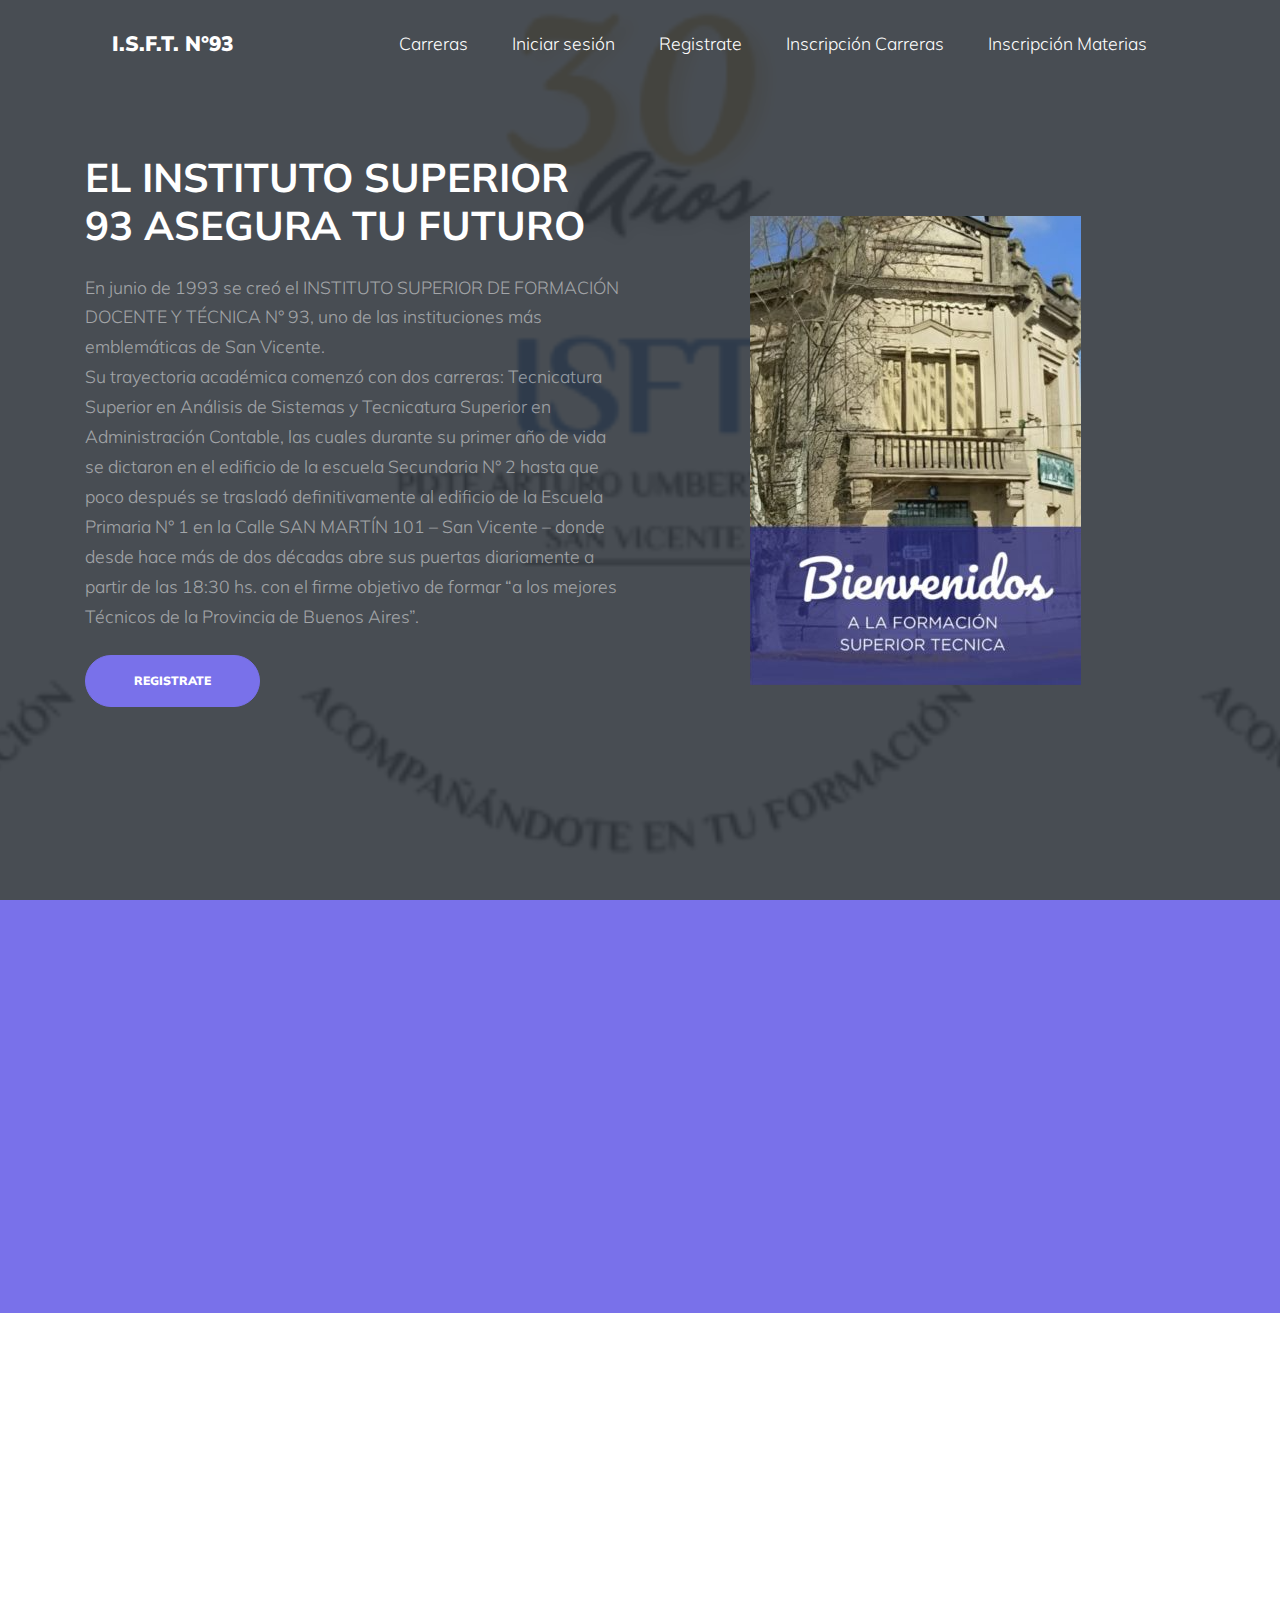
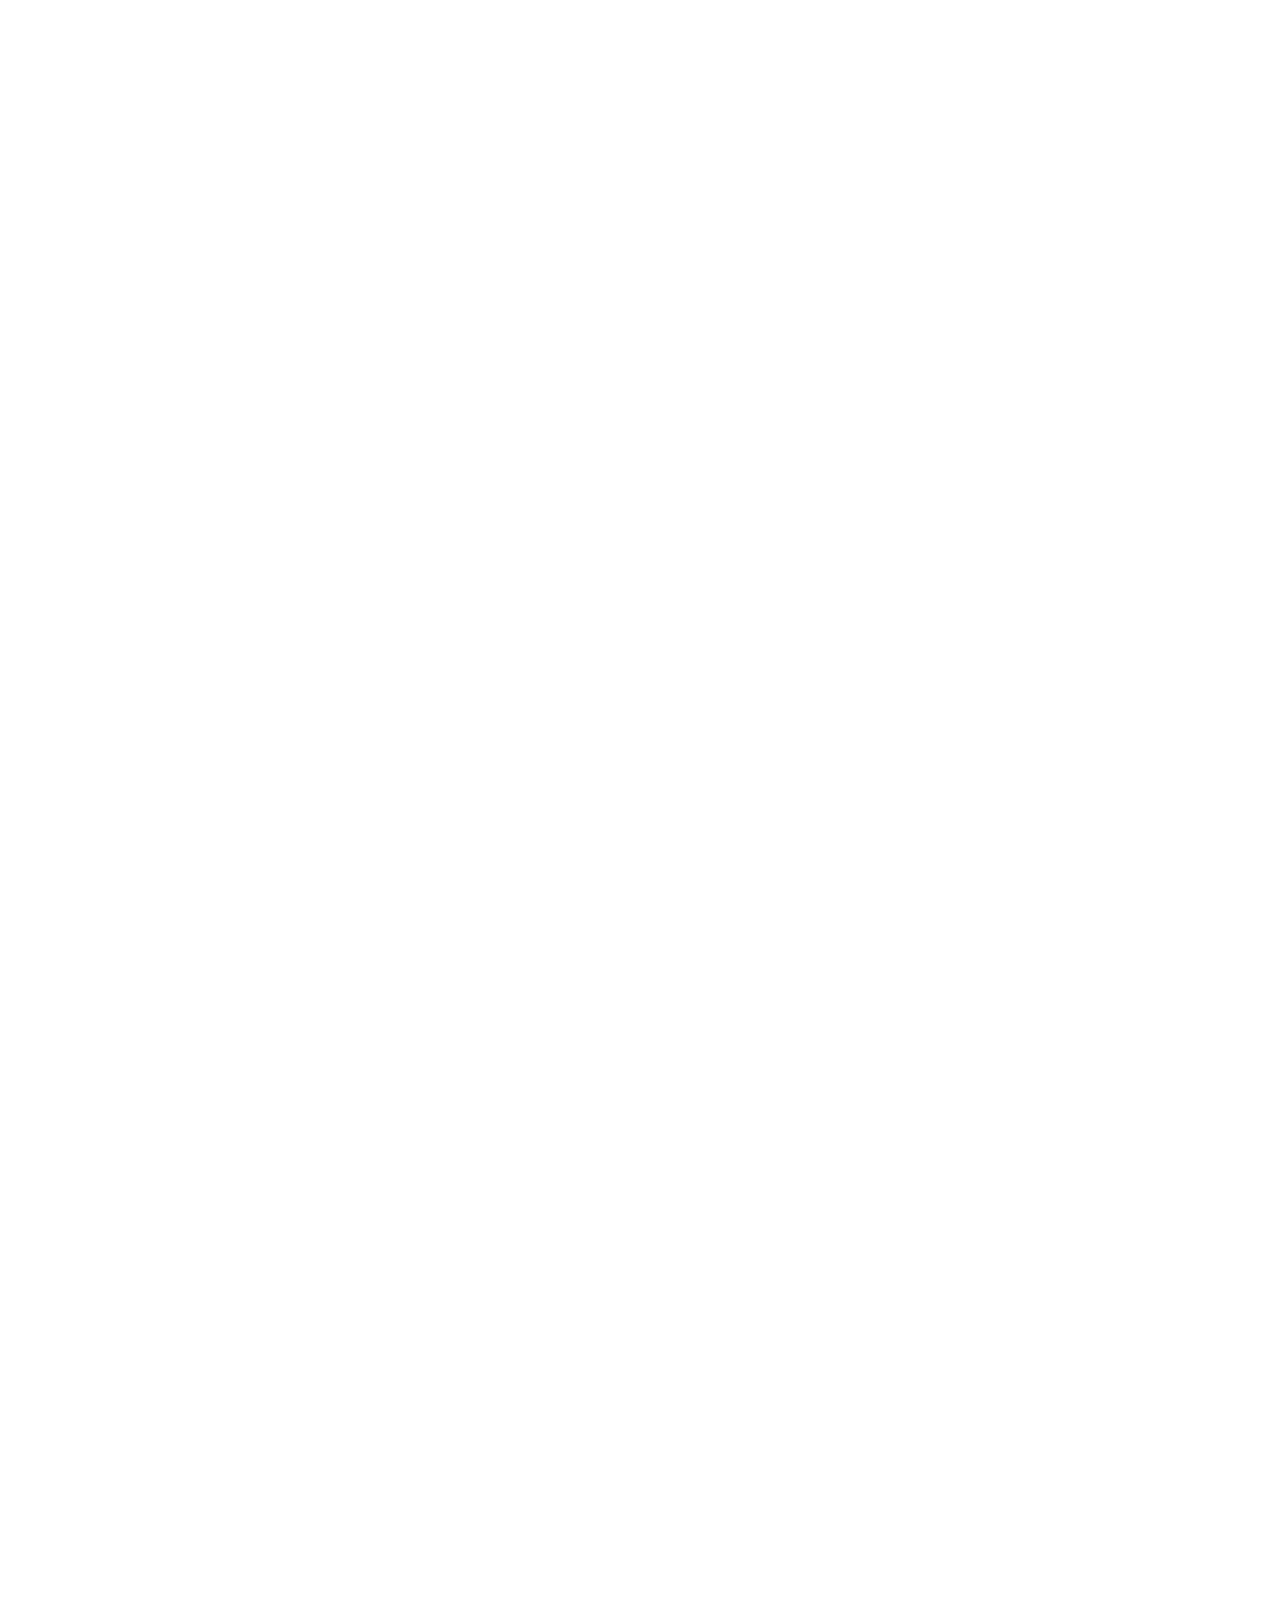
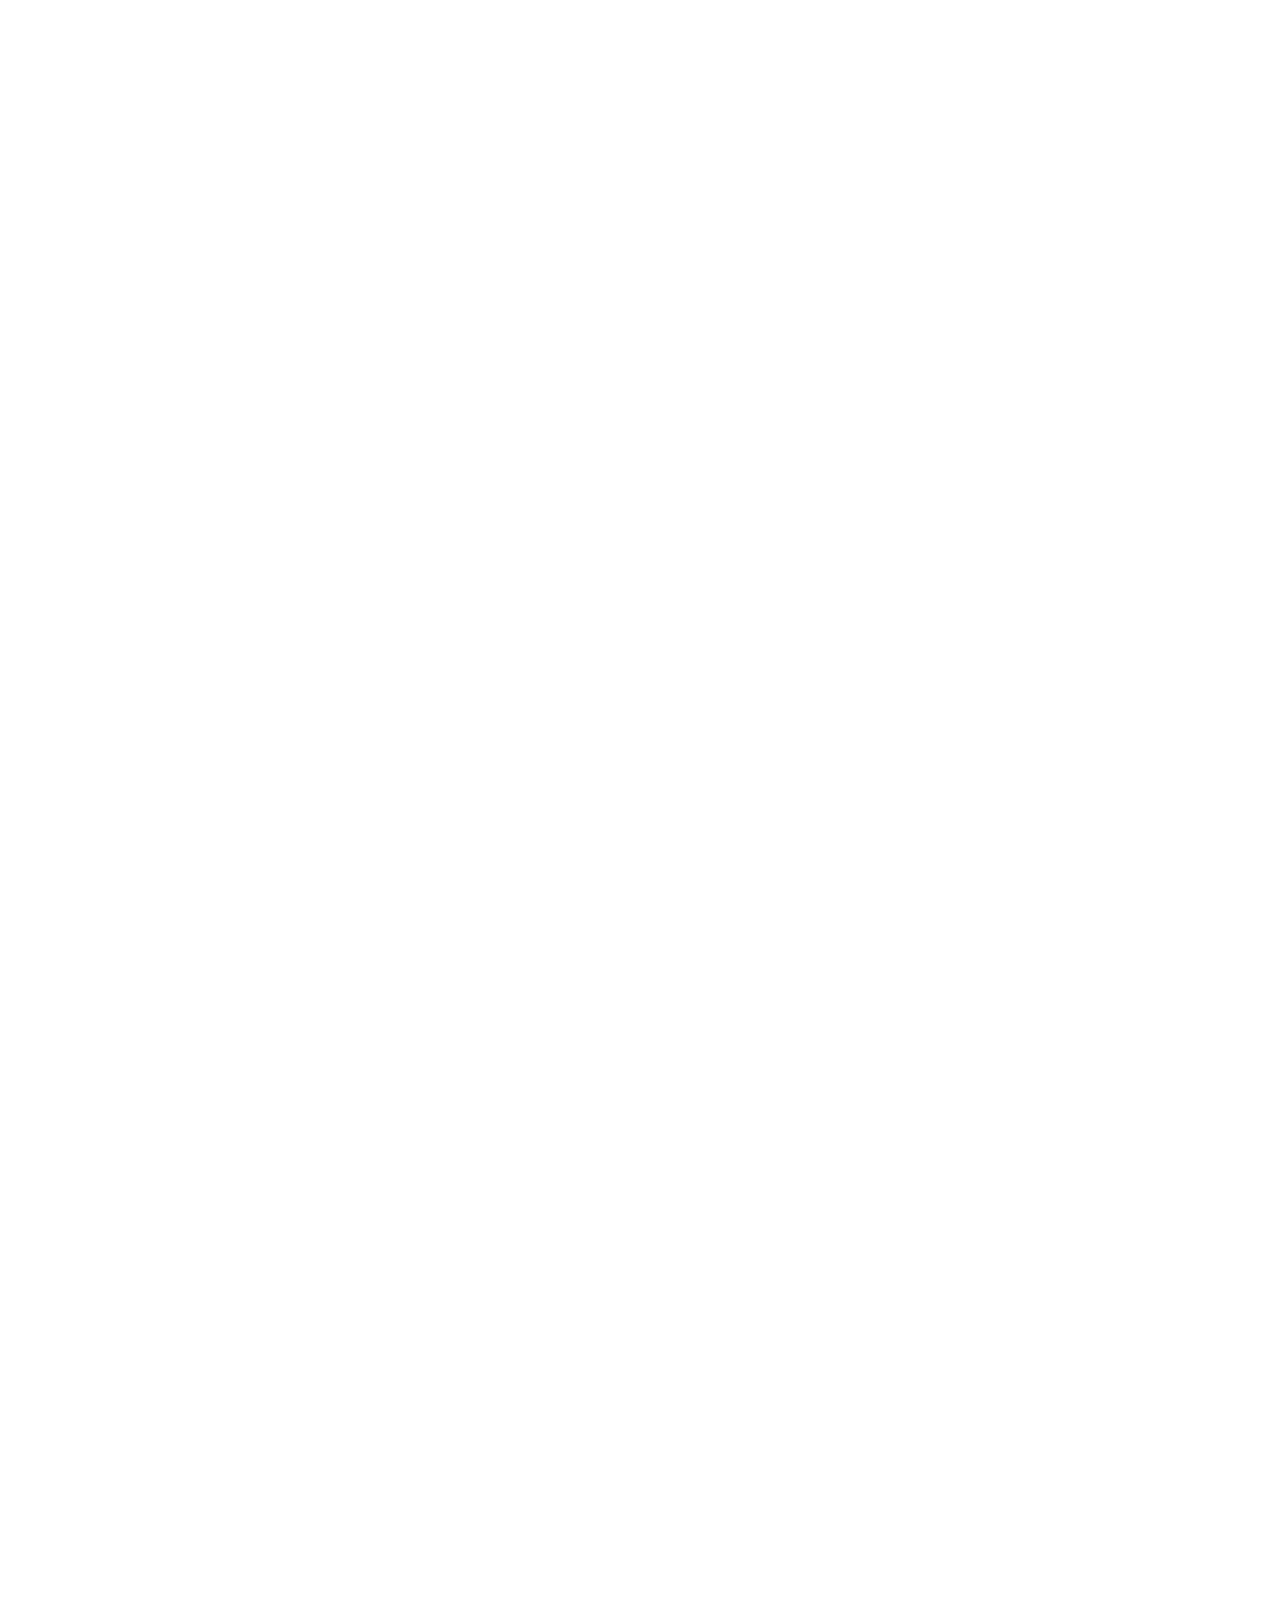
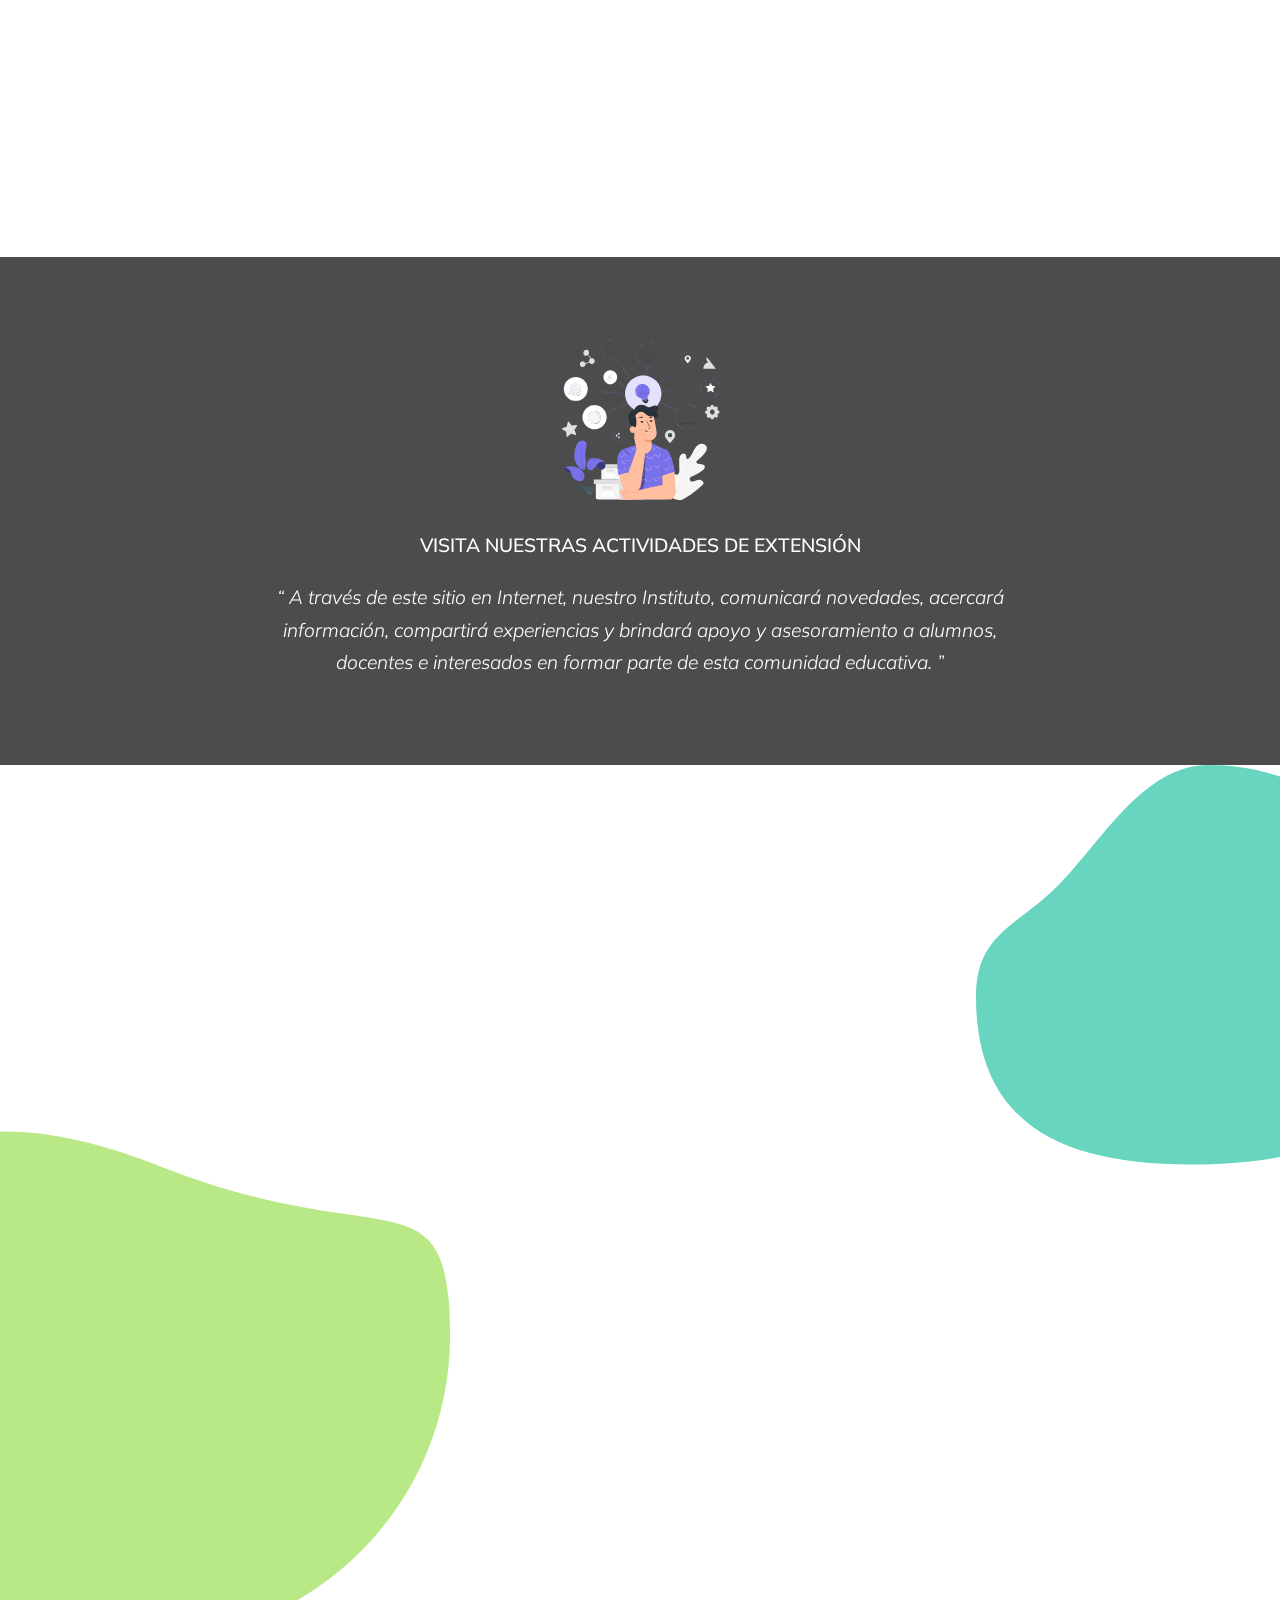
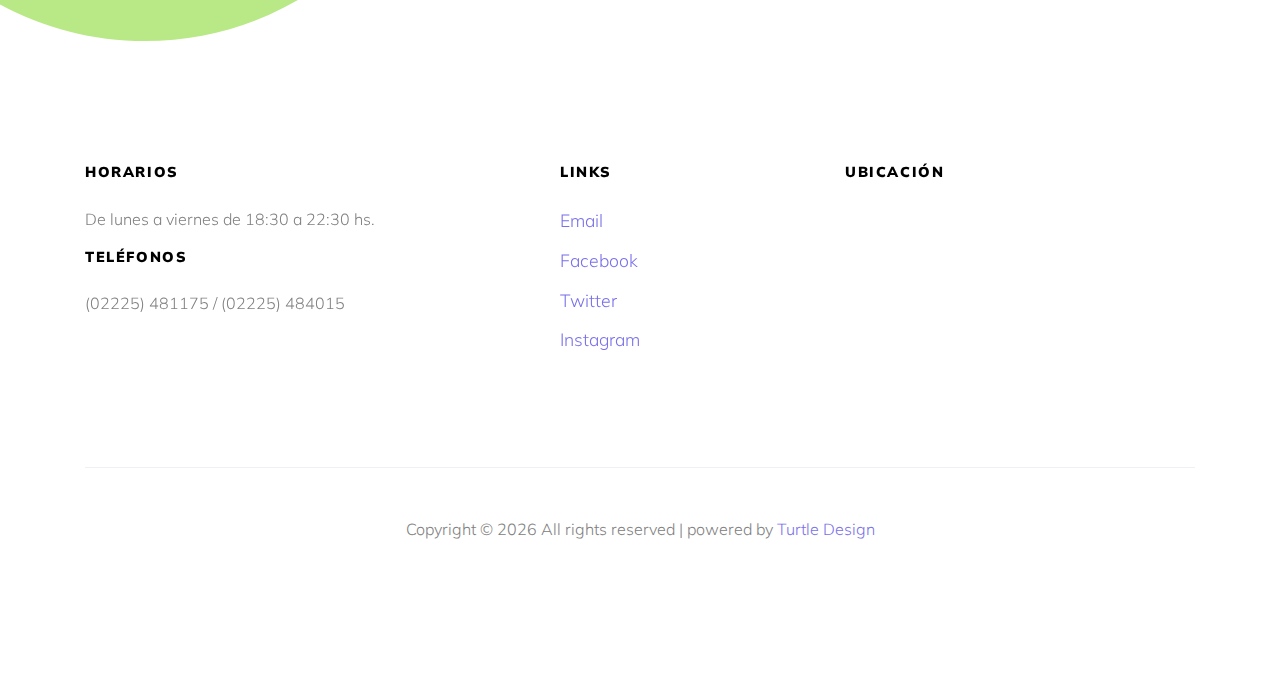
==== commit dbf86039: "inscripciones a carrera y materias completa" ====
--- a/index.html
+++ b/index.html
@@ -37,22 +37,15 @@
           <div class="mx-auto text-center">
             <nav class="site-navigation position-relative text-right" role="navigation">
               <ul class="site-menu main-menu js-clone-nav mx-auto d-none d-lg-block  m-0 p-0">
-                <li><a href="index.html#home-section" class="nav-link">Inicio</a></li>
                 <li><a href="index.html#courses-section" class="nav-link">Carreras</a></li>
-                <li><a href="formInscripcion.html" class="nav-link">Inscripción</a></li>
+                <li><a href="inicioSesion.html#" class="nav-link">Iniciar sesión</a></li>
+                <li><a href="resgistro.html" class="nav-link">Registrate</a></li>
+                <li><a href="formInscripcion.html" class="nav-link">Inscripción Carreras</a></li>
+                <li><a href="formInscripcionMaterias.html" class="nav-link">Inscripción Materias</a></li>
               </ul>
             </nav>
           </div>
-          <div class="ml-auto w-25">
-            <nav class="site-navigation position-relative text-right" role="navigation">
-              <ul class="site-menu main-menu site-menu-dark js-clone-nav mr-auto d-none d-lg-block m-0 p-0">
-                <li class="cta"><a href="index.html#footer-section" class="nav-link"><span>Contactenos</span></a></li>
-              </ul>
-            </nav>
-            <a href="index.html#"
-              class="d-inline-block d-lg-none site-menu-toggle js-menu-toggle text-black float-right"><span
-                class="icon-menu h3"></span></a>
-          </div>
+          
         </div>
       </div>
     </header>
@@ -63,7 +56,7 @@
           <div class="row align-items-center">
             <div class="col-12">
               <div class="row align-items-center">
-                <div class="col-lg-8 mb-4">
+                <div class="col-lg-6 mb-4">
                   <h1 data-aos="fade-up" data-aos-delay="100">EL INSTITUTO SUPERIOR 93 ASEGURA TU FUTURO</h1>
                   <p class="mb-4" data-aos="fade-up" data-aos-delay="200">En junio de 1993 se creó el INSTITUTO SUPERIOR
                     DE FORMACIÓN DOCENTE Y TÉCNICA N° 93, uno de las instituciones más emblemáticas de San Vicente. <br>
@@ -77,7 +70,7 @@
                   <p data-aos="fade-up" data-aos-delay="300"><a href="index.html#"
                       class="btn btn-primary py-3 px-5 btn-pill">Registrate</a></p>
                 </div>
-                <div class="col-lg-4 ml-auto" data-aos="fade-up" data-aos-delay="500">
+                <div class="col-lg-5 ml-auto" data-aos="fade-up" data-aos-delay="500">
                   <img src="images/institutoFisico.png" alt="Image" class="img-fluid">
                 </div>
               </div>
@@ -106,7 +99,7 @@
               <div class="course-inner-text py-4 px-4">
 
                 <div class="meta"><span class="icon-clock-o"></span>3 Años</div>
-                <h3><a href="index.html#">Guía de turismo</a></h3>
+                <h3><a href="turismo.html#">Guía de turismo</a></h3>
                 <p>Lorem ipsum dolor sit amet ipsa nulla adipisicing elit. </p>
               </div>
               <div class="d-flex border-top stats">
@@ -121,7 +114,7 @@
               <div class="course-inner-text py-4 px-4">
 
                 <div class="meta"><span class="icon-clock-o"></span>3 Años</div>
-                <h3><a href="index.html#">Tecnicatura enfermería</a></h3>
+                <h3><a href="enfermeria.html#">Tecnicatura enfermería</a></h3>
                 <p>Lorem ipsum dolor sit amet ipsa nulla adipisicing elit. </p>
               </div>
               <div class="d-flex border-top stats">
@@ -136,7 +129,7 @@
               <div class="course-inner-text py-4 px-4">
 
                 <div class="meta"><span class="icon-clock-o"></span>3 Años</div>
-                <h3><a href="index.html#">Administración contable</a></h3>
+                <h3><a href="contable.html#">Administración contable</a></h3>
                 <p>Lorem ipsum dolor sit amet ipsa nulla adipisicing elit. </p>
               </div>
               <div class="d-flex border-top stats">
@@ -151,7 +144,7 @@
               <div class="course-inner-text py-4 px-4">
 
                 <div class="meta"><span class="icon-clock-o"></span>3 Años</div>
-                <h3><a href="index.html#">Administración marketing</a></h3>
+                <h3><a href="marketing.html#">Administración marketing</a></h3>
                 <p>Lorem ipsum dolor sit amet ipsa nulla adipisicing elit. </p>
               </div>
               <div class="d-flex border-top stats">
@@ -166,7 +159,7 @@
               <div class="course-inner-text py-4 px-4">
 
                 <div class="meta"><span class="icon-clock-o"></span>3 Años</div>
-                <h3><a href="index.html#">Analista programador</a></h3>
+                <h3><a href="programacion.html#">Analista programador</a></h3>
                 <p>Lorem ipsum dolor sit amet ipsa nulla adipisicing elit. </p>
               </div>
               <div class="d-flex border-top stats">
@@ -181,7 +174,7 @@
               <div class="course-inner-text py-4 px-4">
 
                 <div class="meta"><span class="icon-clock-o"></span>3 Años</div>
-                <h3><a href="index.html#">Administración pública</a></h3>
+                <h3><a href="dministracionpublica.html#">Administración pública</a></h3>
                 <p>Lorem ipsum dolor sit amet ipsa nulla adipisicing elit. </p>
               </div>
               <div class="d-flex border-top stats">
@@ -473,7 +466,7 @@
               <p>
 
                 Copyright &copy;
-                <script>document.write(new Date().getFullYear());</script> All rights reserved | powered by <a href="#"
+                <script>document.write(new Date().getFullYear());</script> All rights reserved | powered by <a href="https://github.com/sfelsch"
                   target="_blank">Turtle Design</a>
 
               </p>
